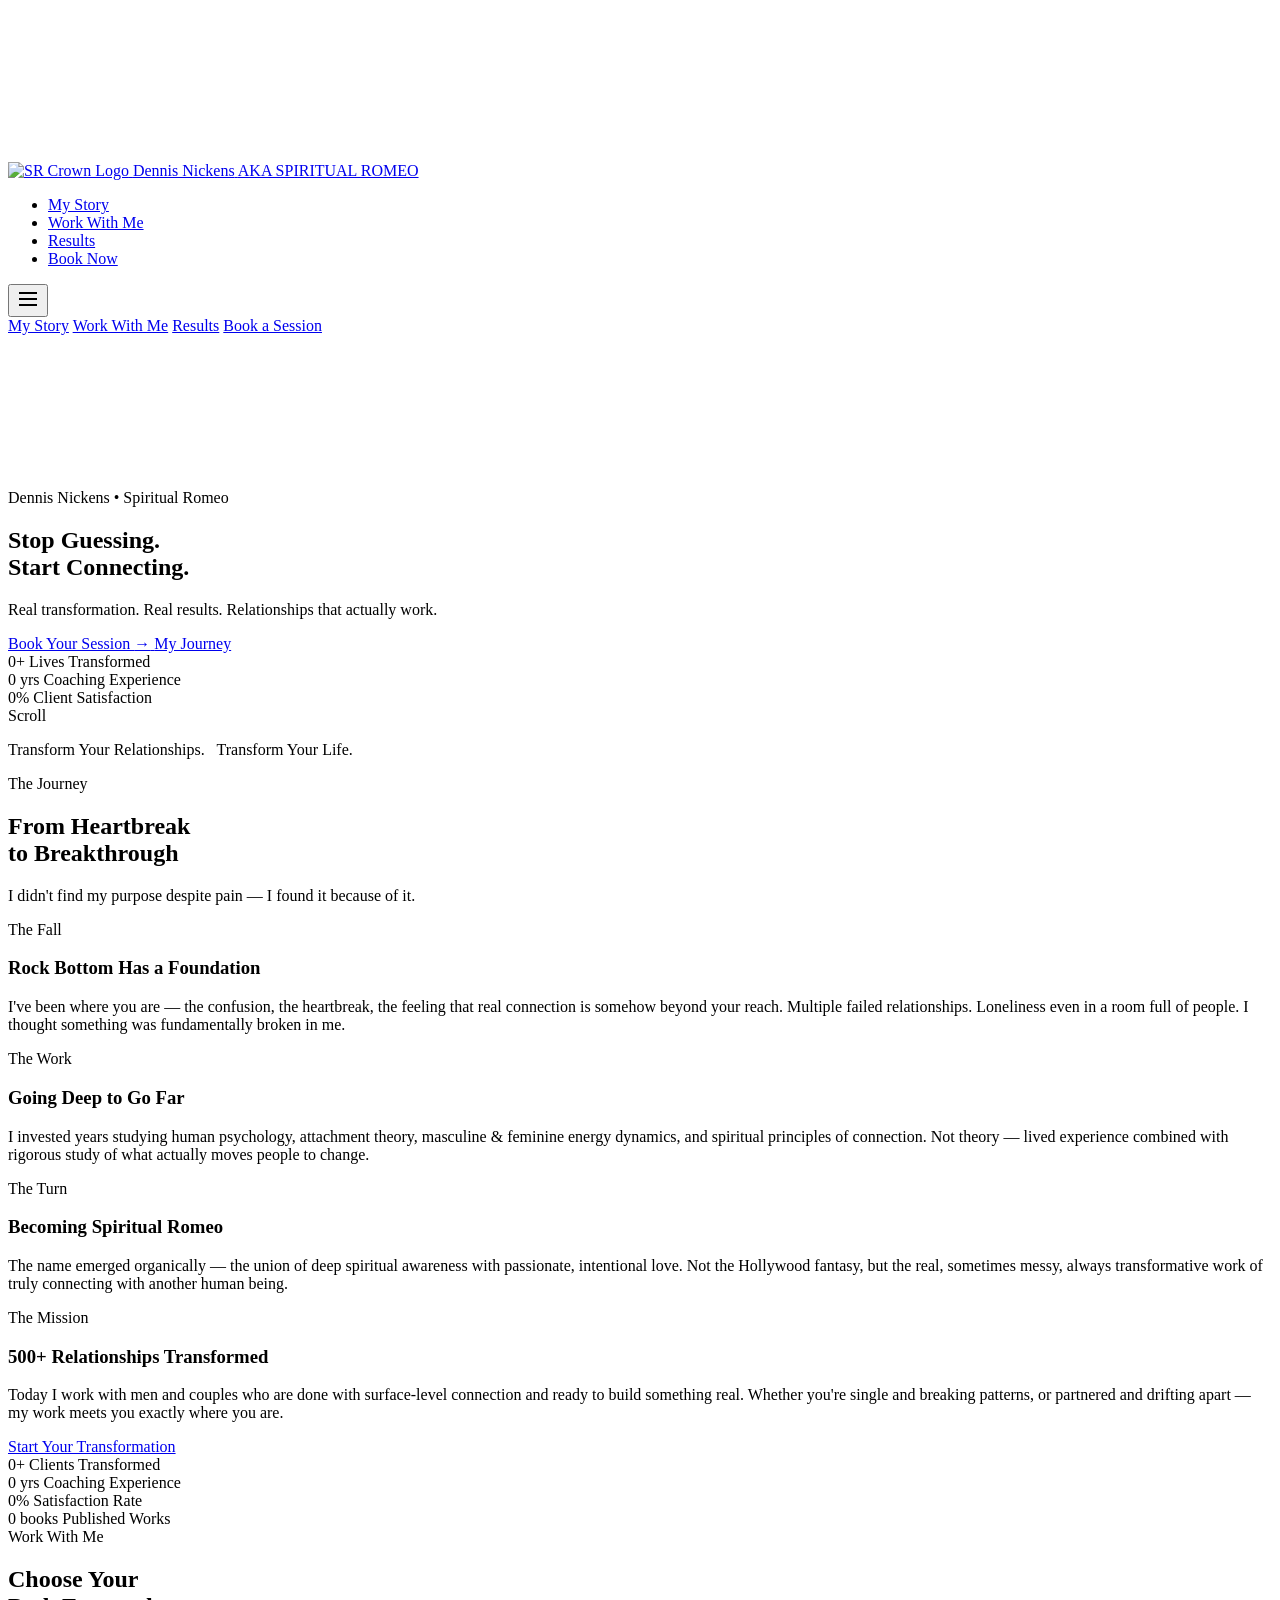
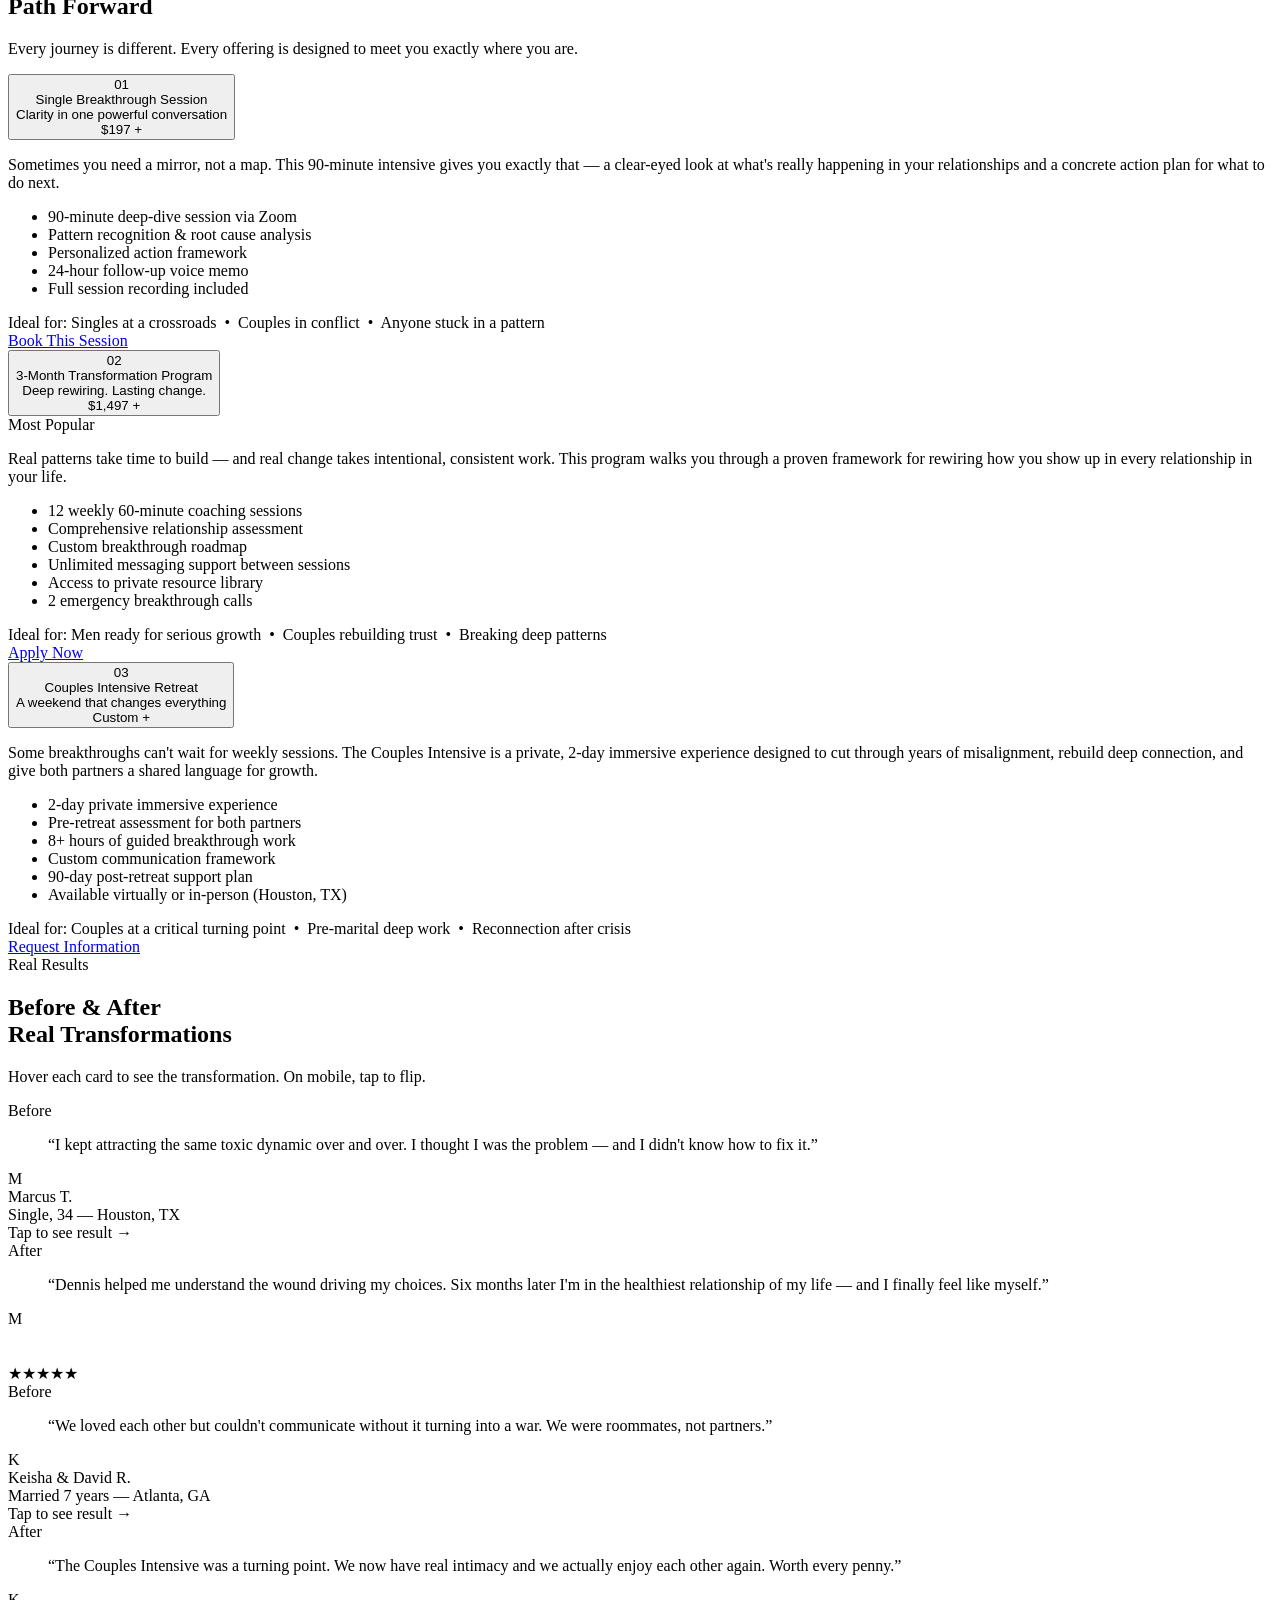
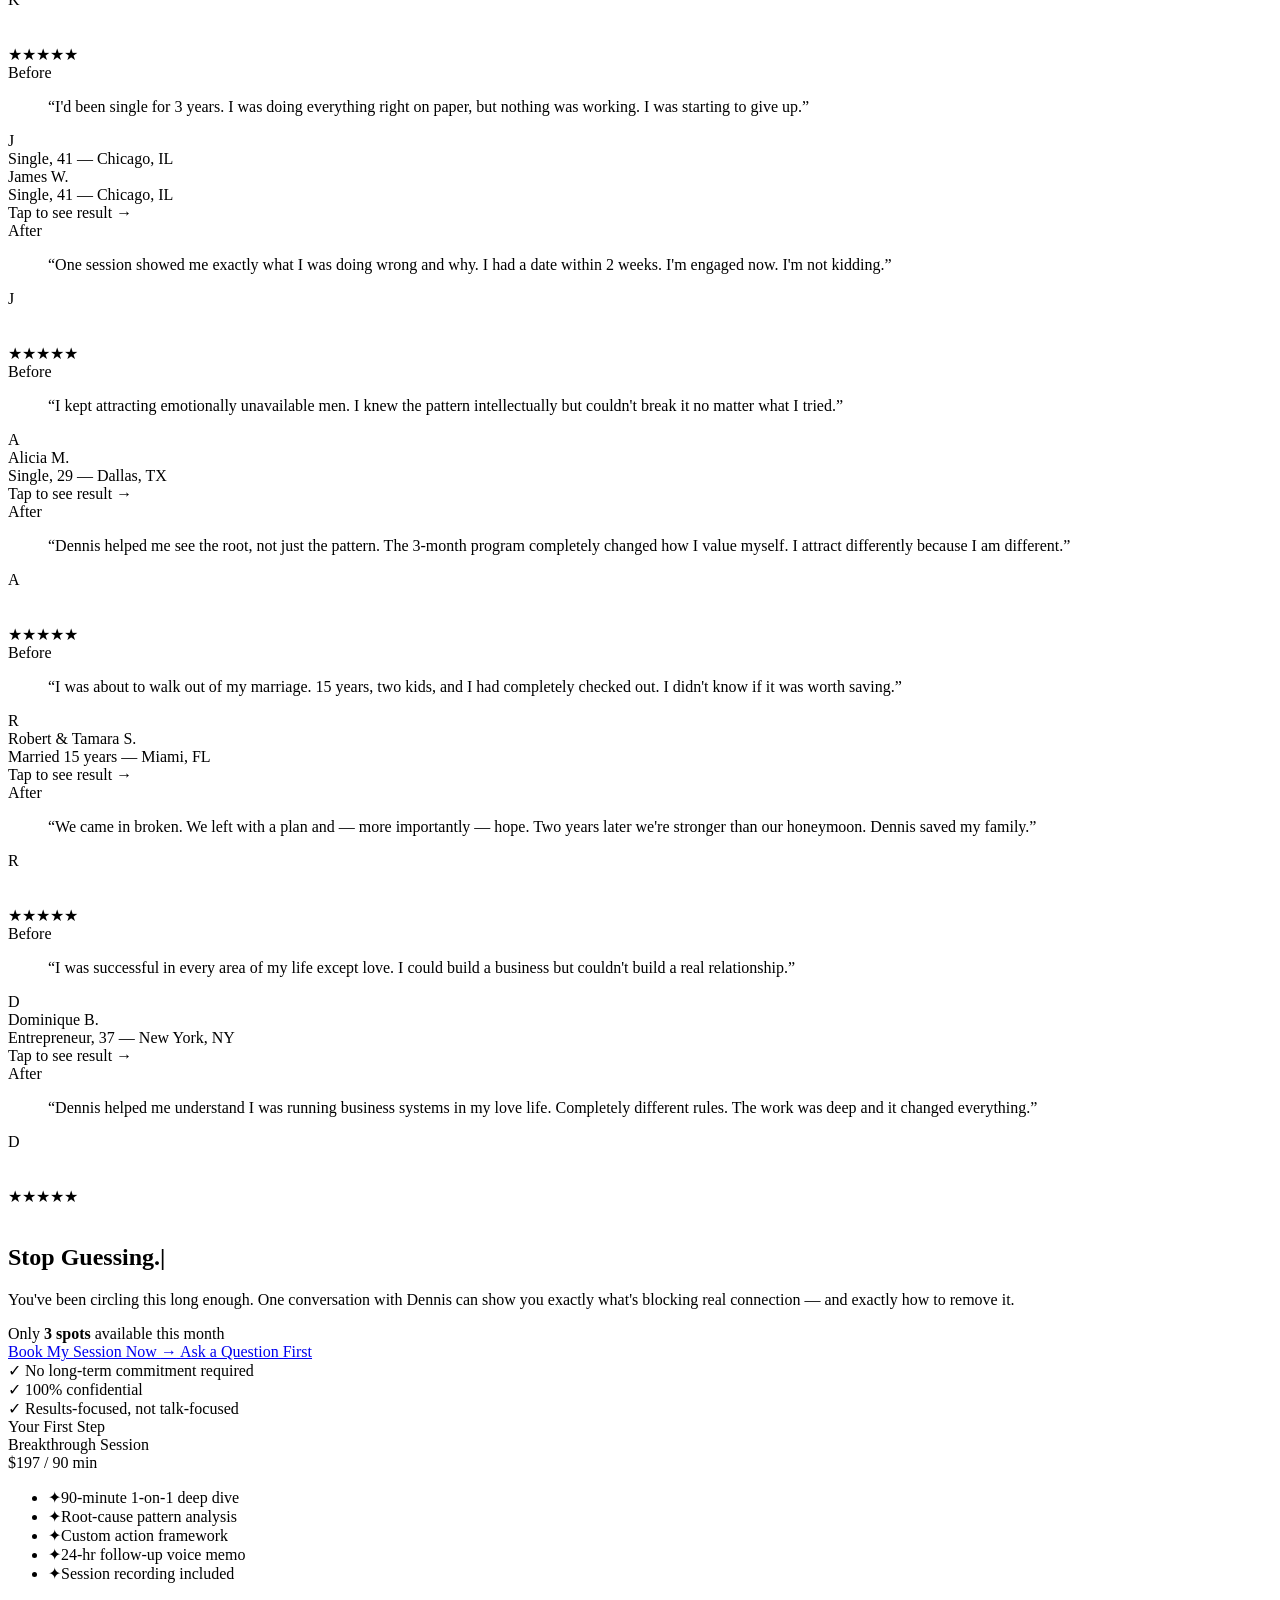
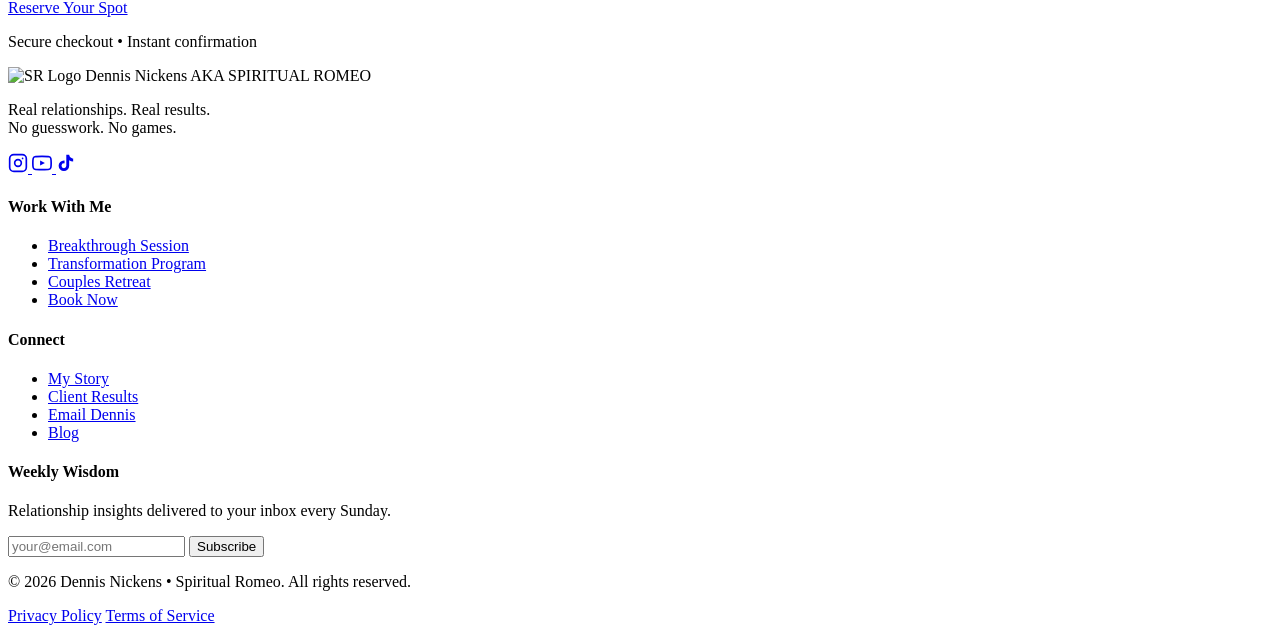
==== index.html @ 50a2d63b "Create index.html" ====
<!DOCTYPE html>
<html lang="en">
<head>
  <meta charset="UTF-8" />
  <meta name="viewport" content="width=device-width, initial-scale=1.0" />
  <meta name="description" content="Dennis Nickens â Spiritual Romeo. Relationship consulting that transforms how you connect, love, and lead." />
  <title>Dennis Nickens | Spiritual Romeo â Relationship Transformation</title>

  <!-- Fonts -->
  <link rel="preconnect" href="https://fonts.googleapis.com" />
  <link rel="preconnect" href="https://fonts.gstatic.com" crossorigin />
  <link href="https://fonts.googleapis.com/css2?family=Cormorant+Garamond:ital,wght@0,400;0,600;1,400;1,600&family=Playfair+Display:ital,wght@0,400;0,700;1,400&family=Inter:wght@300;400;500;600;700&family=Montserrat:wght@500;600;700&display=swap" rel="stylesheet" />

  <!-- Core styles -->
  <link rel="stylesheet" href="style.css" />
  <!-- Module styles -->
  <link rel="stylesheet" href="modules.css" />

  <!-- GSAP -->
  <script src="https://cdnjs.cloudflare.com/ajax/libs/gsap/3.12.5/gsap.min.js"></script>
  <script src="https://cdnjs.cloudflare.com/ajax/libs/gsap/3.12.5/ScrollTrigger.min.js"></script>
  <!-- Lenis smooth scroll -->
  <script src="https://cdn.jsdelivr.net/npm/@studio-freight/lenis@1.0.42/dist/lenis.min.js"></script>
</head>

<body>

  <!-- M1: BACKGROUND PARTICLE CANVAS â fixed layer behind all sections -->
  <canvas id="bgParticle" aria-hidden="true"></canvas>

  <!-- SCROLL PROGRESS BAR -->
  <div id="scrollProgress" aria-hidden="true"></div>

  <!-- ââââââââââââââââââââââââââââââââââââââââââ
       NAV
  âââââââââââââââââââââââââââââââââââââââââââ -->
  <nav class="nav" id="mainNav" role="navigation" aria-label="Main navigation">
    <div class="nav-inner">
      <a href="#hero" class="nav-logo" aria-label="Dennis Nickens â Spiritual Romeo">
        <img src="sr-logo.png" alt="SR Crown Logo" class="nav-logo-img" width="52" height="52">
        <span class="nav-logo-text">
          <span class="nav-logo-name">Dennis Nickens</span>
          <span class="nav-logo-subtitle">AKA SPIRITUAL ROMEO</span>
        </span>
      </a>

      <ul class="nav-links" role="list">
        <li><a href="#story"        class="nav-link">My Story</a></li>
        <li><a href="#services"     class="nav-link">Work With Me</a></li>
        <li><a href="#testimonials" class="nav-link">Results</a></li>
        <li><a href="#booking"      class="nav-link nav-link--cta">Book Now</a></li>
      </ul>

      <button class="nav-menu-btn" id="menuBtn" aria-expanded="false" aria-label="Toggle menu">
        <svg width="24" height="24" viewBox="0 0 24 24" fill="none" stroke="currentColor" stroke-width="2"><line x1="3" y1="6" x2="21" y2="6"/><line x1="3" y1="12" x2="21" y2="12"/><line x1="3" y1="18" x2="21" y2="18"/></svg>
      </button>
    </div>

    <!-- Mobile dropdown -->
    <div class="mobile-menu" id="mobileMenu" aria-hidden="true">
      <a href="#story"        class="mobile-link">My Story</a>
      <a href="#services"     class="mobile-link">Work With Me</a>
      <a href="#testimonials" class="mobile-link">Results</a>
      <a href="#booking"      class="mobile-link mobile-link--cta">Book a Session</a>
    </div>
  </nav>

  <!-- ââââââââââââââââââââââââââââââââââââââââââ
       HERO â SCROLL TRACK + CANVAS ENGINE
  âââââââââââââââââââââââââââââââââââââââââââ -->
  <section id="hero" class="hero-scroll-section" aria-label="Hero">
    <div class="hero-scroll-track">
      <div class="hero-sticky">

        <!-- Canvas owned by hero-animation.js -->
        <canvas id="particleCanvas" class="hero-canvas" aria-hidden="true"></canvas>

        <!-- Video slot (uncomment when video file is ready) -->
        <!--
        <div class="hero-video-wrap">
          <video id="heroVideo" muted playsinline preload="auto" aria-hidden="true"></video>
        </div>
        -->

        <!-- Mobile fallback gradient -->
        <div class="hero-fallback" id="heroFallback" aria-hidden="true"></div>

        <!-- Hero content -->
        <div class="hero-content">
          <div class="hero-eyebrow reveal-fade">Dennis Nickens &bull; Spiritual Romeo</div>

          <!-- M2: Kinetic headline -->
          <h1 class="hero-headline">
            <span data-kinetic class="kinetic-block">Stop</span>
            <span data-kinetic class="kinetic-block">Guessing.</span>
            <br class="hero-br" />
            <span data-kinetic data-kinetic-grad class="kinetic-block">Start</span>
            <span data-kinetic data-kinetic-grad class="kinetic-block">Connecting.</span>
          </h1>

          <p class="hero-sub reveal-fade" style="transition-delay:.4s">
            Real transformation. Real results. Relationships that actually work.
          </p>

          <div class="hero-actions reveal-fade" style="transition-delay:.65s">
            <a href="#booking" class="btn btn--primary btn--lg">
              Book Your Session <span class="btn-arrow">&#8594;</span>
            </a>
            <a href="#story" class="btn btn--ghost btn--lg">My Journey</a>
          </div>

          <!-- Social proof strip -->
          <div class="hero-proof reveal-fade" style="transition-delay:.85s">
            <div class="proof-item">
              <span class="proof-num" data-count="500" data-suffix="+">0+</span>
              <span class="proof-label">Lives Transformed</span>
            </div>
            <div class="proof-divider" aria-hidden="true"></div>
            <div class="proof-item">
              <span class="proof-num" data-count="12" data-suffix=" yrs">0 yrs</span>
              <span class="proof-label">Coaching Experience</span>
            </div>
            <div class="proof-divider" aria-hidden="true"></div>
            <div class="proof-item">
              <span class="proof-num" data-count="97" data-suffix="%">0%</span>
              <span class="proof-label">Client Satisfaction</span>
            </div>
          </div>
        </div>

        <!-- Scroll hint -->
        <div class="hero-scroll-hint" aria-hidden="true">
          <span class="scroll-hint-text">Scroll</span>
          <div class="scroll-hint-line"></div>
        </div>

      </div><!-- /.hero-sticky -->
    </div><!-- /.hero-scroll-track -->
  </section>

  <!-- ââââââââââââââââââââââââââââââââââââââââââ
       KINETIC BANNER â M2 full statement
  âââââââââââââââââââââââââââââââââââââââââââ -->
  <section class="kinetic-banner" aria-label="Transform Your Relationships">
    <div class="container">
      <p class="kinetic-statement">
        <span data-kinetic class="kinetic-block">Transform</span>
        <span data-kinetic class="kinetic-block">Your</span>
        <span data-kinetic data-kinetic-grad class="kinetic-block">Relationships.</span>
        &nbsp;
        <span data-kinetic class="kinetic-block">Transform</span>
        <span data-kinetic data-kinetic-grad class="kinetic-block">Your&nbsp;Life.</span>
      </p>
    </div>
  </section>

  <!-- ââââââââââââââââââââââââââââââââââââââââââ
       STORY â M3 SCROLL TIMELINE
  âââââââââââââââââââââââââââââââââââââââââââ -->
  <section id="story" class="story-section section-pad" aria-label="Dennis's Story">
    <div class="container">

      <div class="section-label reveal-fade">The Journey</div>
      <h2 class="section-title reveal-fade">
        From Heartbreak<br/>
        <span class="text-gradient">to Breakthrough</span>
      </h2>
      <p class="section-subtitle reveal-fade">
        I didn&#39;t find my purpose despite pain &mdash; I found it because of it.
      </p>

      <div class="story-timeline">
        <!-- Vertical progress line -->
        <div class="story-line" aria-hidden="true">
          <div class="story-line-fill"></div>
        </div>

        <div class="story-step" data-step="01">
          <div class="story-step-dot" aria-hidden="true"></div>
          <div class="story-step-content">
            <span class="story-step-year">The Fall</span>
            <h3 class="story-step-title">Rock Bottom Has a Foundation</h3>
            <p class="story-step-body">
              I&#39;ve been where you are &mdash; the confusion, the heartbreak, the feeling that real connection is somehow beyond your reach. Multiple failed relationships. Loneliness even in a room full of people. I thought something was fundamentally broken in me.
            </p>
          </div>
        </div>

        <div class="story-step" data-step="02">
          <div class="story-step-dot" aria-hidden="true"></div>
          <div class="story-step-content">
            <span class="story-step-year">The Work</span>
            <h3 class="story-step-title">Going Deep to Go Far</h3>
            <p class="story-step-body">
              I invested years studying human psychology, attachment theory, masculine &amp; feminine energy dynamics, and spiritual principles of connection. Not theory &mdash; lived experience combined with rigorous study of what actually moves people to change.
            </p>
          </div>
        </div>

        <div class="story-step" data-step="03">
          <div class="story-step-dot" aria-hidden="true"></div>
          <div class="story-step-content">
            <span class="story-step-year">The Turn</span>
            <h3 class="story-step-title">Becoming Spiritual Romeo</h3>
            <p class="story-step-body">
              The name emerged organically &mdash; the union of deep spiritual awareness with passionate, intentional love. Not the Hollywood fantasy, but the real, sometimes messy, always transformative work of truly connecting with another human being.
            </p>
          </div>
        </div>

        <div class="story-step" data-step="04">
          <div class="story-step-dot" aria-hidden="true"></div>
          <div class="story-step-content">
            <span class="story-step-year">The Mission</span>
            <h3 class="story-step-title">500+ Relationships Transformed</h3>
            <p class="story-step-body">
              Today I work with men and couples who are done with surface-level connection and ready to build something real. Whether you&#39;re single and breaking patterns, or partnered and drifting apart &mdash; my work meets you exactly where you are.
            </p>
          </div>
        </div>
      </div><!-- /.story-timeline -->

      <div class="story-cta reveal-fade">
        <a href="#booking" class="btn btn--primary">Start Your Transformation</a>
      </div>

    </div>
  </section>

  <!-- ââââââââââââââââââââââââââââââââââââââââââ
       STATS STRIP
  âââââââââââââââââââââââââââââââââââââââââââ -->
  <div class="stats-strip" aria-label="Impact numbers">
    <div class="container">
      <div class="stats-grid">
        <div class="stat-item reveal-fade">
          <span class="stat-num" data-count="500" data-suffix="+">0+</span>
          <span class="stat-label">Clients Transformed</span>
        </div>
        <div class="stat-item reveal-fade">
          <span class="stat-num" data-count="12" data-suffix=" yrs">0 yrs</span>
          <span class="stat-label">Coaching Experience</span>
        </div>
        <div class="stat-item reveal-fade">
          <span class="stat-num" data-count="97" data-suffix="%">0%</span>
          <span class="stat-label">Satisfaction Rate</span>
        </div>
        <div class="stat-item reveal-fade">
          <span class="stat-num" data-count="3" data-suffix=" books">0 books</span>
          <span class="stat-label">Published Works</span>
        </div>
      </div>
    </div>
  </div>

  <!-- ââââââââââââââââââââââââââââââââââââââââââ
       SERVICES â M4 ACCORDION
  âââââââââââââââââââââââââââââââââââââââââââ -->
  <section id="services" class="services-section section-pad" aria-label="Services">
    <div class="container">

      <div class="section-label reveal-fade">Work With Me</div>
      <h2 class="section-title reveal-fade">
        Choose Your<br/>
        <span class="text-gradient">Path Forward</span>
      </h2>
      <p class="section-subtitle reveal-fade">
        Every journey is different. Every offering is designed to meet you exactly where you are.
      </p>

      <div class="services-accordion" role="list">

        <!-- âââ Service 1 âââ -->
        <div class="accord-item" role="listitem">
          <button class="accord-header" aria-expanded="true">
            <div class="accord-header-left">
              <span class="accord-number">01</span>
              <div>
                <div class="accord-title">Single Breakthrough Session</div>
                <div class="accord-tagline">Clarity in one powerful conversation</div>
              </div>
            </div>
            <div class="accord-header-right">
              <span class="accord-price">$197</span>
              <span class="accord-icon" aria-hidden="true">+</span>
            </div>
          </button>
          <div class="accord-body">
            <div class="accord-body-inner">
              <p class="accord-desc">
                Sometimes you need a mirror, not a map. This 90-minute intensive gives you exactly that &mdash; a clear-eyed look at what&#39;s really happening in your relationships and a concrete action plan for what to do next.
              </p>
              <ul class="accord-list">
                <li>90-minute deep-dive session via Zoom</li>
                <li>Pattern recognition &amp; root cause analysis</li>
                <li>Personalized action framework</li>
                <li>24-hour follow-up voice memo</li>
                <li>Full session recording included</li>
              </ul>
              <div class="accord-ideal">
                <span class="accord-ideal-label">Ideal for:</span>
                Singles at a crossroads &nbsp;&bull;&nbsp; Couples in conflict &nbsp;&bull;&nbsp; Anyone stuck in a pattern
              </div>
              <a href="#booking" class="btn btn--primary accord-btn">Book This Session</a>
            </div>
          </div>
        </div>

        <!-- âââ Service 2 âââ -->
        <div class="accord-item" role="listitem">
          <button class="accord-header" aria-expanded="false">
            <div class="accord-header-left">
              <span class="accord-number">02</span>
              <div>
                <div class="accord-title">3-Month Transformation Program</div>
                <div class="accord-tagline">Deep rewiring. Lasting change.</div>
              </div>
            </div>
            <div class="accord-header-right">
              <span class="accord-price">$1,497</span>
              <span class="accord-icon" aria-hidden="true">+</span>
            </div>
          </button>
          <div class="accord-body">
            <div class="accord-body-inner">
              <div class="accord-badge">Most Popular</div>
              <p class="accord-desc">
                Real patterns take time to build &mdash; and real change takes intentional, consistent work. This program walks you through a proven framework for rewiring how you show up in every relationship in your life.
              </p>
              <ul class="accord-list">
                <li>12 weekly 60-minute coaching sessions</li>
                <li>Comprehensive relationship assessment</li>
                <li>Custom breakthrough roadmap</li>
                <li>Unlimited messaging support between sessions</li>
                <li>Access to private resource library</li>
                <li>2 emergency breakthrough calls</li>
              </ul>
              <div class="accord-ideal">
                <span class="accord-ideal-label">Ideal for:</span>
                Men ready for serious growth &nbsp;&bull;&nbsp; Couples rebuilding trust &nbsp;&bull;&nbsp; Breaking deep patterns
              </div>
              <a href="#booking" class="btn btn--primary accord-btn">Apply Now</a>
            </div>
          </div>
        </div>

        <!-- âââ Service 3 âââ -->
        <div class="accord-item" role="listitem">
          <button class="accord-header" aria-expanded="false">
            <div class="accord-header-left">
              <span class="accord-number">03</span>
              <div>
                <div class="accord-title">Couples Intensive Retreat</div>
                <div class="accord-tagline">A weekend that changes everything</div>
              </div>
            </div>
            <div class="accord-header-right">
              <span class="accord-price">Custom</span>
              <span class="accord-icon" aria-hidden="true">+</span>
            </div>
          </button>
          <div class="accord-body">
            <div class="accord-body-inner">
              <p class="accord-desc">
                Some breakthroughs can&#39;t wait for weekly sessions. The Couples Intensive is a private, 2-day immersive experience designed to cut through years of misalignment, rebuild deep connection, and give both partners a shared language for growth.
              </p>
              <ul class="accord-list">
                <li>2-day private immersive experience</li>
                <li>Pre-retreat assessment for both partners</li>
                <li>8+ hours of guided breakthrough work</li>
                <li>Custom communication framework</li>
                <li>90-day post-retreat support plan</li>
                <li>Available virtually or in-person (Houston, TX)</li>
              </ul>
              <div class="accord-ideal">
                <span class="accord-ideal-label">Ideal for:</span>
                Couples at a critical turning point &nbsp;&bull;&nbsp; Pre-marital deep work &nbsp;&bull;&nbsp; Reconnection after crisis
              </div>
              <a href="#booking" class="btn btn--primary accord-btn">Request Information</a>
            </div>
          </div>
        </div>

      </div><!-- /.services-accordion -->
    </div>
  </section>

  <!-- ââââââââââââââââââââââââââââââââââââââââââ
       TESTIMONIALS â M5 FLIP CARDS
  âââââââââââââââââââââââââââââââââââââââââââ -->
  <section id="testimonials" class="testimonials-section section-pad" aria-label="Client Transformations">
    <div class="container">

      <div class="section-label reveal-fade">Real Results</div>
      <h2 class="section-title reveal-fade">
        Before &amp; After<br/>
        <span class="text-gradient">Real Transformations</span>
      </h2>
      <p class="section-subtitle reveal-fade">
        Hover each card to see the transformation. On mobile, tap to flip.
      </p>

      <div class="flip-grid">

        <!-- âââ Card 1 âââ -->
        <div class="flip-card" role="button" tabindex="0" aria-label="Marcus T. transformation">
          <div class="flip-inner">
            <div class="flip-front">
              <div class="flip-tag flip-tag--before">Before</div>
              <blockquote class="flip-quote">
                &#8220;I kept attracting the same toxic dynamic over and over. I thought I was the problem &mdash; and I didn&#39;t know how to fix it.&#8221;
              </blockquote>
              <div class="flip-client">
                <div class="flip-avatar">M</div>
                <div>
                  <div class="flip-name">Marcus T.</div>
                  <div class="flip-role">Single, 34 &mdash; Houston, TX</div>
                </div>
              </div>
              <div class="flip-hint" aria-hidden="true">Tap to see result &#8594;</div>
            </div>
            <div class="flip-back">
              <div class="flip-tag flip-tag--after">After</div>
              <blockquote class="flip-quote flip-quote--after">
                &#8220;Dennis helped me understand the wound driving my choices. Six months later I&#39;m in the healthiest relationship of my life &mdash; and I finally feel like myself.&#8221;
              </blockquote>
              <div class="flip-client">
                <div class="flip-avatar flip-avatar--after">M</div>
                <div>
                  <div class="flip-name" style="color:#fff">Marcus T.</div>
                  <div class="flip-role" style="color:rgba(255,255,255,.7)">3-Month Transformation Program</div>
                </div>
              </div>
              <div class="flip-stars" aria-label="5 stars">&#9733;&#9733;&#9733;&#9733;&#9733;</div>
            </div>
          </div>
        </div>

        <!-- âââ Card 2 âââ -->
        <div class="flip-card" role="button" tabindex="0" aria-label="Keisha and David transformation">
          <div class="flip-inner">
            <div class="flip-front">
              <div class="flip-tag flip-tag--before">Before</div>
              <blockquote class="flip-quote">
                &#8220;We loved each other but couldn&#39;t communicate without it turning into a war. We were roommates, not partners.&#8221;
              </blockquote>
              <div class="flip-client">
                <div class="flip-avatar">K</div>
                <div>
                  <div class="flip-name">Keisha &amp; David R.</div>
                  <div class="flip-role">Married 7 years &mdash; Atlanta, GA</div>
                </div>
              </div>
              <div class="flip-hint" aria-hidden="true">Tap to see result &#8594;</div>
            </div>
            <div class="flip-back">
              <div class="flip-tag flip-tag--after">After</div>
              <blockquote class="flip-quote flip-quote--after">
                &#8220;The Couples Intensive was a turning point. We now have real intimacy and we actually enjoy each other again. Worth every penny.&#8221;
              </blockquote>
              <div class="flip-client">
                <div class="flip-avatar flip-avatar--after">K</div>
                <div>
                  <div class="flip-name" style="color:#fff">Keisha &amp; David R.</div>
                  <div class="flip-role" style="color:rgba(255,255,255,.7)">Couples Intensive Retreat</div>
                </div>
              </div>
              <div class="flip-stars" aria-label="5 stars">&#9733;&#9733;&#9733;&#9733;&#9733;</div>
            </div>
          </div>
        </div>

        <!-- âââ Card 3 âââ -->
        <div class="flip-card" role="button" tabindex="0" aria-label="James W. transformation">
          <div class="flip-inner">
            <div class="flip-front">
              <div class="flip-tag flip-tag--before">Before</div>
              <blockquote class="flip-quote">
                &#8220;I&#39;d been single for 3 years. I was doing everything right on paper, but nothing was working. I was starting to give up.&#8221;
              </blockquote>
              <div class="flip-client">
                <div class="flip-avatar">J</div>
                <div class="flip-role">Single, 41 &mdash; Chicago, IL</div>       <div>
                  <div class="flip-name">James W.</div>
                  <div class="flip-role">Single, 41 &mdash; Chicago, IL</div>
                </div>
              </div>
              <div class="flip-hint" aria-hidden="true">Tap to see result &#8594;</div>
            </div>
            <div class="flip-back">
              <div class="flip-tag flip-tag--after">After</div>
              <blockquote class="flip-quote flip-quote--after">
                &#8220;One session showed me exactly what I was doing wrong and why. I had a date within 2 weeks. I&#39;m engaged now. I&#39;m not kidding.&#8221;
              </blockquote>
              <div class="flip-client">
                <div class="flip-avatar flip-avatar--after">J</div>
                <div>
                  <div class="flip-name" style="color:#fff">James W.</div>
                  <div class="flip-role" style="color:rgba(255,255,255,.7)">Single Breakthrough Session</div>
                </div>
              </div>
              <div class="flip-stars" aria-label="5 stars">&#9733;&#9733;&#9733;&#9733;&#9733;</div>
            </div>
          </div>
        </div>

        <!-- âââ Card 4 âââ -->
        <div class="flip-card" role="button" tabindex="0" aria-label="Alicia M. transformation">
          <div class="flip-inner">
            <div class="flip-front">
              <div class="flip-tag flip-tag--before">Before</div>
              <blockquote class="flip-quote">
                &#8220;I kept attracting emotionally unavailable men. I knew the pattern intellectually but couldn&#39;t break it no matter what I tried.&#8221;
              </blockquote>
              <div class="flip-client">
                <div class="flip-avatar">A</div>
                <div>
                  <div class="flip-name">Alicia M.</div>
                  <div class="flip-role">Single, 29 &mdash; Dallas, TX</div>
                </div>
              </div>
              <div class="flip-hint" aria-hidden="true">Tap to see result &#8594;</div>
            </div>
            <div class="flip-back">
              <div class="flip-tag flip-tag--after">After</div>
              <blockquote class="flip-quote flip-quote--after">
                &#8220;Dennis helped me see the root, not just the pattern. The 3-month program completely changed how I value myself. I attract differently because I am different.&#8221;
              </blockquote>
              <div class="flip-client">
                <div class="flip-avatar flip-avatar--after">A</div>
                <div>
                  <div class="flip-name" style="color:#fff">Alicia M.</div>
                  <div class="flip-role" style="color:rgba(255,255,255,.7)">3-Month Transformation Program</div>
                </div>
              </div>
              <div class="flip-stars" aria-label="5 stars">&#9733;&#9733;&#9733;&#9733;&#9733;</div>
            </div>
          </div>
        </div>

        <!-- âââ Card 5 âââ -->
        <div class="flip-card" role="button" tabindex="0" aria-label="Robert and Tamara transformation">
          <div class="flip-inner">
            <div class="flip-front">
              <div class="flip-tag flip-tag--before">Before</div>
              <blockquote class="flip-quote">
                &#8220;I was about to walk out of my marriage. 15 years, two kids, and I had completely checked out. I didn&#39;t know if it was worth saving.&#8221;
              </blockquote>
              <div class="flip-client">
                <div class="flip-avatar">R</div>
                <div>
                  <div class="flip-name">Robert &amp; Tamara S.</div>
                  <div class="flip-role">Married 15 years &mdash; Miami, FL</div>
                </div>
              </div>
              <div class="flip-hint" aria-hidden="true">Tap to see result &#8594;</div>
            </div>
            <div class="flip-back">
              <div class="flip-tag flip-tag--after">After</div>
              <blockquote class="flip-quote flip-quote--after">
                &#8220;We came in broken. We left with a plan and &mdash; more importantly &mdash; hope. Two years later we&#39;re stronger than our honeymoon. Dennis saved my family.&#8221;
              </blockquote>
              <div class="flip-client">
                <div class="flip-avatar flip-avatar--after">R</div>
                <div>
                  <div class="flip-name" style="color:#fff">Robert &amp; Tamara S.</div>
                  <div class="flip-role" style="color:rgba(255,255,255,.7)">Couples Intensive Retreat</div>
                </div>
              </div>
              <div class="flip-stars" aria-label="5 stars">&#9733;&#9733;&#9733;&#9733;&#9733;</div>
            </div>
          </div>
        </div>

        <!-- âââ Card 6 âââ -->
        <div class="flip-card" role="button" tabindex="0" aria-label="Dominique B. transformation">
          <div class="flip-inner">
            <div class="flip-front">
              <div class="flip-tag flip-tag--before">Before</div>
              <blockquote class="flip-quote">
                &#8220;I was successful in every area of my life except love. I could build a business but couldn&#39;t build a real relationship.&#8221;
              </blockquote>
              <div class="flip-client">
                <div class="flip-avatar">D</div>
                <div>
                  <div class="flip-name">Dominique B.</div>
                  <div class="flip-role">Entrepreneur, 37 &mdash; New York, NY</div>
                </div>
              </div>
              <div class="flip-hint" aria-hidden="true">Tap to see result &#8594;</div>
            </div>
            <div class="flip-back">
              <div class="flip-tag flip-tag--after">After</div>
              <blockquote class="flip-quote flip-quote--after">
                &#8220;Dennis helped me understand I was running business systems in my love life. Completely different rules. The work was deep and it changed everything.&#8221;
              </blockquote>
              <div class="flip-client">
                <div class="flip-avatar flip-avatar--after">D</div>
                <div>
                  <div class="flip-name" style="color:#fff">Dominique B.</div>
                  <div class="flip-role" style="color:rgba(255,255,255,.7)">3-Month Transformation Program</div>
                </div>
              </div>
              <div class="flip-stars" aria-label="5 stars">&#9733;&#9733;&#9733;&#9733;&#9733;</div>
            </div>
          </div>
        </div>

      </div><!-- /.flip-grid -->
    </div>
  </section>

  <!-- ââââââââââââââââââââââââââââââââââââââââââ
       BOOKING â M6 TYPEWRITER
  âââââââââââââââââââââââââââââââââââââââââââ -->
  <section id="booking" class="booking-section section-pad" aria-label="Book a Session">
    <div class="container">
      <div class="booking-inner">

        <!-- Left: copy + typewriter -->
        <div class="booking-copy">
          <div class="section-label reveal-fade" style="color:rgba(255,255,255,.5)">Ready?</div>

          <!-- M6: Typewriter headline -->
          <h2 class="booking-headline reveal-fade">
            Stop&nbsp;<span class="tw-wrap"><span id="twDisplay" class="tw-text" aria-live="polite">Guessing.</span><span class="tw-cursor" aria-hidden="true">|</span></span>
          </h2>

          <p class="booking-sub reveal-fade" style="transition-delay:.3s">
            You&#39;ve been circling this long enough. One conversation with Dennis can show you exactly what&#39;s blocking real connection &mdash; and exactly how to remove it.
          </p>

          <div class="booking-urgency reveal-fade" style="transition-delay:.5s">
            <span class="booking-urgency-dot" aria-hidden="true"></span>
            Only <strong>3 spots</strong> available this month
          </div>

          <div class="booking-actions reveal-fade" style="transition-delay:.65s">
            <a href="https://calendly.com/dennisnickens" target="_blank" rel="noopener" class="btn btn--primary btn--xl">
              Book My Session Now <span class="btn-arrow">&#8594;</span>
            </a>
            <a href="mailto:dennis@dennisnickens.com" class="btn btn--ghost">
              Ask a Question First
            </a>
          </div>

          <div class="booking-guarantees reveal-fade" style="transition-delay:.8s">
            <div class="guarantee-item">
              <span class="guarantee-icon">&#10003;</span>
              No long-term commitment required
            </div>
            <div class="guarantee-item">
              <span class="guarantee-icon">&#10003;</span>
              100% confidential
            </div>
            <div class="guarantee-item">
              <span class="guarantee-icon">&#10003;</span>
              Results-focused, not talk-focused
            </div>
          </div>
        </div>

        <!-- Right: value card -->
        <div class="booking-card reveal-fade" style="transition-delay:.4s">
          <div class="booking-card-header">
            <div class="booking-card-label">Your First Step</div>
            <div class="booking-card-title">Breakthrough Session</div>
            <div class="booking-card-price">
              <span class="price-amount">$197</span>
              <span class="price-period">/ 90 min</span>
            </div>
          </div>
          <div class="booking-card-body">
            <ul class="booking-card-list">
              <li><span class="check-icon" aria-hidden="true">&#10022;</span>90-minute 1-on-1 deep dive</li>
              <li><span class="check-icon" aria-hidden="true">&#10022;</span>Root-cause pattern analysis</li>
              <li><span class="check-icon" aria-hidden="true">&#10022;</span>Custom action framework</li>
              <li><span class="check-icon" aria-hidden="true">&#10022;</span>24-hr follow-up voice memo</li>
              <li><span class="check-icon" aria-hidden="true">&#10022;</span>Session recording included</li>
            </ul>
            <a href="https://calendly.com/dennisnickens" target="_blank" rel="noopener" class="btn btn--primary btn--full">
              Reserve Your Spot
            </a>
            <p class="booking-card-note">Secure checkout &bull; Instant confirmation</p>
          </div>
        </div>

      </div><!-- /.booking-inner -->
    </div>
  </section>

  <!-- ââââââââââââââââââââââââââââââââââââââââââ
       FOOTER
  âââââââââââââââââââââââââââââââââââââââââââ -->
  <footer class="footer" role="contentinfo">
    <div class="container">
      <div class="footer-grid">

        <div class="footer-brand">
          <div class="footer-logo">
            <img src="sr-logo.png" alt="SR Logo" class="footer-logo-img" width="64" height="64">
            <span class="nav-logo-text">
              <span class="nav-logo-name">Dennis Nickens</span>
              <span class="nav-logo-subtitle">AKA SPIRITUAL ROMEO</span>
            </span>
          </div>
          <p class="footer-tagline">
            Real relationships. Real results.<br/>
            No guesswork. No games.
          </p>
          <div class="footer-social" aria-label="Social links">
            <a href="https://instagram.com/dennisnickens" target="_blank" rel="noopener" aria-label="Instagram" class="social-link">
              <svg width="20" height="20" viewBox="0 0 24 24" fill="none" stroke="currentColor" stroke-width="2" aria-hidden="true"><rect x="2" y="2" width="20" height="20" rx="5"/><circle cx="12" cy="12" r="4"/><circle cx="17.5" cy="6.5" r="1" fill="currentColor" stroke="none"/></svg>
            </a>
            <a href="https://youtube.com/@dennisnickens" target="_blank" rel="noopener" aria-label="YouTube" class="social-link">
              <svg width="20" height="20" viewBox="0 0 24 24" fill="none" stroke="currentColor" stroke-width="2" aria-hidden="true"><path d="M22.54 6.42a2.78 2.78 0 0 0-1.95-1.96C18.88 4 12 4 12 4s-6.88 0-8.59.46A2.78 2.78 0 0 0 1.46 6.42C1 8.14 1 12 1 12s0 3.86.46 5.58a2.78 2.78 0 0 0 1.95 1.96C5.12 20 12 20 12 20s6.88 0 8.59-.46a2.78 2.78 0 0 0 1.96-1.96C23 15.86 23 12 23 12s0-3.86-.46-5.58z"/><polygon points="9.75 15.02 15.5 12 9.75 8.98 9.75 15.02" fill="currentColor" stroke="none"/></svg>
            </a>
            <a href="https://tiktok.com/@dennisnickens" target="_blank" rel="noopener" aria-label="TikTok" class="social-link">
              <svg width="20" height="20" viewBox="0 0 24 24" fill="currentColor" aria-hidden="true"><path d="M19.59 6.69a4.83 4.83 0 01-3.77-4.25V2h-3.45v13.67a2.89 2.89 0 01-2.88 2.5 2.89 2.89 0 01-2.89-2.89 2.89 2.89 0 012.89-2.89c.28 0 .54.04.79.1V9.01a6.31 6.31 0 00-.79-.05 6.34 6.34 0 00-6.34 6.34 6.34 6.34 0 006.34 6.34 6.34 6.34 0 006.33-6.34V8.69a8.18 8.18 0 004.77 1.52V6.74a4.85 4.85 0 01-1-.05z"/></svg>
            </a>
          </div>
        </div>

        <div class="footer-links">
          <h4 class="footer-heading">Work With Me</h4>
          <ul>
            <li><a href="#services">Breakthrough Session</a></li>
            <li><a href="#services">Transformation Program</a></li>
            <li><a href="#services">Couples Retreat</a></li>
            <li><a href="#booking">Book Now</a></li>
          </ul>
        </div>

        <div class="footer-links">
          <h4 class="footer-heading">Connect</h4>
          <ul>
            <li><a href="#story">My Story</a></li>
            <li><a href="#testimonials">Client Results</a></li>
            <li><a href="mailto:dennis@dennisnickens.com">Email Dennis</a></li>
            <li><a href="https://dennisnickens.com/blog" target="_blank" rel="noopener">Blog</a></li>
          </ul>
        </div>

        <div class="footer-newsletter">
          <h4 class="footer-heading">Weekly Wisdom</h4>
          <p class="footer-newsletter-sub">
            Relationship insights delivered to your inbox every Sunday.
          </p>
          <form class="newsletter-form" onsubmit="handleNewsletter(event)" novalidate>
            <input type="email" class="newsletter-input" placeholder="your@email.com" aria-label="Email address" required />
            <button type="submit" class="btn btn--primary newsletter-btn">Subscribe</button>
          </form>
        </div>

      </div><!-- /.footer-grid -->

      <div class="footer-bottom">
        <p>&copy; <span id="footerYear"></span> Dennis Nickens &bull; Spiritual Romeo. All rights reserved.</p>
        <div class="footer-legal">
          <a href="/privacy">Privacy Policy</a>
          <a href="/terms">Terms of Service</a>
        </div>
      </div>
    </div>
  </footer>

  <!-- ââââââââââââââââââââââââââââââââââââââââââ
       SCRIPTS â load order matters
  âââââââââââââââââââââââââââââââââââââââââââ -->

  <!-- 1. Hero canvas engine (sets window.SR_HERO_READY) -->
  <script src="hero-animation.js" defer></script>

  <!-- 2. Core site JS (skips canvas init when SR_HERO_READY) -->
  <script src="style.js" defer></script>

  <!-- 3. Module JS (all 6 interactive modules) -->
  <script src="modules.js" defer></script>

  <!-- 4. Inline utilities -->
  <script>
    // Footer year
    document.addEventListener('DOMContentLoaded', function () {
      var el = document.getElementById('footerYear');
      if (el) el.textContent = new Date().getFullYear();
    });

    // Register GSAP plugin after load
    window.addEventListener('load', function () {
      if (window.gsap && window.ScrollTrigger) {
        gsap.registerPlugin(ScrollTrigger);
      }
    });

    // Newsletter micro-interaction
    function handleNewsletter(e) {
      e.preventDefault();
      var input = e.target.querySelector('input[type="email"]');
      var btn   = e.target.querySelector('button');
      if (!input || !input.value) return;
      btn.textContent = '&#10003; You\'re in!';
      btn.style.background = 'linear-gradient(90deg,#22C55E,#16A34A)';
      input.value = '';
      input.placeholder = 'See you Sunday!';
      setTimeout(function () {
        btn.textContent = 'Subscribe';
        btn.style.background = '';
        input.placeholder = 'your@email.com';
      }, 4000);
    }
  </script>

</body>
</html>
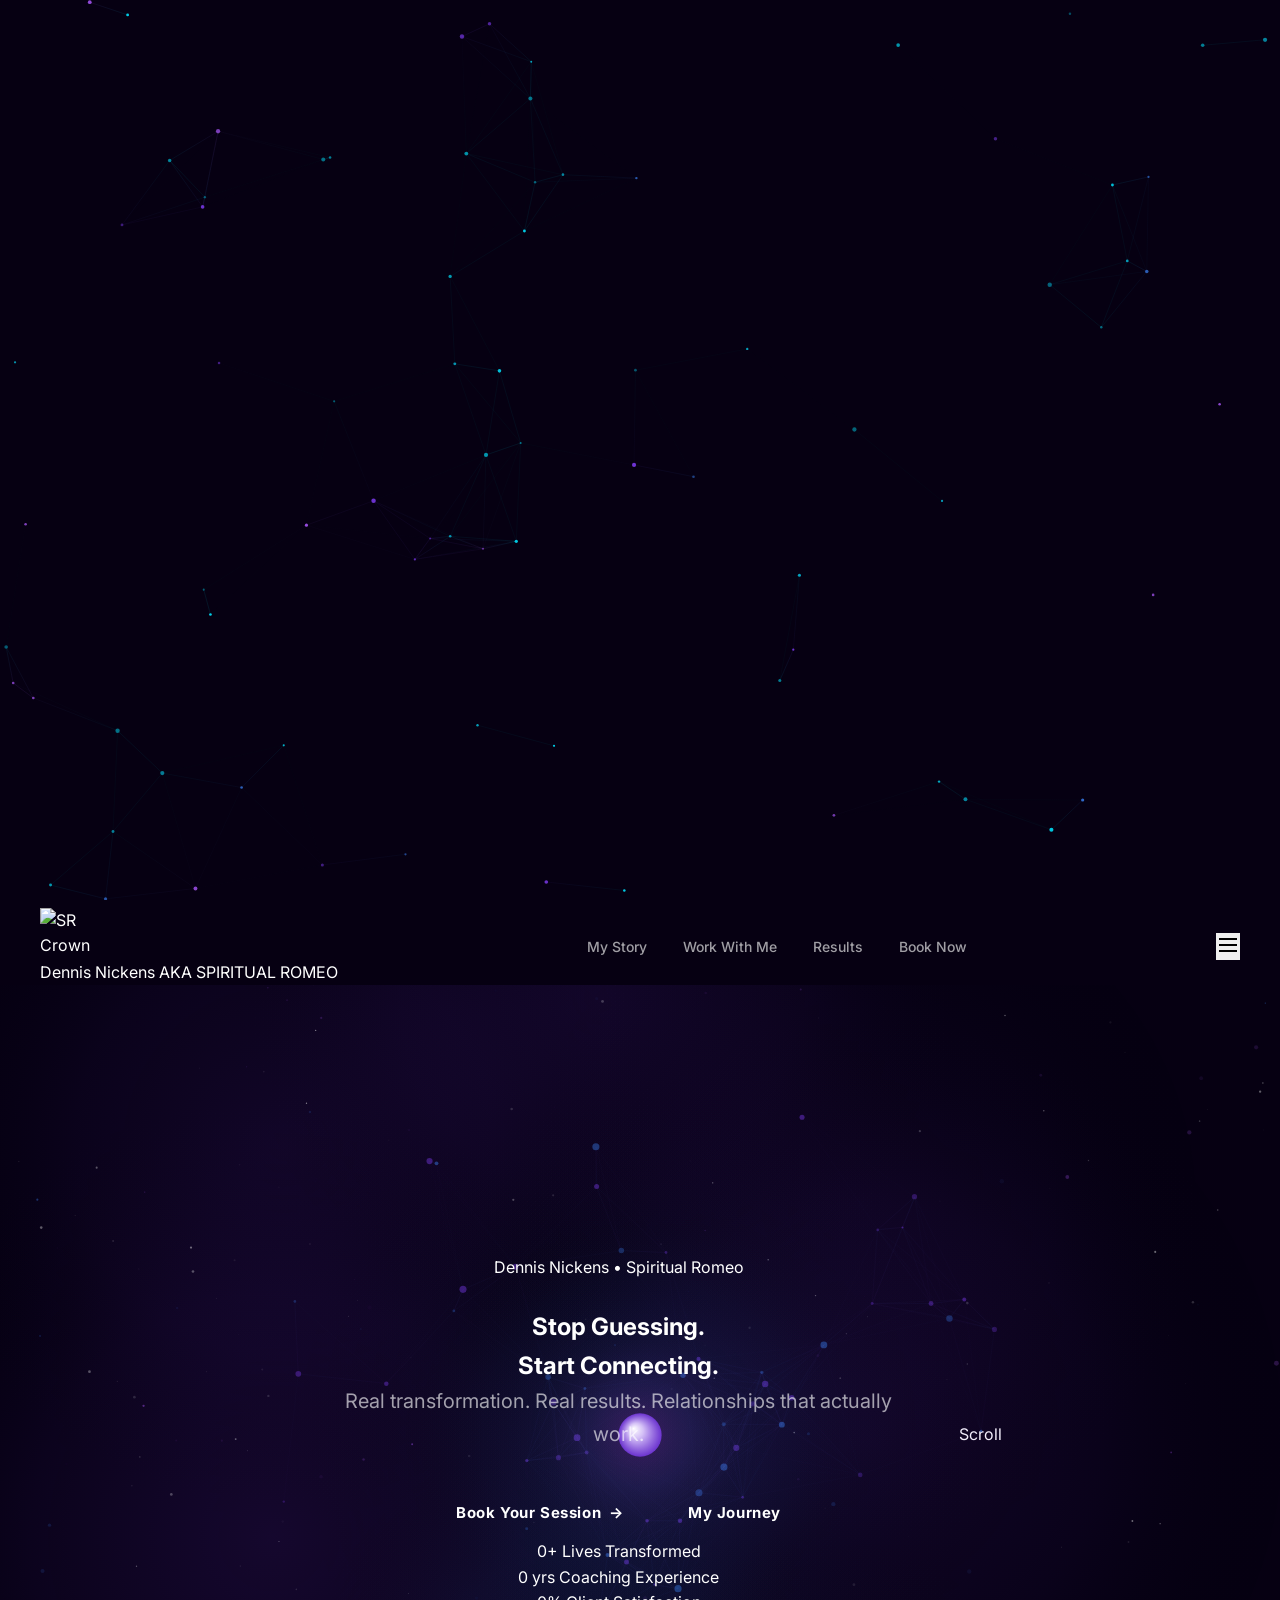
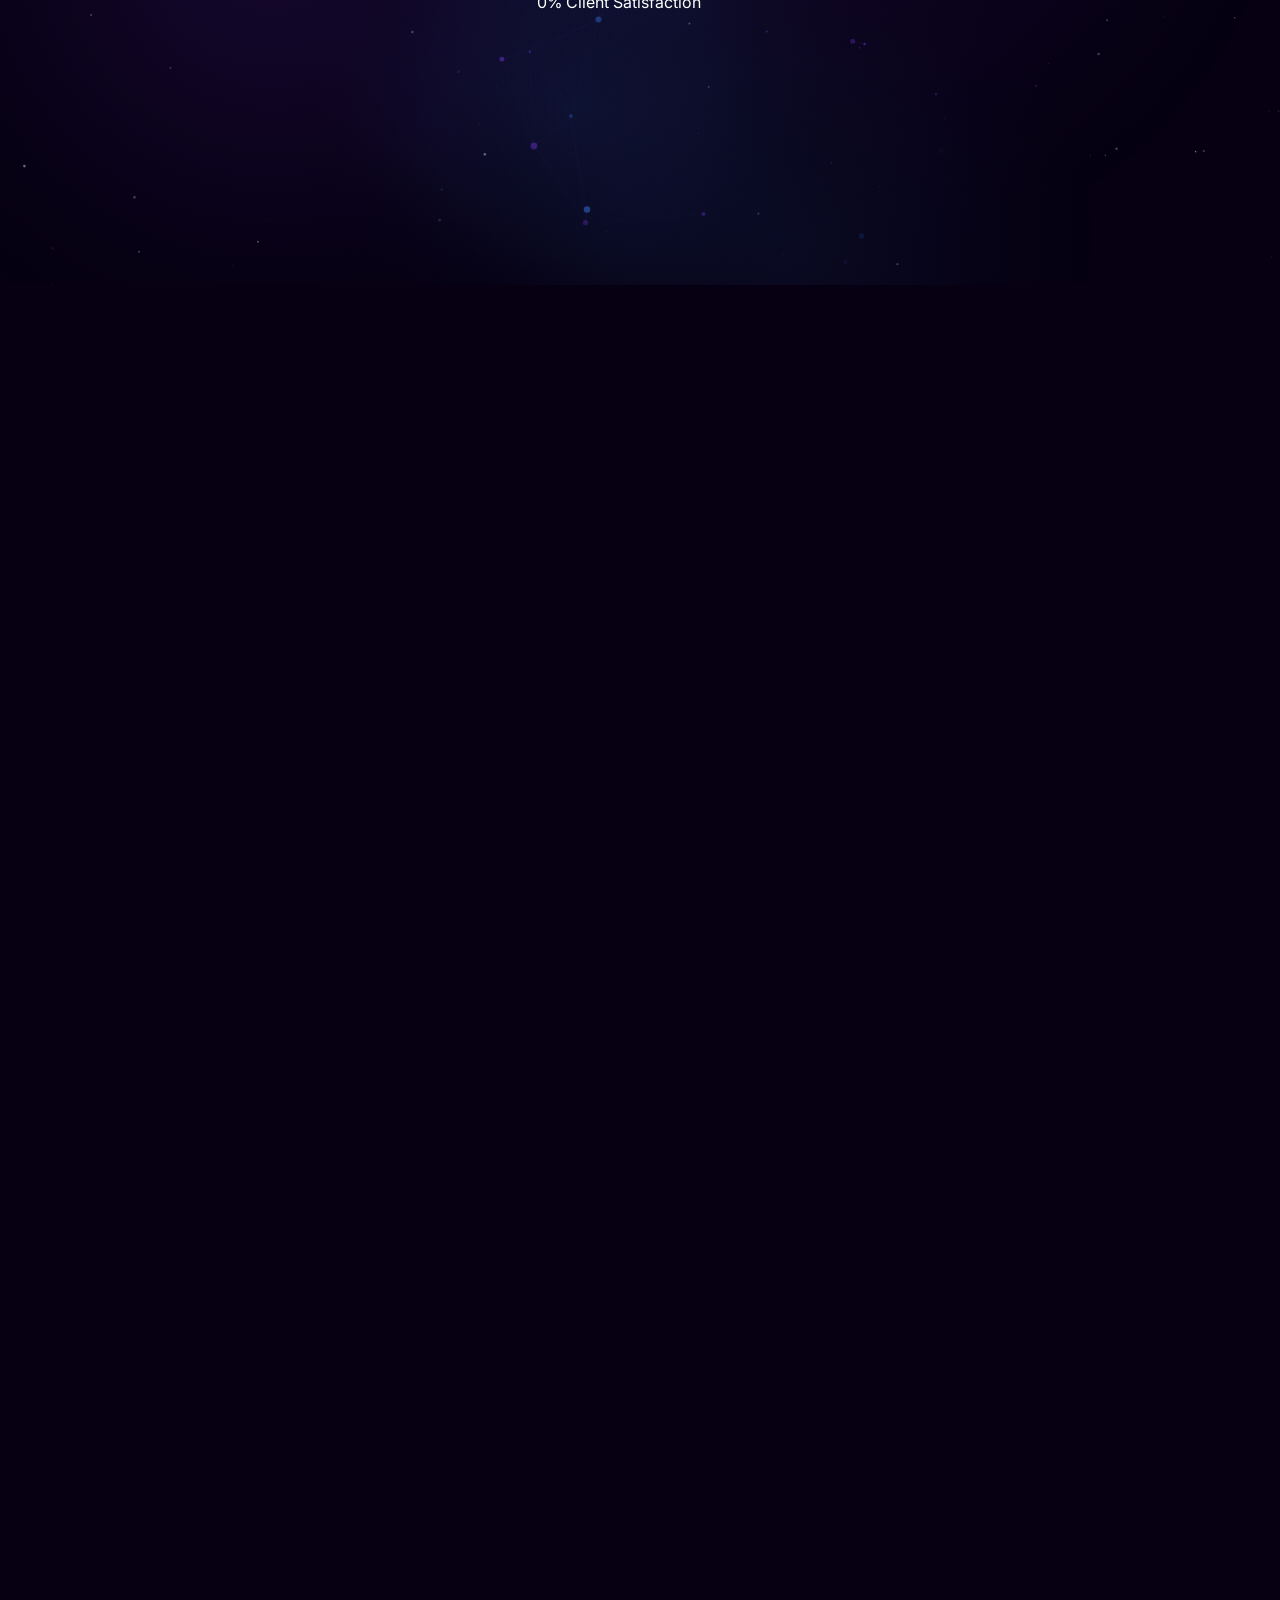
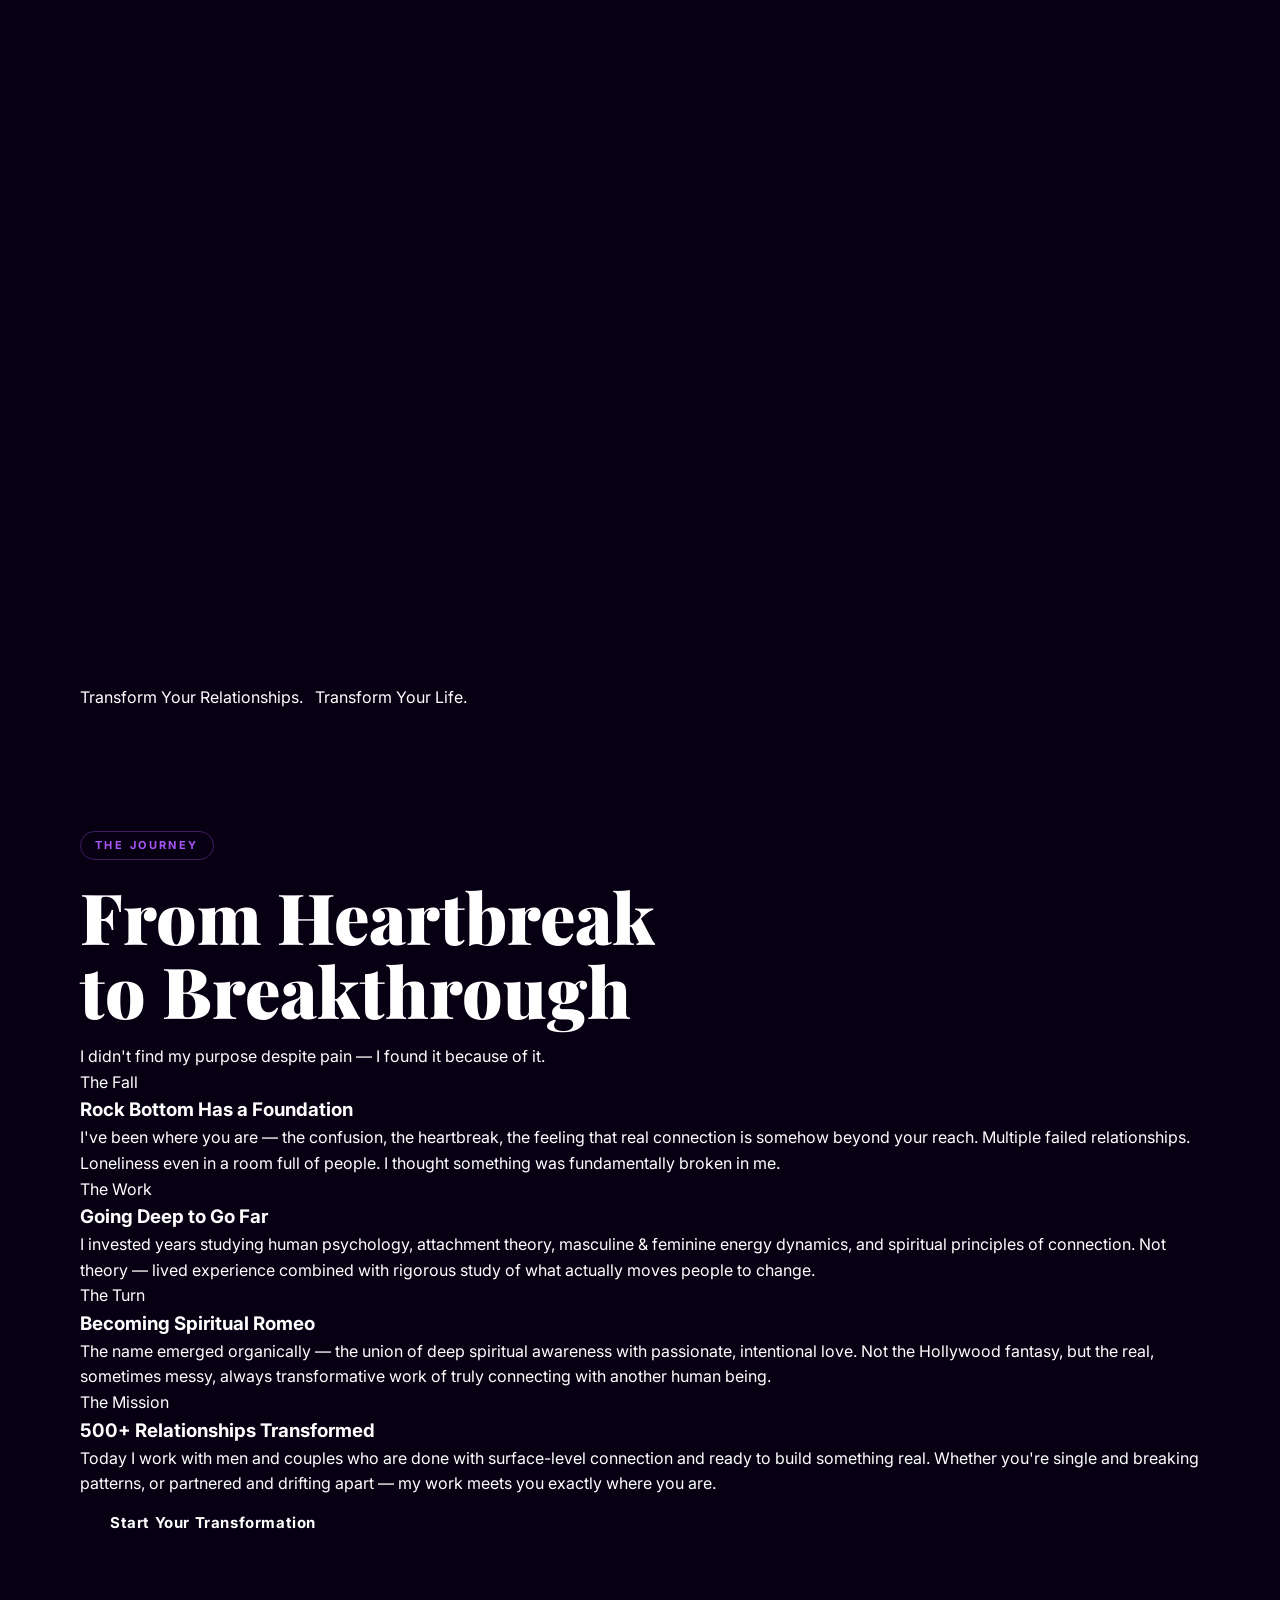
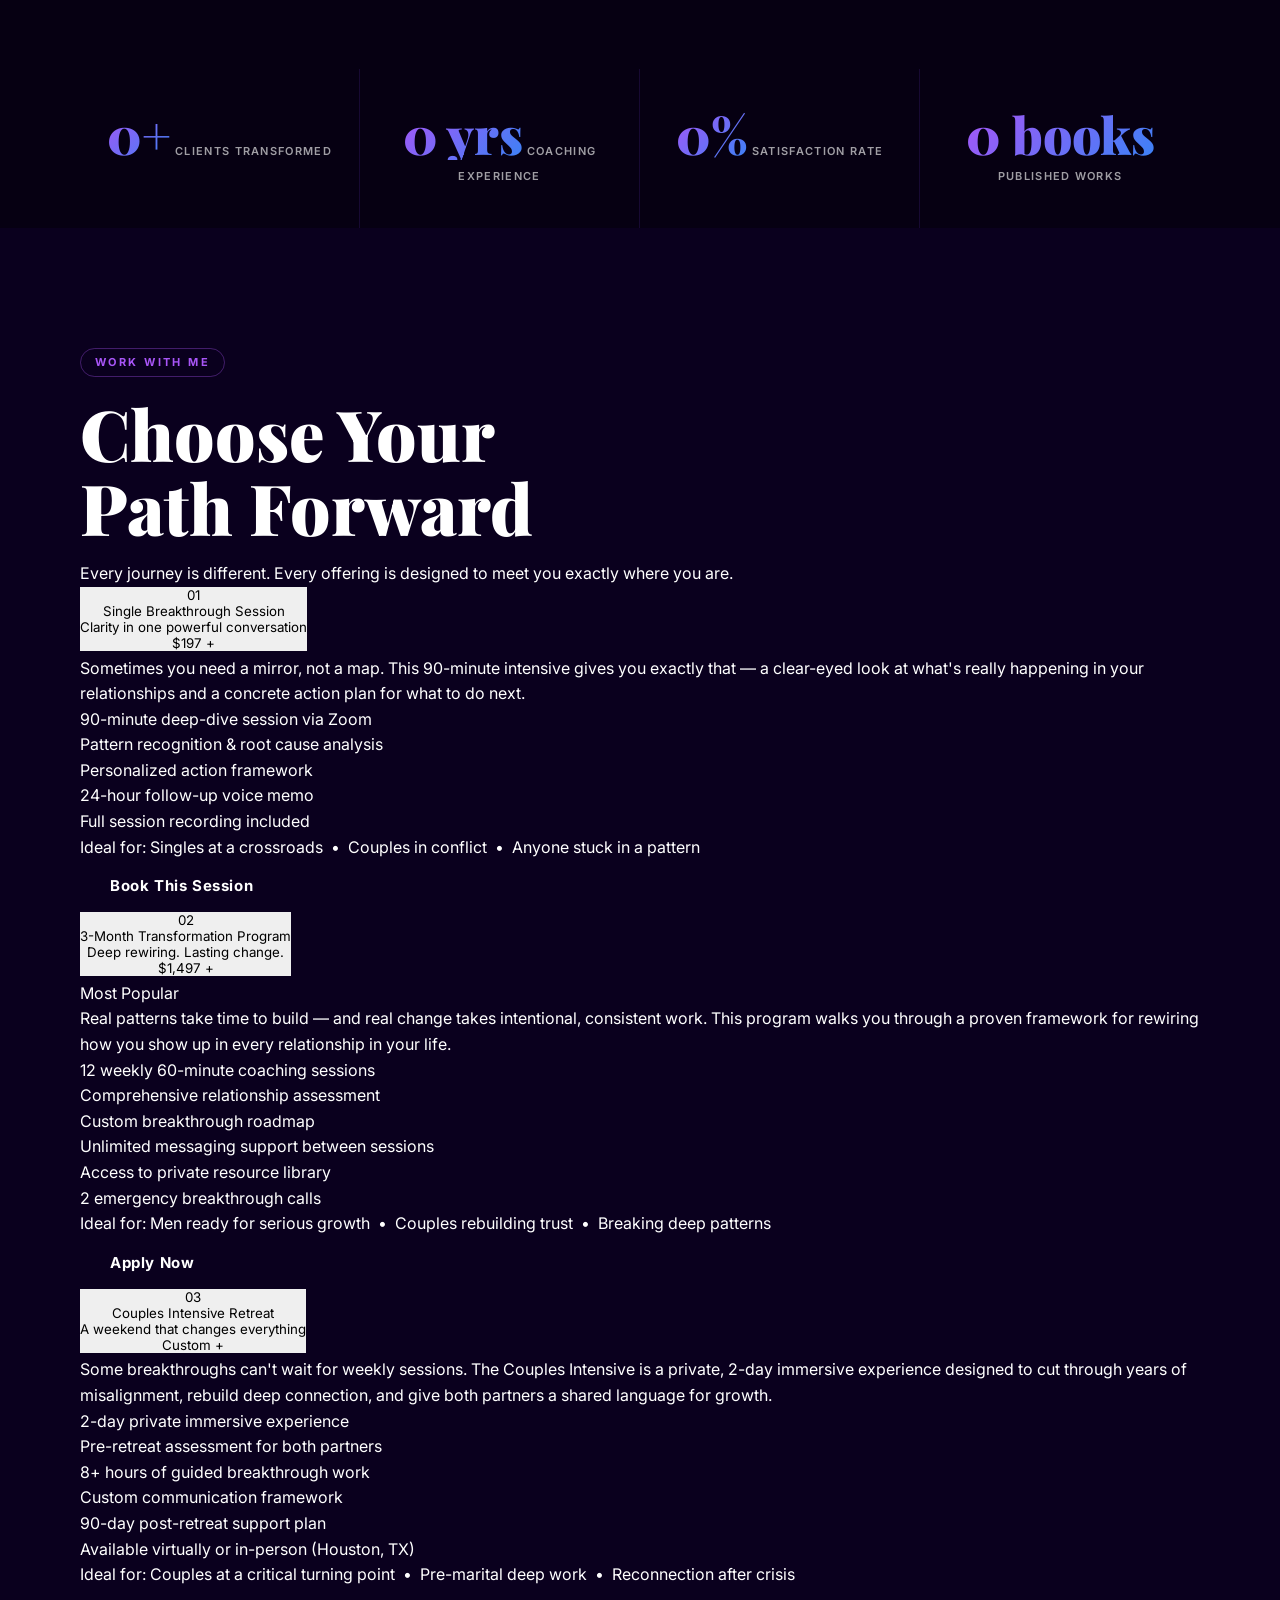
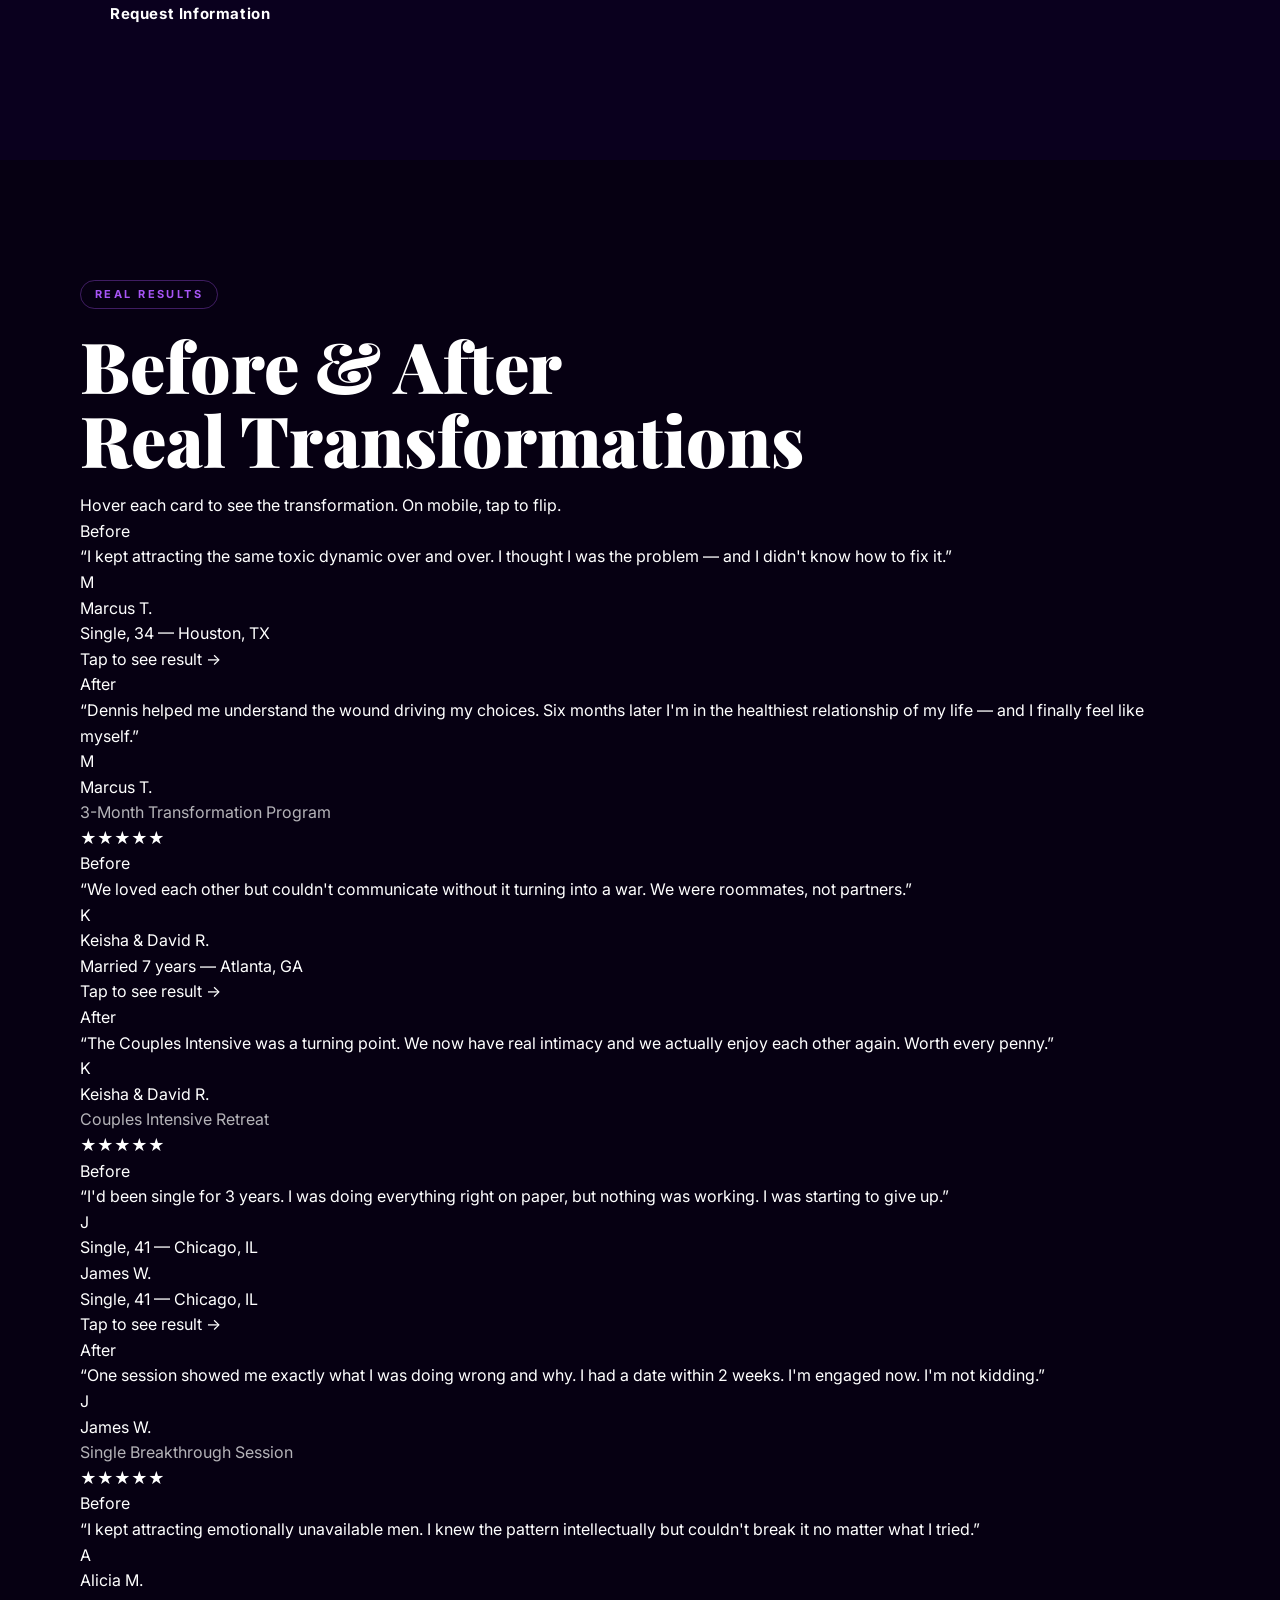
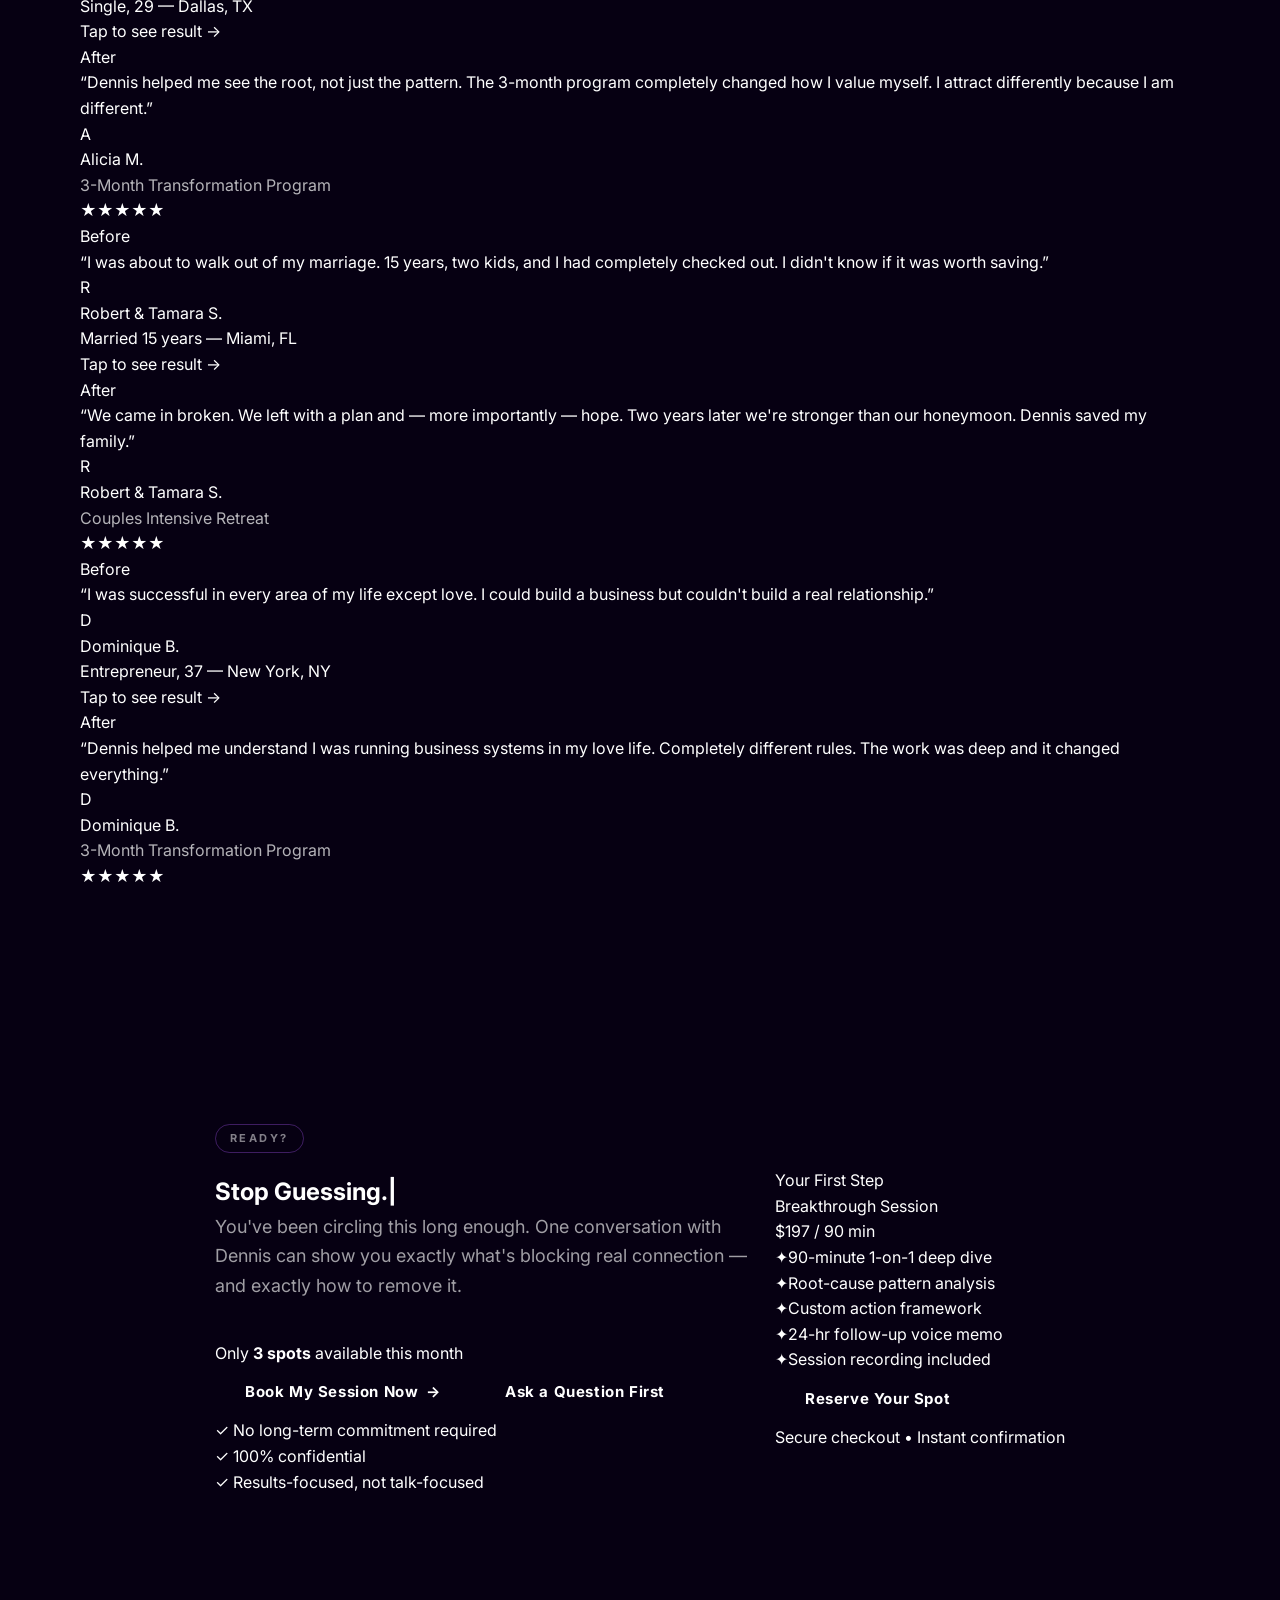
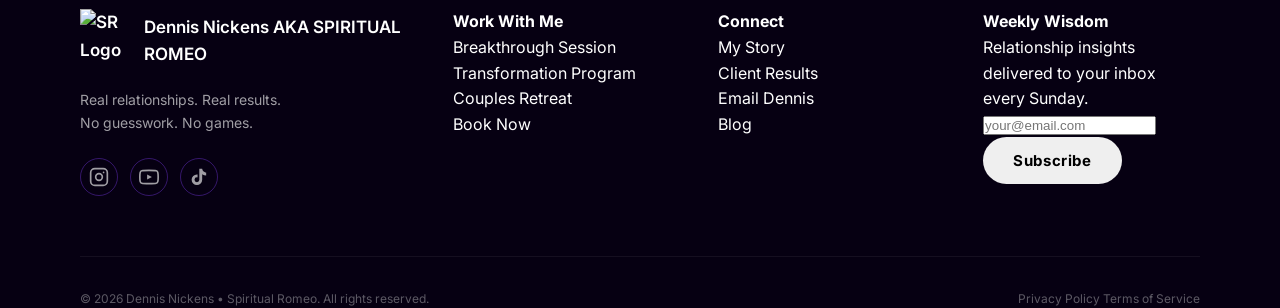
==== commit cd53efc1: "Update index.html" ====
--- a/index.html
+++ b/index.html
@@ -1,4 +1,4 @@
-<!DOCTYPE html>
+<!DOCTYPE html> 
 <html lang="en">
 <head>
   <meta charset="UTF-8" />
--- a/style.css
+++ b/style.css
@@ -0,0 +1,1326 @@
+/* âââââââââââââââââââââââââââââââââââââââââââââââ
+   SPIRITUAL ROMEO â CINEMATIC SITES
+   style.css  |  Dennis Nickens  |  2026
+âââââââââââââââââââââââââââââââââââââââââââââââ */
+
+/* ââ DESIGN TOKENS ââ */
+:root {
+  --bg:        #060012;
+  --bg2:       #0A001E;
+  --bg3:       #0D0025;
+  --purple:    #7C3AED;
+  --purp-dk:   #4C1D95;
+  --purp-lt:   #A855F7;
+  --blue:      #3B82F6;
+  --cyan:      #06B6D4;
+  --neon:      #00E5FF;
+  --gold:      #C9A84C;
+  --white:     #FFFFFF;
+  --muted:     rgba(255,255,255,.62);
+  --muted-lt:  rgba(255,255,255,.4);
+  --card-bg:   rgba(255,255,255,.04);
+  --card-bd:   rgba(124,58,237,.28);
+  --glow-p:    rgba(124,58,237,.5);
+  --glow-b:    rgba(59,130,246,.35);
+
+  --nav-h:     72px;
+  --radius:    16px;
+  --radius-lg: 24px;
+  --transition: .3s cubic-bezier(.4,0,.2,1);
+}
+
+/* ââ RESET ââ */
+*, *::before, *::after { margin:0; padding:0; box-sizing:border-box; }
+html { scroll-behavior: auto; } /* Lenis handles this */
+body {
+  background: var(--bg);
+  color: var(--white);
+  font-family: 'Inter', sans-serif;
+  overflow-x: hidden;
+  line-height: 1.6;
+}
+img, video { max-width:100%; display:block; }
+a { color: inherit; text-decoration: none; }
+button { font-family: inherit; cursor: pointer; border: none; }
+ul { list-style: none; }
+
+/* ââ UTILITY ââ */
+.container {
+  max-width: 1200px;
+  margin: 0 auto;
+  padding: 0 40px;
+}
+@media (max-width: 768px) { .container { padding: 0 20px; } }
+
+.grad-text {
+  background: linear-gradient(90deg, var(--purp-lt) 0%, var(--blue) 100%);
+  -webkit-background-clip: text;
+  -webkit-text-fill-color: transparent;
+  background-clip: text;
+}
+
+.eyebrow, .section-label {
+  display: inline-block;
+  font-size: 11px;
+  font-weight: 700;
+  letter-spacing: .22em;
+  text-transform: uppercase;
+  color: var(--purp-lt);
+  padding: 5px 14px;
+  border: 1px solid rgba(168,85,247,.35);
+  border-radius: 100px;
+  margin-bottom: 20px;
+}
+
+/* ââ BUTTONS ââ */
+.btn {
+  display: inline-flex;
+  align-items: center;
+  justify-content: center;
+  gap: 8px;
+  font-family: 'Inter', sans-serif;
+  font-weight: 700;
+  font-size: 15px;
+  letter-spacing: .04em;
+  padding: 14px 30px;
+  border-radius: 100px;
+  border: none;
+  cursor: pointer;
+  transition: all var(--transition);
+  white-space: nowrap;
+  text-decoration: none;
+}
+.btn-primary {
+  background: linear-gradient(135deg, var(--purple) 0%, var(--blue) 100%);
+  color: var(--white);
+  box-shadow: 0 0 30px rgba(124,58,237,.4);
+}
+.btn-primary:hover {
+  box-shadow: 0 0 50px rgba(124,58,237,.65), 0 0 90px rgba(59,130,246,.2);
+  transform: translateY(-1px);
+}
+.btn-ghost {
+  background: transparent;
+  color: var(--white);
+  border: 1px solid rgba(255,255,255,.3);
+}
+.btn-ghost:hover {
+  border-color: var(--purple);
+  background: rgba(124,58,237,.1);
+}
+.btn-sm { font-size: 13px; padding: 10px 20px; }
+.btn-xl { font-size: 17px; padding: 18px 42px; }
+.full-width { width: 100%; }
+
+/* ââ SECTION HEADERS ââ */
+.section-header { margin-bottom: 60px; }
+.section-header.centered { text-align: center; }
+.section-header.centered .section-sub { margin: 0 auto; }
+
+.section-title {
+  font-family: 'Playfair Display', serif;
+  font-weight: 900;
+  font-size: clamp(36px, 5.5vw, 72px);
+  line-height: 1.05;
+  color: var(--white);
+  margin-bottom: 16px;
+}
+.section-title em { font-style: italic; }
+
+.section-sub {
+  font-size: 17px;
+  color: var(--muted);
+  max-width: 580px;
+  line-height: 1.7;
+}
+
+/* ââ SCROLL REVEAL INITIAL STATE ââ */
+[data-animate] {
+  opacity: 0;
+  transform: translateY(32px);
+  transition: opacity .7s ease, transform .7s ease;
+}
+[data-animate].is-visible {
+  opacity: 1;
+  transform: translateY(0);
+}
+[data-animate="fade-right"]   { transform: translateX(-40px); }
+[data-animate="fade-right"].is-visible { transform: translateX(0); }
+[data-animate="fade-left"]    { transform: translateX(40px); }
+[data-animate="fade-left"].is-visible  { transform: translateX(0); }
+
+/* âââââââââââââââââââââââââââââââââââ
+   NAV
+âââââââââââââââââââââââââââââââââââ */
+.site-nav {
+  position: fixed;
+  top: 0; left: 0; right: 0;
+  z-index: 200;
+  height: var(--nav-h);
+  transition: background var(--transition), border-color var(--transition);
+}
+.site-nav.scrolled {
+  background: rgba(6,0,18,.9);
+  backdrop-filter: blur(20px);
+  border-bottom: 1px solid rgba(124,58,237,.2);
+}
+.nav-inner {
+  display: flex;
+  align-items: center;
+  justify-content: space-between;
+  height: 100%;
+  padding: 0 40px;
+  max-width: 1400px;
+  margin: 0 auto;
+}
+.nav-brand {
+  display: flex;
+  align-items: center;
+  gap: 12px;
+  text-decoration: none;
+}
+.sr-logo {
+  width: 38px; height: 38px;
+  border-radius: 50%;
+  background: linear-gradient(135deg, var(--purple), var(--blue));
+  display: flex; align-items: center; justify-content: center;
+  font-weight: 800;
+  font-size: 13px;
+  color: #fff;
+  box-shadow: 0 0 16px var(--glow-p);
+  flex-shrink: 0;
+}
+.nav-brand-name { font-weight: 600; font-size: 16px; }
+.nav-links {
+  display: flex;
+  align-items: center;
+  gap: 36px;
+}
+.nav-links a {
+  font-size: 14px;
+  font-weight: 500;
+  color: var(--muted);
+  transition: color var(--transition);
+}
+.nav-links a:hover { color: var(--white); }
+.nav-links a.nav-active { color: var(--white); }
+.nav-cta { font-size: 13px; padding: 10px 22px; }
+.nav-burger {
+  display: none;
+  flex-direction: column;
+  gap: 5px;
+  background: none;
+  padding: 4px;
+}
+.nav-burger span {
+  display: block;
+  width: 24px; height: 2px;
+  background: var(--white);
+  border-radius: 2px;
+  transition: all var(--transition);
+}
+@media (max-width: 900px) {
+  .nav-links, .nav-cta { display: none; }
+  .nav-burger { display: flex; }
+}
+
+/* Mobile menu */
+.mobile-menu {
+  position: fixed;
+  top: 0; left: 0; right: 0; bottom: 0;
+  z-index: 190;
+  background: rgba(6,0,18,.97);
+  backdrop-filter: blur(20px);
+  display: flex;
+  align-items: center;
+  justify-content: center;
+  transform: translateX(100%);
+  transition: transform .4s cubic-bezier(.4,0,.2,1);
+}
+.mobile-menu.open { transform: translateX(0); }
+.mobile-menu ul { list-style: none; text-align: center; }
+.mobile-menu li { margin: 20px 0; }
+.mobile-menu a {
+  font-size: 28px;
+  font-weight: 700;
+  color: var(--white);
+  font-family: 'Playfair Display', serif;
+}
+.mobile-cta {
+  display: inline-block;
+  background: linear-gradient(135deg, var(--purple), var(--blue));
+  padding: 14px 40px;
+  border-radius: 100px;
+  font-family: 'Inter', sans-serif !important;
+  font-size: 16px !important;
+  margin-top: 10px;
+}
+
+/* âââââââââââââââââââââââââââââââââââ
+   HERO
+âââââââââââââââââââââââââââââââââââ */
+.hero-scroll-section {
+  position: relative;
+  /* Track height = sticky window + scroll distance for video scrub */
+}
+.hero-scroll-track {
+  height: 500vh; /* 5Ã viewport = generous scroll room for video */
+  position: relative;
+}
+.hero-sticky {
+  position: sticky;
+  top: 0;
+  height: 100vh;
+  overflow: hidden;
+  display: flex;
+  align-items: center;
+  justify-content: center;
+}
+
+/* Layers */
+.hero-canvas {
+  position: absolute;
+  inset: 0;
+  width: 100%; height: 100%;
+  z-index: 1;
+  pointer-events: none;
+}
+.hero-video-wrap {
+  position: absolute;
+  inset: 0;
+  z-index: 2;
+}
+.hero-video-wrap video {
+  width: 100%; height: 100%;
+  object-fit: cover;
+  opacity: 0;
+  transition: opacity 1s ease;
+}
+.hero-video-wrap video.loaded { opacity: .55; }
+
+.hero-fallback {
+  position: absolute;
+  inset: 0;
+  z-index: 2;
+  background: radial-gradient(ellipse at 50% 50%,
+    rgba(124,58,237,.35) 0%,
+    rgba(59,130,246,.2) 40%,
+    transparent 70%
+  );
+  animation: heroFallbackPulse 6s ease-in-out infinite;
+  display: none; /* shown on mobile via JS */
+}
+@keyframes heroFallbackPulse {
+  0%, 100% { opacity: .6; transform: scale(1); }
+  50%       { opacity: 1;  transform: scale(1.05); }
+}
+
+.hero-overlay {
+  position: absolute;
+  inset: 0;
+  z-index: 3;
+  background: linear-gradient(
+    to bottom,
+    rgba(6,0,18,.3) 0%,
+    rgba(6,0,18,.1) 40%,
+    rgba(6,0,18,.5) 80%,
+    rgba(6,0,18,1)  100%
+  );
+}
+
+.hero-loader {
+  position: absolute;
+  inset: 0;
+  z-index: 20;
+  background: var(--bg);
+  display: flex;
+  flex-direction: column;
+  align-items: center;
+  justify-content: center;
+  gap: 20px;
+  transition: opacity .8s ease;
+}
+.hero-loader.hidden { opacity: 0; pointer-events: none; }
+.loader-ring {
+  width: 48px; height: 48px;
+  border: 3px solid rgba(124,58,237,.2);
+  border-top-color: var(--purple);
+  border-radius: 50%;
+  animation: spin 1s linear infinite;
+}
+@keyframes spin { to { transform: rotate(360deg); } }
+.loader-text {
+  font-size: 12px;
+  letter-spacing: .2em;
+  text-transform: uppercase;
+  color: var(--muted);
+}
+
+.hero-content {
+  position: relative;
+  z-index: 10;
+  text-align: center;
+  padding: 0 40px;
+  max-width: 1000px;
+}
+.hero-eyebrow { margin-bottom: 28px; }
+
+.hero-h1 {
+  font-family: 'Playfair Display', serif;
+  font-weight: 900;
+  font-size: clamp(52px, 9vw, 120px);
+  line-height: 1;
+  margin-bottom: 28px;
+}
+.hero-line-1 { display: block; color: var(--white); }
+.hero-line-2 {
+  display: block;
+  font-style: italic;
+  background: linear-gradient(90deg, var(--purp-lt) 0%, var(--blue) 100%);
+  -webkit-background-clip: text;
+  -webkit-text-fill-color: transparent;
+  background-clip: text;
+}
+
+.hero-sub {
+  font-size: clamp(16px, 2vw, 20px);
+  color: var(--muted);
+  max-width: 600px;
+  margin: 0 auto 36px;
+  line-height: 1.65;
+}
+.hero-ctas {
+  display: flex;
+  gap: 16px;
+  justify-content: center;
+  flex-wrap: wrap;
+  margin-bottom: 28px;
+}
+.hero-tags {
+  display: flex;
+  gap: 10px;
+  justify-content: center;
+  flex-wrap: wrap;
+}
+.tag {
+  font-size: 11px;
+  font-weight: 600;
+  letter-spacing: .1em;
+  text-transform: uppercase;
+  padding: 7px 16px;
+  border-radius: 100px;
+  border: 1px solid rgba(124,58,237,.4);
+  color: var(--purp-lt);
+  background: rgba(124,58,237,.07);
+}
+
+/* Video progress bar */
+.video-progress-bar {
+  position: absolute;
+  bottom: 0; left: 0; right: 0;
+  height: 2px;
+  background: rgba(255,255,255,.1);
+  z-index: 15;
+}
+.video-progress-fill {
+  height: 100%;
+  width: 0%;
+  background: linear-gradient(90deg, var(--purple), var(--blue));
+  transition: width .1s linear;
+}
+
+/* Scroll indicator */
+.scroll-indicator {
+  position: absolute;
+  bottom: 32px;
+  left: 50%;
+  transform: translateX(-50%);
+  z-index: 15;
+  display: flex;
+  flex-direction: column;
+  align-items: center;
+  gap: 8px;
+  opacity: 1;
+  transition: opacity var(--transition);
+}
+.scroll-label {
+  font-size: 10px;
+  font-weight: 600;
+  letter-spacing: .2em;
+  text-transform: uppercase;
+  color: var(--muted-lt);
+}
+.scroll-line {
+  width: 1px;
+  height: 44px;
+  background: linear-gradient(180deg, var(--purple), transparent);
+  animation: scrollPulse 2s ease-in-out infinite;
+}
+@keyframes scrollPulse {
+  0%, 100% { opacity: .4; transform: scaleY(.8); }
+  50%       { opacity: 1;  transform: scaleY(1); }
+}
+
+/* âââââââââââââââââââââââââââââââââââ
+   STATS
+âââââââââââââââââââââââââââââââââââ */
+.stats-section {
+  padding: 0;
+  background: var(--bg2);
+  border-top: 1px solid rgba(124,58,237,.15);
+  border-bottom: 1px solid rgba(124,58,237,.15);
+}
+.stats-grid {
+  display: grid;
+  grid-template-columns: repeat(4, 1fr);
+  gap: 0;
+}
+.stat-item {
+  padding: 40px 24px;
+  text-align: center;
+  border-right: 1px solid rgba(124,58,237,.15);
+  position: relative;
+}
+.stat-item:last-child { border-right: none; }
+.stat-num {
+  font-family: 'Playfair Display', serif;
+  font-weight: 900;
+  font-size: clamp(36px, 4vw, 56px);
+  background: linear-gradient(135deg, var(--purp-lt), var(--blue));
+  -webkit-background-clip: text;
+  -webkit-text-fill-color: transparent;
+  background-clip: text;
+  line-height: 1;
+  display: inline-block;
+}
+.stat-plus {
+  font-family: 'Playfair Display', serif;
+  font-size: 32px;
+  font-weight: 900;
+  color: var(--purp-lt);
+  display: inline-block;
+  vertical-align: top;
+  margin-top: 4px;
+}
+.stat-label {
+  font-size: 11px;
+  font-weight: 600;
+  letter-spacing: .12em;
+  text-transform: uppercase;
+  color: var(--muted);
+  margin-top: 10px;
+}
+@media (max-width: 640px) {
+  .stats-grid { grid-template-columns: 1fr 1fr; }
+  .stat-item { border-bottom: 1px solid rgba(124,58,237,.15); }
+}
+
+/* âââââââââââââââââââââââââââââââââââ
+   STORY
+âââââââââââââââââââââââââââââââââââ */
+.story-section {
+  padding: 120px 0;
+  position: relative;
+}
+.story-grid {
+  display: grid;
+  grid-template-columns: 1fr 1.1fr;
+  gap: 80px;
+  align-items: center;
+}
+@media (max-width: 900px) {
+  .story-grid { grid-template-columns: 1fr; gap: 48px; }
+}
+
+.story-photo-frame {
+  position: relative;
+  border-radius: var(--radius-lg);
+  overflow: visible;
+}
+.photo-placeholder {
+  aspect-ratio: 3/4;
+  border-radius: var(--radius-lg);
+  background: var(--bg2);
+  border: 1px solid var(--card-bd);
+  display: flex;
+  align-items: center;
+  justify-content: center;
+  overflow: hidden;
+}
+.photo-placeholder-inner {
+  text-align: center;
+  color: var(--muted);
+}
+.photo-icon { font-size: 48px; margin-bottom: 12px; display: block; }
+.photo-hint { font-size: 13px; margin-top: 8px; opacity: .6; line-height: 1.5; }
+
+.story-badge {
+  position: absolute;
+  bottom: -20px; right: -20px;
+  background: linear-gradient(135deg, var(--bg2), var(--bg3));
+  border: 1px solid rgba(201,168,76,.4);
+  border-radius: var(--radius);
+  padding: 16px 20px;
+  display: flex;
+  align-items: center;
+  gap: 12px;
+  max-width: 280px;
+  box-shadow: 0 20px 60px rgba(0,0,0,.5);
+}
+.badge-icon { font-size: 28px; }
+.badge-title { font-weight: 700; font-size: 13px; color: var(--gold); }
+.badge-sub   { font-size: 11px; color: var(--muted); margin-top: 2px; }
+
+.story-body {
+  font-size: 17px;
+  color: var(--muted);
+  line-height: 1.75;
+  margin-bottom: 24px;
+}
+.story-quote {
+  border-left: 3px solid var(--purple);
+  padding: 16px 24px;
+  margin: 28px 0;
+  background: rgba(124,58,237,.06);
+  border-radius: 0 var(--radius) var(--radius) 0;
+  font-size: 18px;
+  font-style: italic;
+  color: rgba(255,255,255,.85);
+  line-height: 1.6;
+}
+.creds-grid {
+  display: grid;
+  grid-template-columns: 1fr 1fr;
+  gap: 16px;
+  margin: 28px 0;
+}
+@media (max-width: 640px) { .creds-grid { grid-template-columns: 1fr; } }
+.cred-item {
+  display: flex;
+  align-items: flex-start;
+  gap: 12px;
+  padding: 14px;
+  background: var(--card-bg);
+  border: 1px solid var(--card-bd);
+  border-radius: var(--radius);
+}
+.cred-icon { font-size: 20px; flex-shrink: 0; margin-top: 2px; }
+.cred-title { font-weight: 700; font-size: 13px; color: var(--white); }
+.cred-sub   { font-size: 12px; color: var(--muted); margin-top: 2px; }
+.story-ctas { display: flex; gap: 14px; flex-wrap: wrap; margin-top: 8px; }
+
+/* âââââââââââââââââââââââââââââââââââ
+   FRAMEWORK
+âââââââââââââââââââââââââââââââââââ */
+.framework-section {
+  padding: 120px 0;
+  background: var(--bg2);
+  position: relative;
+}
+.framework-section::before {
+  content: '';
+  position: absolute;
+  top: 0; left: 0; right: 0;
+  height: 1px;
+  background: linear-gradient(90deg, transparent, var(--purple), var(--blue), transparent);
+}
+
+/* Process Steps */
+.process-steps {
+  margin-bottom: 80px;
+}
+.process-track {
+  display: flex;
+  align-items: flex-start;
+  gap: 0;
+}
+.process-step {
+  flex: 1;
+  text-align: center;
+  padding: 0 24px;
+}
+.process-connector {
+  flex-shrink: 0;
+  width: 60px;
+  display: flex;
+  align-items: center;
+  justify-content: center;
+  padding-top: 28px;
+}
+.connector-line {
+  width: 100%;
+  height: 2px;
+  background: linear-gradient(90deg, var(--purple), var(--blue));
+  opacity: .5;
+}
+.step-num {
+  width: 48px; height: 48px;
+  border-radius: 50%;
+  background: linear-gradient(135deg, var(--purple), var(--blue));
+  display: flex; align-items: center; justify-content: center;
+  font-weight: 800;
+  font-size: 18px;
+  margin: 0 auto 16px;
+  box-shadow: 0 0 30px var(--glow-p);
+}
+.step-icon { font-size: 36px; margin-bottom: 12px; }
+.step-title {
+  font-family: 'Playfair Display', serif;
+  font-weight: 700;
+  font-size: 22px;
+  color: var(--white);
+  margin-bottom: 10px;
+}
+.step-desc { font-size: 14px; color: var(--muted); line-height: 1.65; }
+@media (max-width: 760px) {
+  .process-track { flex-direction: column; }
+  .process-connector { width: auto; height: 40px; padding: 0; }
+  .connector-line { width: 2px; height: 100%; background: linear-gradient(180deg, var(--purple), var(--blue)); }
+}
+
+/* Pillar Cards */
+.pillars-grid {
+  display: grid;
+  grid-template-columns: repeat(3, 1fr);
+  gap: 24px;
+  margin-bottom: 80px;
+}
+@media (max-width: 900px) { .pillars-grid { grid-template-columns: 1fr; } }
+.pillar-card {
+  background: var(--card-bg);
+  border: 1px solid var(--card-bd);
+  border-radius: var(--radius-lg);
+  padding: 40px 32px;
+  position: relative;
+  transition: border-color var(--transition), box-shadow var(--transition);
+}
+.pillar-card:hover {
+  border-color: rgba(124,58,237,.55);
+  box-shadow: 0 0 50px rgba(124,58,237,.12);
+}
+.featured-card {
+  border-color: rgba(124,58,237,.5);
+  background: rgba(124,58,237,.07);
+  box-shadow: 0 0 60px rgba(124,58,237,.12);
+}
+.pillar-badge {
+  position: absolute;
+  top: -13px; left: 32px;
+  background: linear-gradient(135deg, var(--purple), var(--blue));
+  color: var(--white);
+  font-size: 10px;
+  font-weight: 700;
+  letter-spacing: .12em;
+  text-transform: uppercase;
+  padding: 5px 16px;
+  border-radius: 100px;
+}
+.pillar-num {
+  font-family: 'Playfair Display', serif;
+  font-weight: 900;
+  font-size: 64px;
+  line-height: 1;
+  background: linear-gradient(135deg, var(--purple), var(--blue));
+  -webkit-background-clip: text;
+  -webkit-text-fill-color: transparent;
+  background-clip: text;
+  opacity: .3;
+  margin-bottom: 8px;
+}
+.pillar-icon { font-size: 40px; margin-bottom: 16px; }
+.pillar-title {
+  font-family: 'Playfair Display', serif;
+  font-weight: 700;
+  font-size: 22px;
+  color: var(--white);
+  margin-bottom: 12px;
+}
+.pillar-desc { font-size: 15px; color: var(--muted); line-height: 1.65; margin-bottom: 20px; }
+.pillar-link {
+  font-size: 13px;
+  font-weight: 700;
+  color: var(--purp-lt);
+  letter-spacing: .04em;
+  transition: color var(--transition);
+}
+.pillar-link:hover { color: var(--blue); }
+
+/* Pull Quote */
+.pull-quote-block {
+  max-width: 860px;
+  margin: 0 auto;
+  text-align: center;
+}
+.pull-quote-bar {
+  width: 60px;
+  height: 3px;
+  background: linear-gradient(90deg, var(--purple), var(--blue));
+  margin: 0 auto 32px;
+  border-radius: 2px;
+}
+.pull-quote {
+  font-family: 'Playfair Display', serif;
+  font-weight: 700;
+  font-style: italic;
+  font-size: clamp(20px, 3vw, 32px);
+  line-height: 1.4;
+  color: rgba(255,255,255,.85);
+  margin-bottom: 20px;
+}
+.pull-quote em {
+  background: linear-gradient(90deg, var(--purp-lt), var(--blue));
+  -webkit-background-clip: text;
+  -webkit-text-fill-color: transparent;
+  background-clip: text;
+}
+.pull-quote-cite {
+  font-size: 14px;
+  font-style: normal;
+  color: var(--muted);
+  letter-spacing: .05em;
+}
+
+/* âââââââââââââââââââââââââââââââââââ
+   ASSESSMENT
+âââââââââââââââââââââââââââââââââââ */
+.assessment-section {
+  padding: 120px 0;
+  position: relative;
+}
+.pricing-grid {
+  display: grid;
+  grid-template-columns: repeat(3, 1fr);
+  gap: 24px;
+  margin-bottom: 40px;
+  align-items: start;
+}
+@media (max-width: 900px) { .pricing-grid { grid-template-columns: 1fr; max-width: 480px; margin-left: auto; margin-right: auto; } }
+.pricing-card {
+  background: var(--card-bg);
+  border: 1px solid var(--card-bd);
+  border-radius: var(--radius-lg);
+  padding: 40px 32px;
+  position: relative;
+  transition: border-color var(--transition), box-shadow var(--transition);
+}
+.pricing-featured {
+  border-color: var(--purple);
+  background: rgba(124,58,237,.08);
+  box-shadow: 0 0 80px rgba(124,58,237,.2);
+  transform: translateY(-8px);
+}
+@media (max-width: 900px) { .pricing-featured { transform: none; } }
+.pricing-badge-top {
+  position: absolute;
+  top: -13px; left: 50%; transform: translateX(-50%);
+  background: linear-gradient(135deg, var(--purple), var(--blue));
+  color: var(--white);
+  font-size: 10px;
+  font-weight: 700;
+  letter-spacing: .12em;
+  text-transform: uppercase;
+  padding: 5px 20px;
+  border-radius: 100px;
+  white-space: nowrap;
+}
+.pricing-emoji { font-size: 36px; margin-bottom: 12px; }
+.pricing-tier { font-size: 17px; font-weight: 700; color: var(--white); margin-bottom: 16px; }
+.pricing-price {
+  font-family: 'Playfair Display', serif;
+  font-weight: 900;
+  font-size: 56px;
+  line-height: 1;
+  color: var(--white);
+  margin-bottom: 24px;
+  display: flex;
+  align-items: flex-start;
+  gap: 2px;
+}
+.price-dollar { font-size: 24px; margin-top: 8px; color: var(--muted); }
+.pricing-features {
+  margin-bottom: 28px;
+  display: flex;
+  flex-direction: column;
+  gap: 0;
+}
+.pricing-features li {
+  font-size: 14px;
+  color: var(--muted);
+  padding: 10px 0;
+  border-bottom: 1px solid rgba(255,255,255,.06);
+  display: flex;
+  align-items: flex-start;
+  gap: 10px;
+  line-height: 1.4;
+}
+.pricing-features li::before { content: 'â'; color: var(--purp-lt); font-weight: 700; flex-shrink: 0; }
+.assessment-note {
+  text-align: center;
+  font-size: 15px;
+  color: var(--muted);
+}
+.assessment-note a { color: var(--purp-lt); text-decoration: underline; }
+
+/* âââââââââââââââââââââââââââââââââââ
+   SERVICES
+âââââââââââââââââââââââââââââââââââ */
+.services-section {
+  padding: 120px 0;
+  background: var(--bg2);
+}
+.services-subhead {
+  font-family: 'Inter', sans-serif;
+  font-weight: 700;
+  font-size: 14px;
+  letter-spacing: .12em;
+  text-transform: uppercase;
+  color: var(--gold);
+  margin-bottom: 24px;
+}
+.services-grid {
+  display: grid;
+  grid-template-columns: repeat(3, 1fr);
+  gap: 24px;
+  margin-bottom: 80px;
+  align-items: start;
+}
+@media (max-width: 900px) { .services-grid { grid-template-columns: 1fr; } }
+.service-card {
+  background: var(--card-bg);
+  border: 1px solid var(--card-bd);
+  border-radius: var(--radius-lg);
+  padding: 36px 28px;
+  position: relative;
+  display: flex;
+  flex-direction: column;
+  gap: 12px;
+}
+.service-featured {
+  border-color: var(--purple);
+  background: rgba(124,58,237,.07);
+  box-shadow: 0 0 60px rgba(124,58,237,.15);
+}
+.service-badge {
+  position: absolute;
+  top: -13px; left: 28px;
+  background: linear-gradient(135deg, var(--purple), var(--blue));
+  color: var(--white);
+  font-size: 10px;
+  font-weight: 700;
+  letter-spacing: .12em;
+  text-transform: uppercase;
+  padding: 5px 16px;
+  border-radius: 100px;
+}
+.service-icon { font-size: 36px; }
+.service-level { font-size: 11px; font-weight: 700; letter-spacing: .15em; text-transform: uppercase; color: var(--purp-lt); }
+.service-title { font-family: 'Playfair Display', serif; font-weight: 700; font-size: 22px; color: var(--white); line-height: 1.2; }
+.service-desc { font-size: 14px; color: var(--muted); line-height: 1.65; }
+.service-features { margin: 4px 0; display: flex; flex-direction: column; gap: 8px; }
+.service-features li { font-size: 13px; color: var(--muted); display: flex; align-items: flex-start; gap: 8px; }
+.service-features li::before { content: 'â'; color: var(--purp-lt); font-weight: 700; flex-shrink: 0; }
+.service-price {
+  font-family: 'Playfair Display', serif;
+  font-weight: 900;
+  font-size: 32px;
+  color: var(--white);
+  margin-top: auto;
+  padding-top: 12px;
+}
+.service-price span { font-size: 15px; color: var(--muted); font-family: 'Inter', sans-serif; font-weight: 400; }
+
+/* Corporate */
+.corporate-block {
+  background: var(--card-bg);
+  border: 1px solid var(--card-bd);
+  border-radius: var(--radius-lg);
+  padding: 60px;
+}
+@media (max-width: 768px) { .corporate-block { padding: 32px 24px; } }
+.corporate-header { margin-bottom: 40px; }
+.corporate-title {
+  font-family: 'Playfair Display', serif;
+  font-weight: 700;
+  font-size: 36px;
+  color: var(--white);
+  margin-bottom: 12px;
+}
+.corporate-sub { font-size: 16px; color: var(--muted); max-width: 560px; }
+.corporate-cards {
+  display: grid;
+  grid-template-columns: repeat(3, 1fr);
+  gap: 24px;
+  margin-bottom: 40px;
+}
+@media (max-width: 768px) { .corporate-cards { grid-template-columns: 1fr; } }
+.corp-card {
+  padding: 28px;
+  background: rgba(255,255,255,.03);
+  border: 1px solid rgba(124,58,237,.2);
+  border-radius: var(--radius);
+}
+.corp-icon { font-size: 32px; margin-bottom: 14px; }
+.corp-card h4 { font-weight: 700; font-size: 16px; color: var(--white); margin-bottom: 10px; }
+.corp-card p  { font-size: 14px; color: var(--muted); line-height: 1.6; }
+.corporate-cta { display: flex; align-items: center; gap: 20px; flex-wrap: wrap; }
+.corp-note { font-size: 13px; color: var(--muted); }
+
+/* âââââââââââââââââââââââââââââââââââ
+   TESTIMONIALS
+âââââââââââââââââââââââââââââââââââ */
+.testimonials-section { padding: 120px 0; }
+.testimonials-grid {
+  display: grid;
+  grid-template-columns: repeat(3, 1fr);
+  gap: 24px;
+}
+@media (max-width: 900px) { .testimonials-grid { grid-template-columns: 1fr; } }
+.testi-card {
+  background: var(--card-bg);
+  border: 1px solid var(--card-bd);
+  border-radius: var(--radius-lg);
+  padding: 32px;
+  display: flex;
+  flex-direction: column;
+  gap: 16px;
+  transition: border-color var(--transition);
+}
+.testi-card:hover { border-color: rgba(124,58,237,.45); }
+.testi-stars { color: var(--gold); font-size: 16px; letter-spacing: 2px; }
+.testi-quote {
+  font-size: 15px;
+  color: rgba(255,255,255,.82);
+  line-height: 1.7;
+  font-style: italic;
+  flex: 1;
+}
+.testi-author { display: flex; align-items: center; gap: 12px; }
+.testi-avatar {
+  width: 42px; height: 42px;
+  border-radius: 50%;
+  background: var(--av-color, var(--purple));
+  display: flex; align-items: center; justify-content: center;
+  font-weight: 800;
+  font-size: 16px;
+  flex-shrink: 0;
+}
+.testi-name { font-weight: 700; font-size: 14px; }
+.testi-role { font-size: 12px; color: var(--muted); margin-top: 2px; }
+
+/* âââââââââââââââââââââââââââââââââââ
+   STORE
+âââââââââââââââââââââââââââââââââââ */
+.store-section { padding: 120px 0; background: var(--bg2); }
+.store-filters {
+  display: flex;
+  gap: 10px;
+  flex-wrap: wrap;
+  justify-content: center;
+  margin-bottom: 48px;
+}
+.store-tab {
+  font-size: 13px;
+  font-weight: 600;
+  letter-spacing: .06em;
+  padding: 10px 24px;
+  border-radius: 100px;
+  border: 1px solid rgba(124,58,237,.3);
+  color: var(--muted);
+  background: transparent;
+  cursor: pointer;
+  transition: all var(--transition);
+}
+.store-tab.active, .store-tab:hover {
+  border-color: var(--purple);
+  color: var(--white);
+  background: rgba(124,58,237,.12);
+}
+.products-grid {
+  display: grid;
+  grid-template-columns: repeat(4, 1fr);
+  gap: 24px;
+}
+@media (max-width: 1100px) { .products-grid { grid-template-columns: repeat(2, 1fr); } }
+@media (max-width: 540px)  { .products-grid { grid-template-columns: 1fr; } }
+.product-card {
+  background: var(--card-bg);
+  border: 1px solid var(--card-bd);
+  border-radius: var(--radius-lg);
+  overflow: hidden;
+  transition: border-color var(--transition), transform var(--transition);
+  position: relative;
+}
+.product-card:hover {
+  border-color: rgba(124,58,237,.5);
+  transform: translateY(-4px);
+}
+.product-badge-top {
+  position: absolute;
+  top: 12px; left: 12px;
+  background: rgba(6,0,18,.85);
+  backdrop-filter: blur(8px);
+  border: 1px solid rgba(124,58,237,.4);
+  color: var(--purp-lt);
+  font-size: 10px;
+  font-weight: 700;
+  letter-spacing: .12em;
+  text-transform: uppercase;
+  padding: 5px 12px;
+  border-radius: 100px;
+  z-index: 2;
+}
+.coming-soon-badge { color: var(--muted); border-color: rgba(255,255,255,.2); }
+.product-img {
+  height: 180px;
+  display: flex;
+  flex-direction: column;
+  align-items: center;
+  justify-content: center;
+  gap: 8px;
+  position: relative;
+}
+.product-img-book    { background: linear-gradient(135deg, rgba(124,58,237,.4), rgba(59,130,246,.2)); }
+.product-img-digital { background: linear-gradient(135deg, rgba(59,130,246,.4), rgba(6,182,212,.2)); }
+.product-img-workbook{ background: linear-gradient(135deg, rgba(168,85,247,.3), rgba(124,58,237,.2)); }
+.product-img-bundle  { background: linear-gradient(135deg, rgba(201,168,76,.3), rgba(124,58,237,.2)); }
+.product-img-game    { background: linear-gradient(135deg, rgba(0,229,255,.2), rgba(59,130,246,.2)); }
+.product-img-disc-game{ background: linear-gradient(135deg, rgba(124,58,237,.3), rgba(0,229,255,.15)); }
+.product-img-tee     { background: linear-gradient(135deg, rgba(0,0,0,.6), rgba(124,58,237,.2)); }
+.product-img-hoodie  { background: linear-gradient(135deg, rgba(76,29,149,.5), rgba(201,168,76,.2)); }
+.product-emoji { font-size: 52px; }
+.product-img-label {
+  font-size: 10px;
+  font-weight: 600;
+  letter-spacing: .12em;
+  text-transform: uppercase;
+  color: rgba(255,255,255,.5);
+}
+.product-info { padding: 20px 20px 24px; }
+.product-title { font-weight: 700; font-size: 15px; color: var(--white); margin-bottom: 8px; line-height: 1.3; }
+.product-desc  { font-size: 13px; color: var(--muted); line-height: 1.55; margin-bottom: 16px; }
+.product-footer {
+  display: flex;
+  align-items: center;
+  justify-content: space-between;
+  gap: 12px;
+}
+.product-price {
+  font-family: 'Playfair Display', serif;
+  font-weight: 900;
+  font-size: 22px;
+  color: var(--white);
+}
+
+/* âââââââââââââââââââââââââââââââââââ
+   WATCH
+âââââââââââââââââââââââââââââââââââ */
+.watch-section { padding: 120px 0; }
+.videos-grid {
+  display: grid;
+  grid-template-columns: repeat(3, 1fr);
+  gap: 24px;
+  margin-bottom: 60px;
+}
+@media (max-width: 900px) { .videos-grid { grid-template-columns: 1fr 1fr; } }
+@media (max-width: 540px) { .videos-grid { grid-template-columns: 1fr; } }
+.video-card {
+  background: var(--card-bg);
+  border: 1px solid var(--card-bd);
+  border-radius: var(--radius-lg);
+  overflow: hidden;
+  cursor: pointer;
+  transition: border-color var(--transition), transform var(--transition);
+}
+.video-card:hover {
+  border-color: rgba(124,58,237,.5);
+  transform: translateY(-4px);
+}
+.video-thumb {
+  aspect-ratio: 16/9;
+  background: linear-gradient(135deg, rgba(124,58,237,.3), rgba(59,130,246,.2));
+  display: flex;
+  align-items: center;
+  justify-content: center;
+  position: relative;
+}
+.video-play {
+  width: 52px; height: 52px;
+  border-radius: 50%;
+  background: rgba(124,58,237,.8);
+  display: flex; align-items: center; justify-content: center;
+  font-size: 18px;
+  padding-left: 4px;
+  box-shadow: 0 0 30px var(--glow-p);
+}
+.video-duration {
+  position: absolute;
+  bottom: 10px; right: 12px;
+  font-size: 12px;
+  font-weight: 600;
+  background: rgba(0,0,0,.7);
+  padding: 3px 8px;
+  border-radius: 4px;
+}
+.video-coming-soon {
+  position: absolute;
+  top: 10px; left: 12px;
+  font-size: 10px;
+  font-weight: 700;
+  letter-spacing: .1em;
+  text-transform: uppercase;
+  background: rgba(0,0,0,.7);
+  border: 1px solid rgba(124,58,237,.4);
+  color: var(--purp-lt);
+  padding: 4px 10px;
+  border-radius: 100px;
+}
+.video-info { padding: 16px; }
+.video-category {
+  display: block;
+  font-size: 10px;
+  font-weight: 700;
+  letter-spacing: .14em;
+  text-transform: uppercase;
+  color: var(--purp-lt);
+  margin-bottom: 8px;
+}
+.video-title { font-weight: 700; font-size: 14px; color: var(--white); line-height: 1.4; }
+
+/* Notify */
+.notify-block {
+  background: var(--card-bg);
+  border: 1px solid rgba(124,58,237,.35);
+  border-radius: var(--radius-lg);
+  padding: 48px;
+  display: grid;
+  grid-template-columns: auto 1fr auto;
+  gap: 32px;
+  align-items: center;
+}
+@media (max-width: 900px) { .notify-block { grid-template-columns: 1fr; } }
+.notify-icon { font-size: 48px; }
+.notify-copy h3 { font-family: 'Playfair Display', serif; font-weight: 700; font-size: 24px; margin-bottom: 8px; }
+.notify-copy p  { font-size: 15px; color: var(--muted); }
+.notify-form { display: flex; gap: 10px; }
+@media (max-width: 540px) { .notify-form { flex-direction: column; } }
+.notify-input {
+  flex: 1;
+  min-width: 200px;
+  background: rgba(255,255,255,.06);
+  border: 1px solid rgba(255,255,255,.15);
+  border-radius: 100px;
+  padding: 14px 22px;
+  color: var(--white);
+  font-size: 14px;
+  font-family: 'Inter', sans-serif;
+  outline: none;
+  transition: border-color var(--transition);
+}
+.notify-input:focus { border-color: var(--purple); }
+.notify-input::placeholder { color: var(--muted-lt); }
+
+/* âââââââââââââââââââââââââââââââââââ
+   BOOKING CTA
+âââââââââââââââââââââââââââââââââââ */
+.booking-section {
+  position: relative;
+  overflow: hidden;
+}
+.booking-inner {
+  position: relative;
+  min-height: 600px;
+  display: flex;
+  align-items: center;
+  justify-content: center;
+}
+.booking-canvas {
+  position: absolute;
+  inset: 0;
+  width: 100%; height: 100%;
+  z-index: 0;
+}
+.booking-content {
+  position: relative;
+  z-index: 10;
+  text-align: center;
+  padding: 100px 40px;
+  max-width: 800px;
+}
+.booking-title {
+  font-family: 'Playfair Display', serif;
+  font-weight: 900;
+  font-size: clamp(42px, 6vw, 80px);
+  line-height: 1.05;
+  color: var(--white);
+  margin-bottom: 20px;
+}
+.booking-title em { font-style: italic; }
+.booking-sub {
+  font-size: 18px;
+  color: var(--muted);
+  max-width: 560px;
+  margin: 0 auto 40px;
+  line-height: 1.65;
+}
+.booking-content .btn { margin: 0 8px 12px; }
+
+/* âââââââââââââââââââââââââââââââââââ
+   FOOTER
+âââââââââââââââââââââââââââââââââââ */
+.site-footer {
+  background: var(--bg2);
+  border-top: 1px solid rgba(124,58,237,.2);
+  padding: 80px 0 40px;
+}
+.footer-grid {
+  display: grid;
+  grid-template-columns: 1.5fr 1fr 1fr 1fr;
+  gap: 48px;
+  margin-bottom: 60px;
+}
+@media (max-width: 900px) { .footer-grid { grid-template-columns: 1fr 1fr; } }
+@media (max-width: 540px) { .footer-grid { grid-template-columns: 1fr; } }
+.footer-logo {
+  display: flex;
+  align-items: center;
+  gap: 12px;
+  margin-bottom: 16px;
+  font-size: 17px;
+  font-weight: 600;
+}
+.footer-tagline { font-size: 14px; color: var(--muted); line-height: 1.6; margin-bottom: 24px; }
+.footer-social { display: flex; gap: 12px; }
+.social-link {
+  width: 38px; height: 38px;
+  border-radius: 50%;
+  border: 1px solid rgba(124,58,237,.4);
+  display: flex; align-items: center; justify-content: center;
+  font-size: 14px;
+  color: var(--muted);
+  transition: all var(--transition);
+}
+.social-link:hover { border-color: var(--purple); color: var(--white); background: rgba(124,58,237,.15); }
+.footer-nav-title { font-size: 12px; font-weight: 700; letter-spacing: .15em; text-transform: uppercase; color: var(--muted); margin-bottom: 20px; }
+.footer-nav { display: flex; flex-direction: column; gap: 12px; }
+.footer-nav a { font-size: 14px; color: rgba(255,255,255,.6); transition: color var(--transition); }
+.footer-nav a:hover { color: var(--white); }
+.footer-bottom {
+  border-top: 1px solid rgba(255,255,255,.06);
+  padding-top: 32px;
+  display: flex;
+  justify-content: space-between;
+  flex-wrap: wrap;
+  gap: 12px;
+  font-size: 12px;
+  color: rgba(255,255,255,.35);
+}
+.footer-bottom a { color: rgba(255,255,255,.35); transition: color var(--transition); }
+.footer-bottom a:hover { color: var(--white); }
+
+/* âââââââââââââââââââââââââââââââââââ
+   REDUCED MOTION
+âââââââââââââââââââââââââââââââââââ */
+@media (prefers-reduced-motion: reduce) {
+  *, *::before, *::after { animation-duration: .01ms !important; transition-duration: .01ms !important; }
+  [data-animate] { opacity: 1; transform: none; }
+}
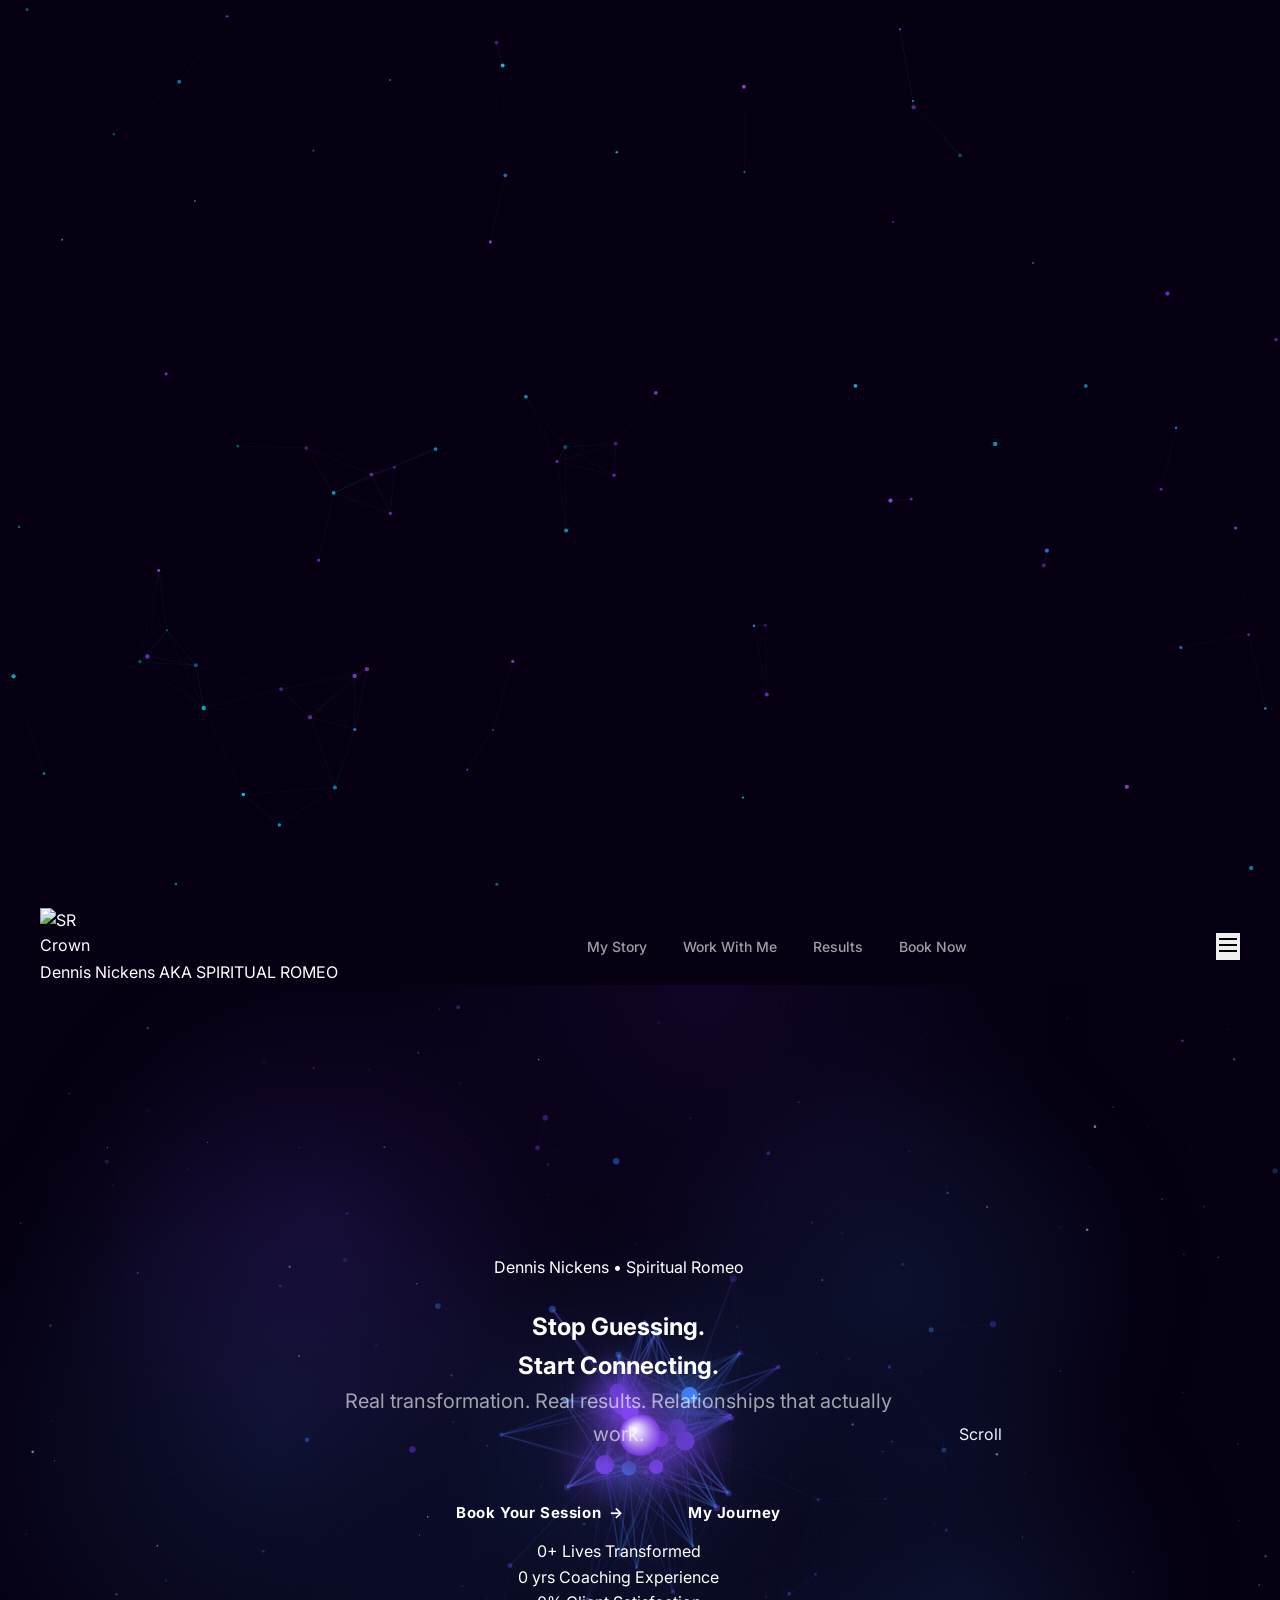
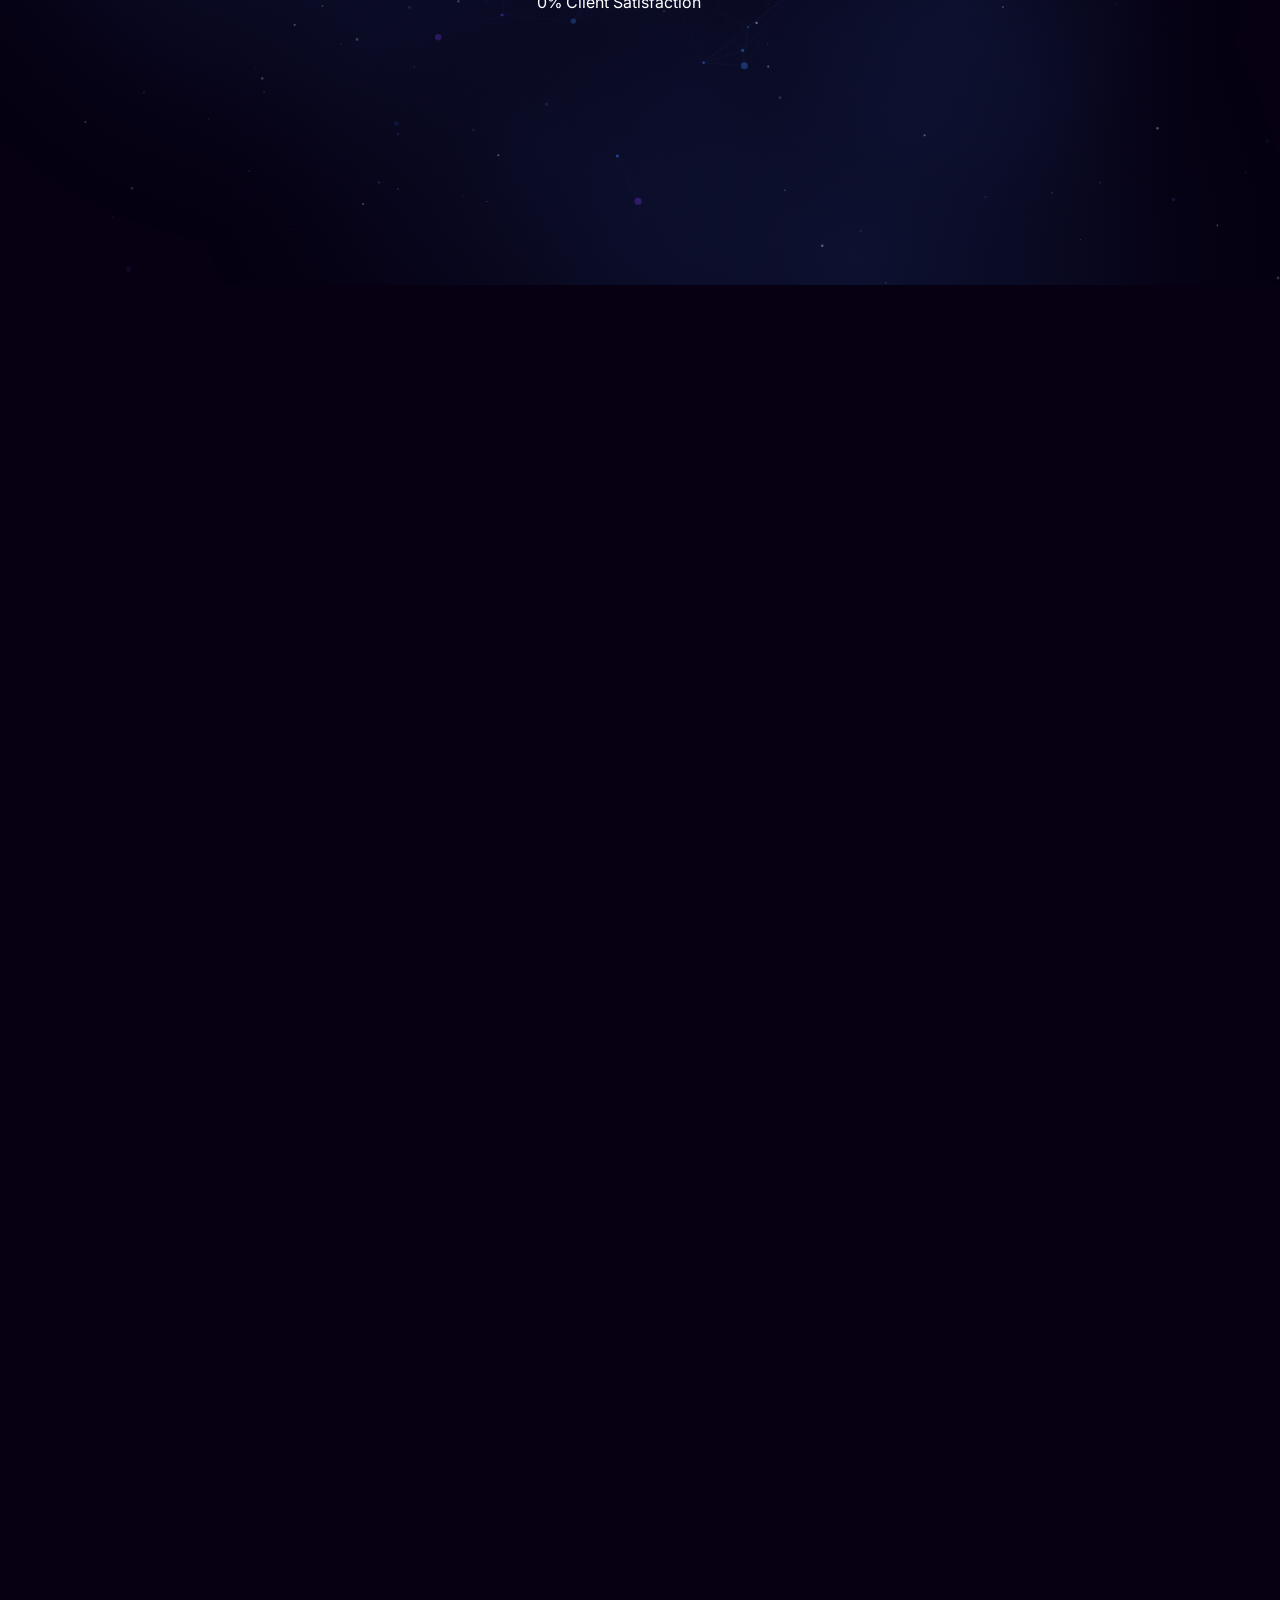
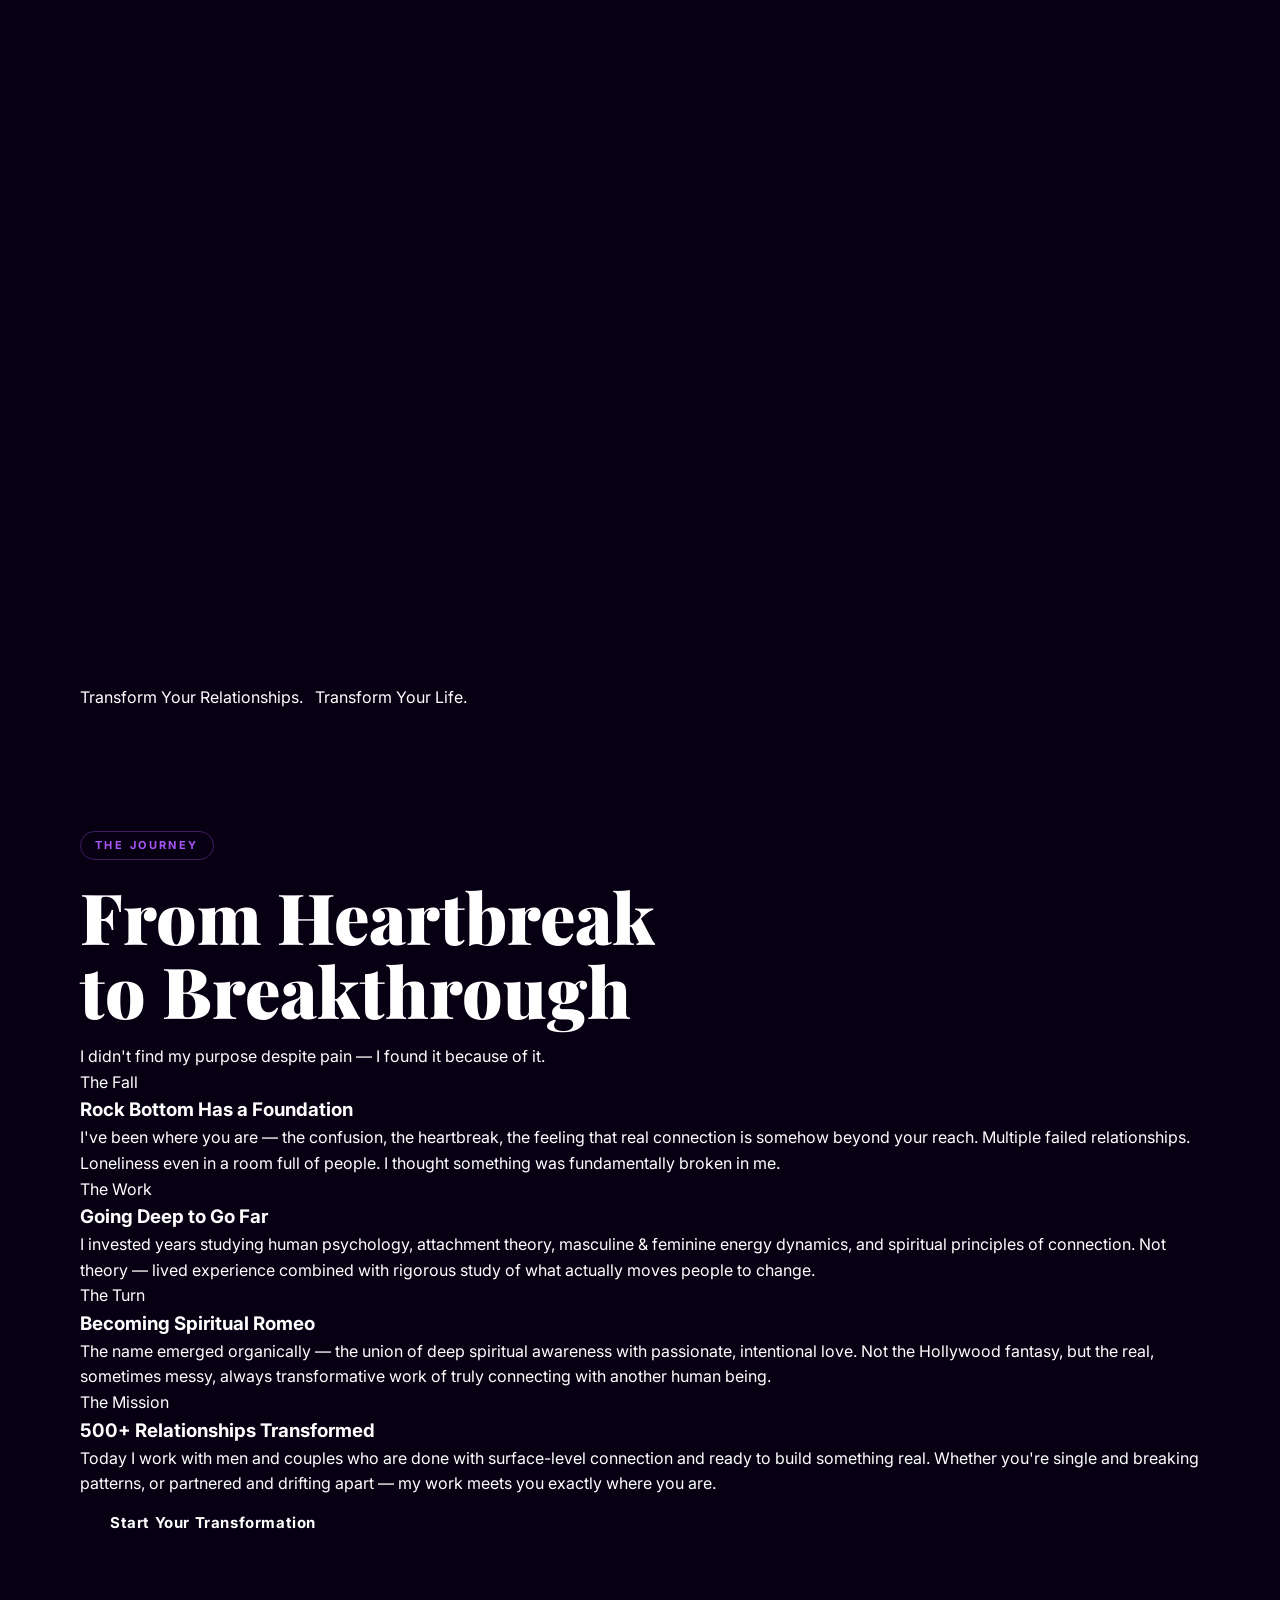
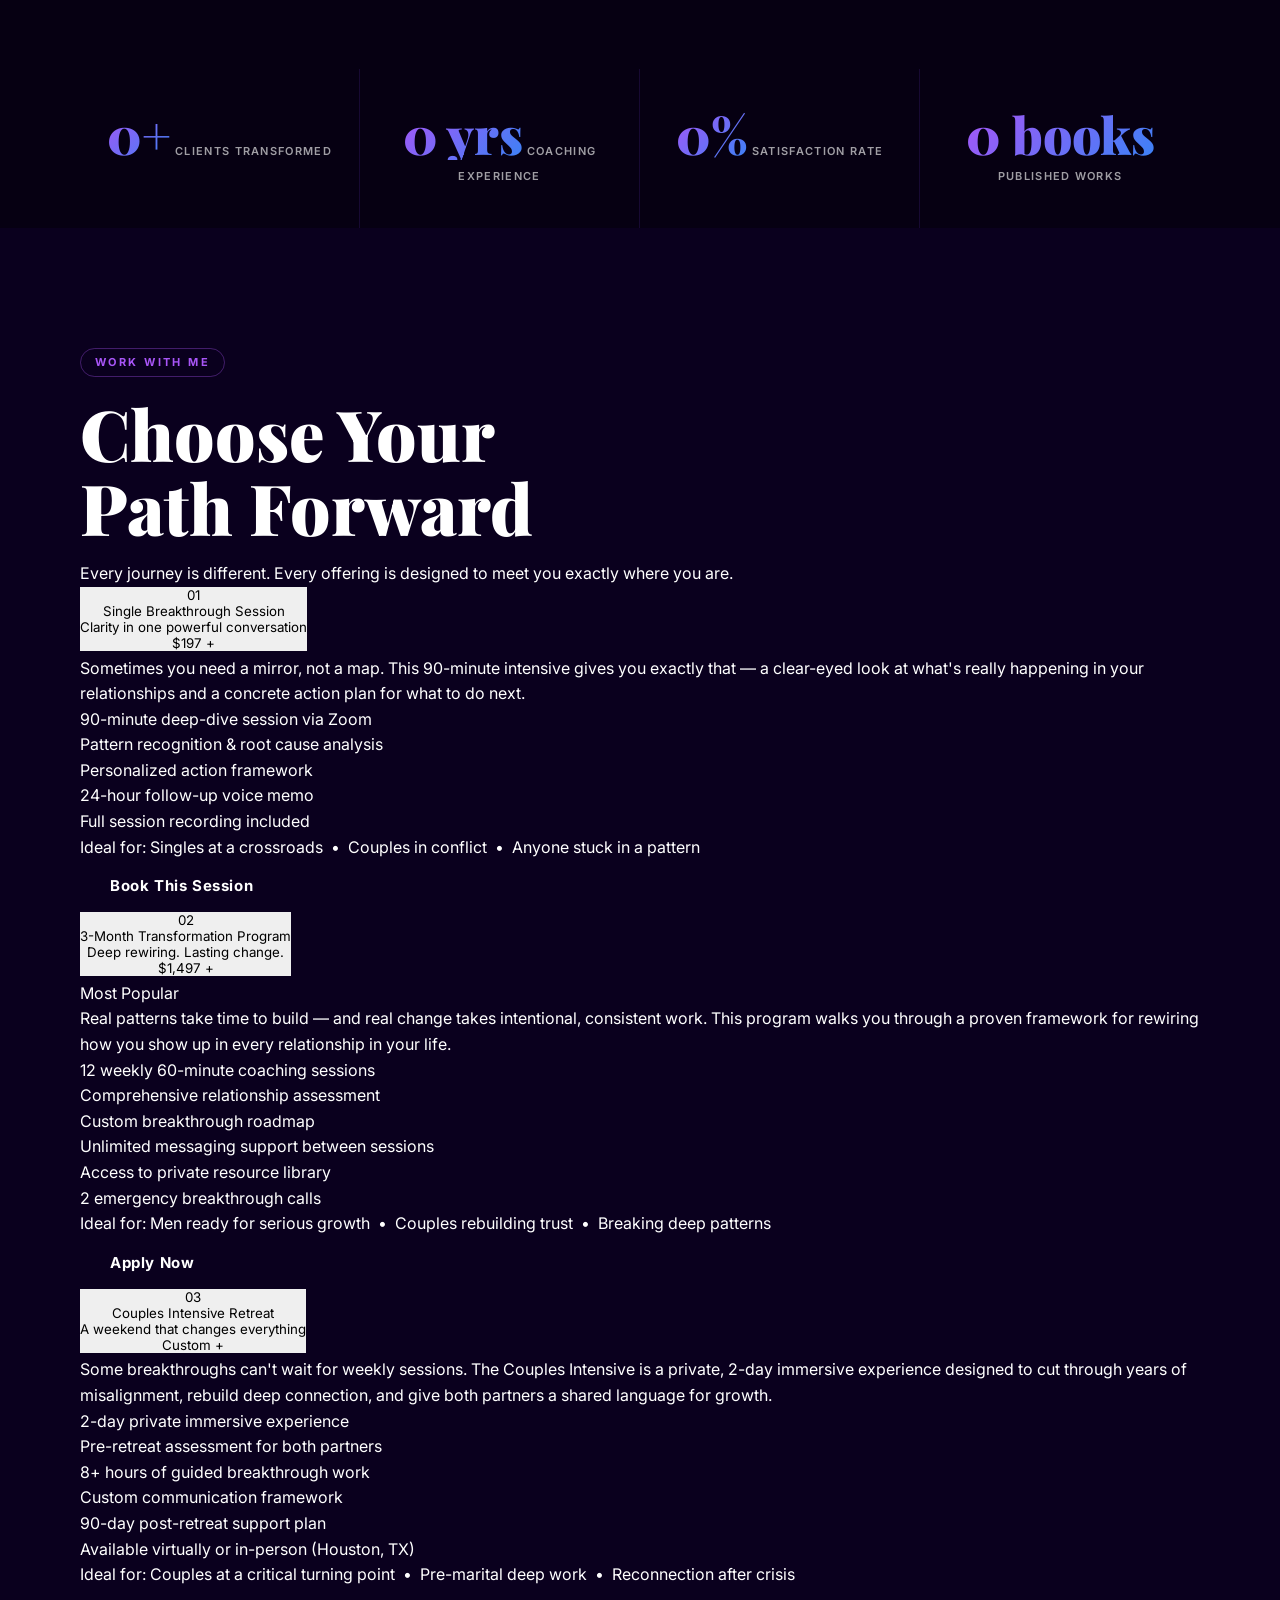
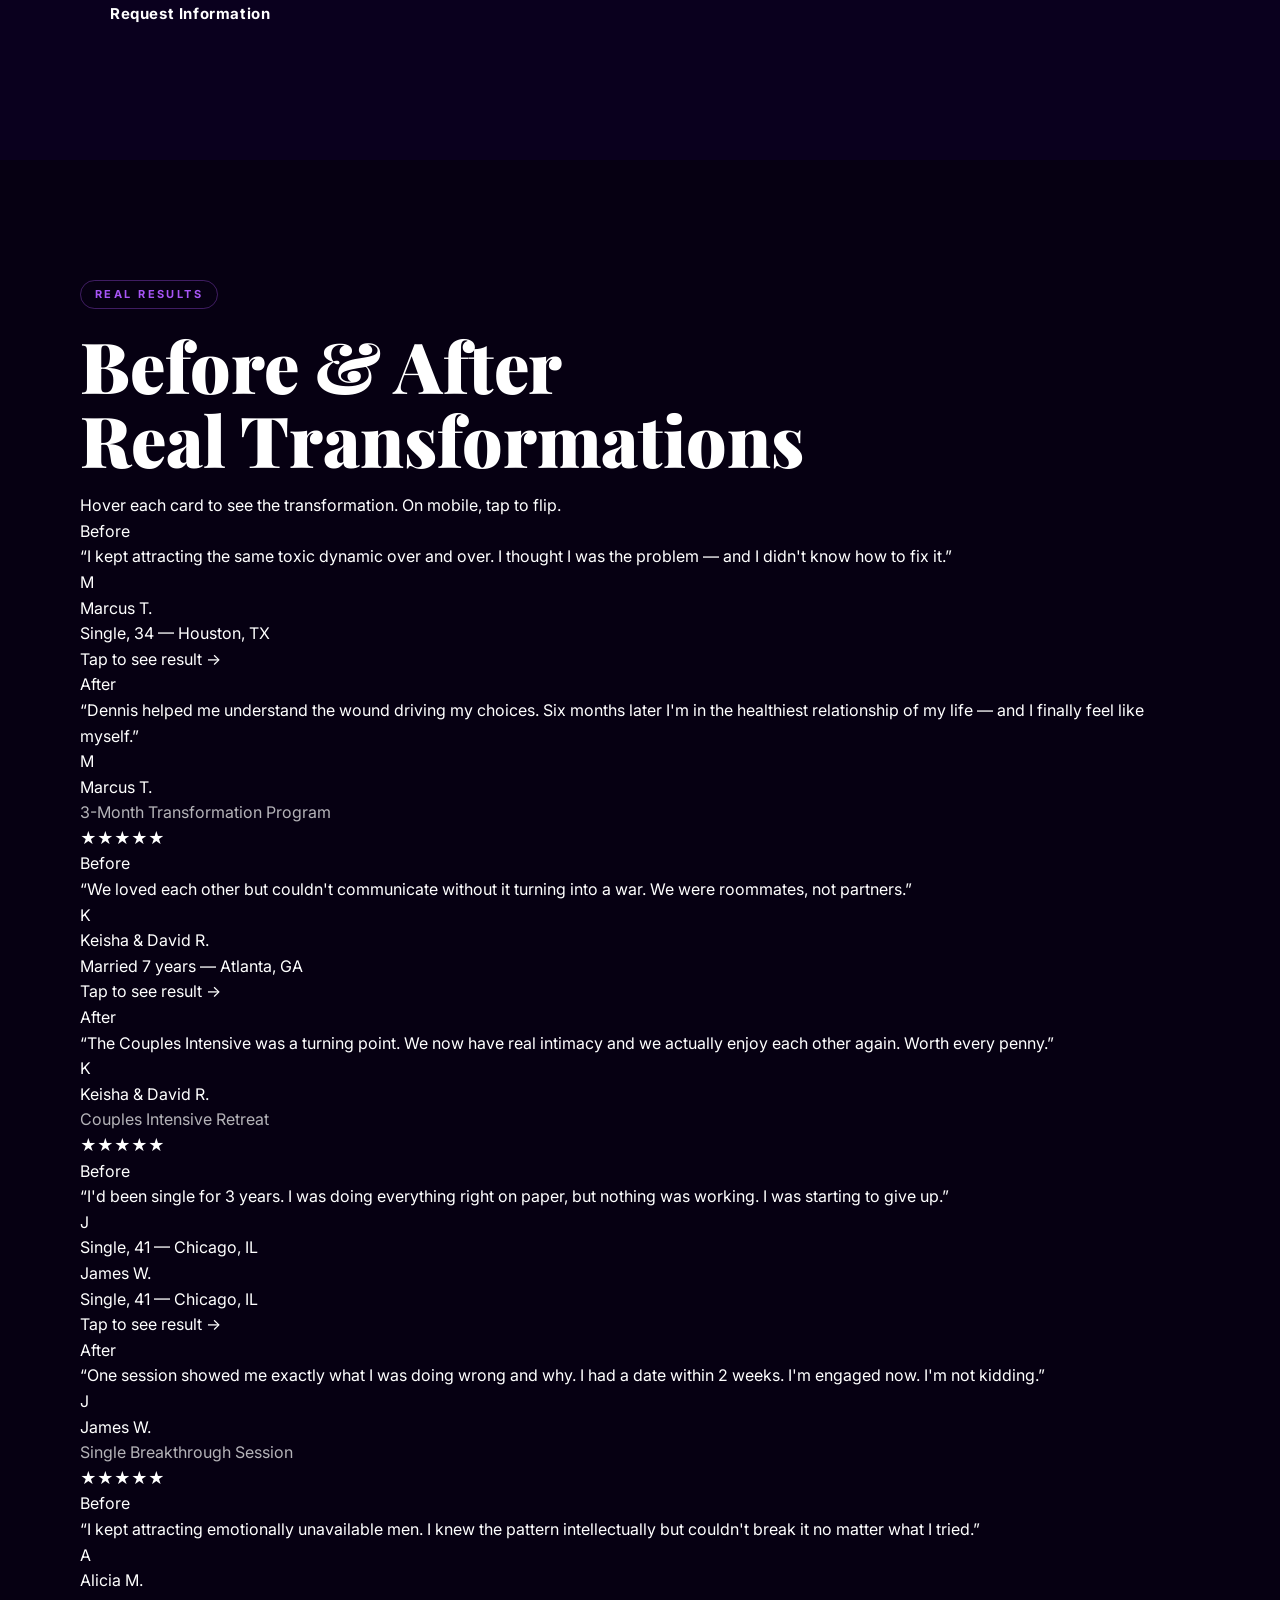
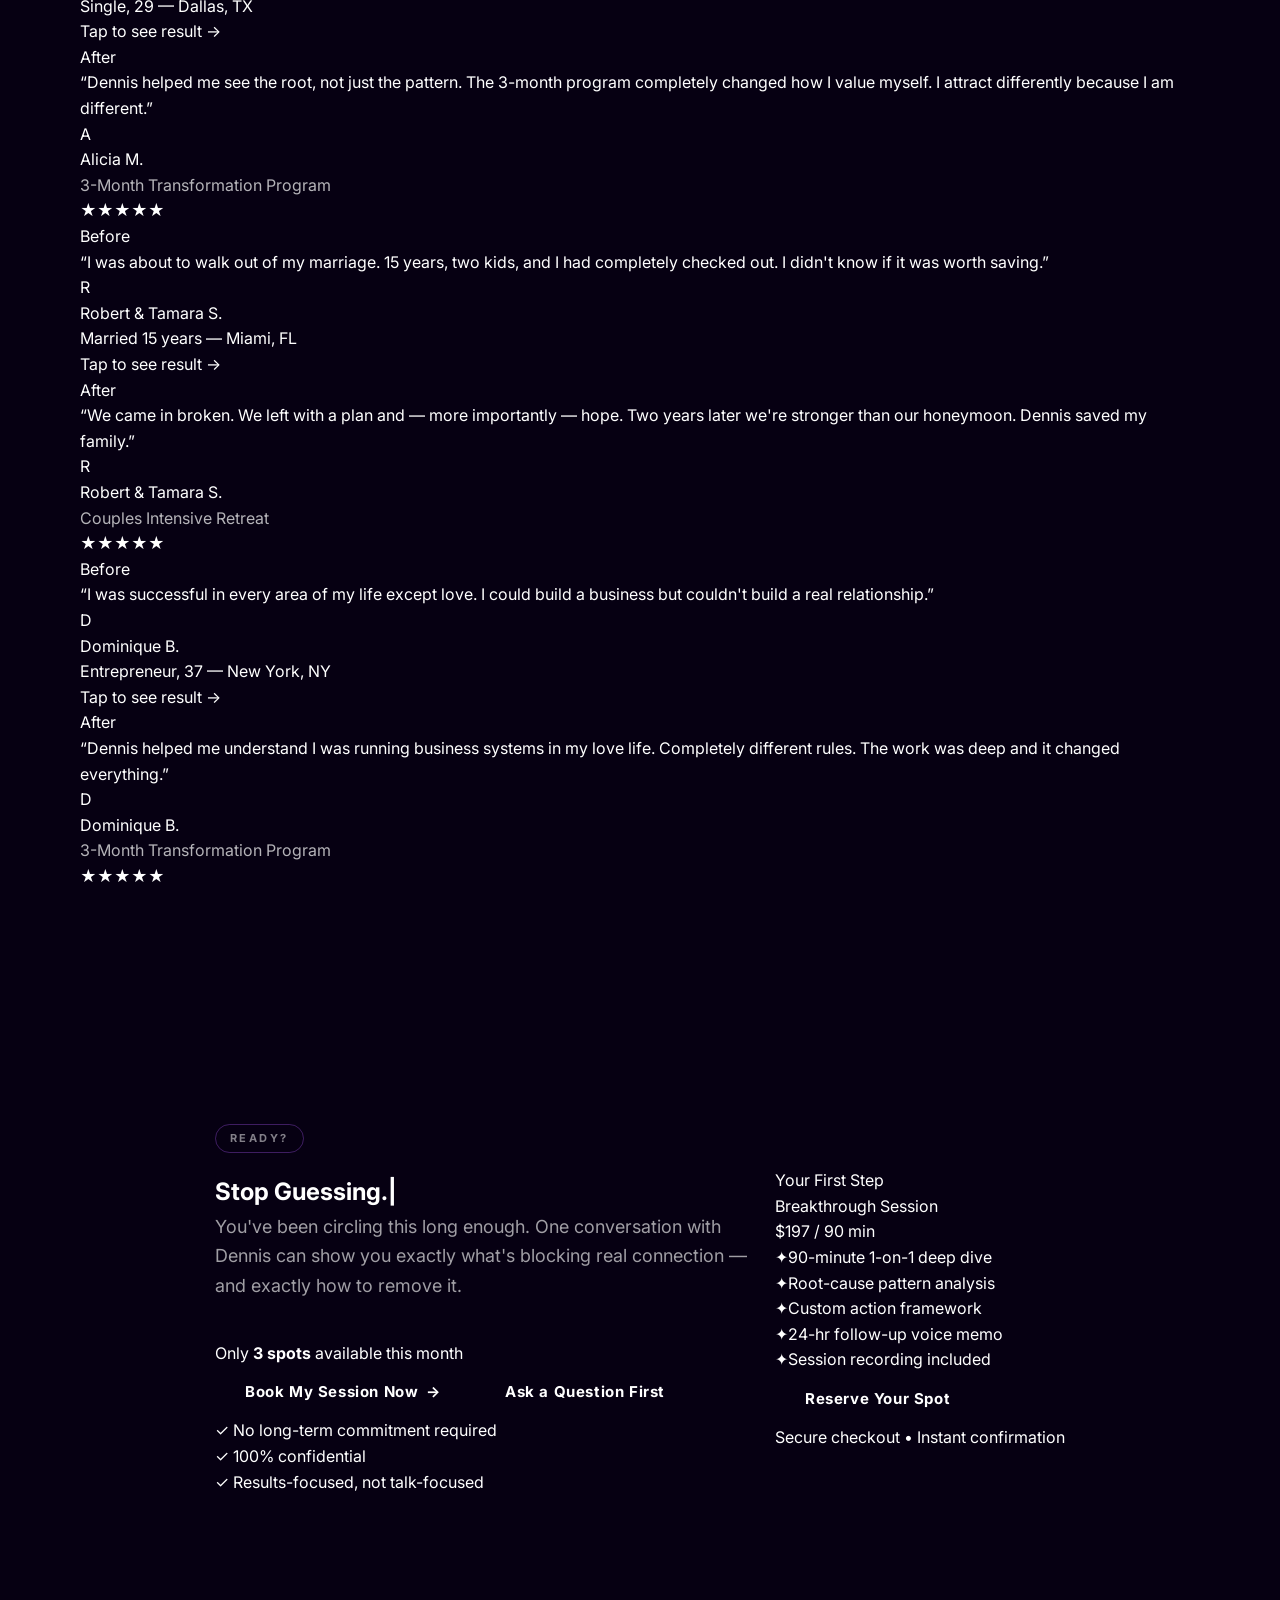
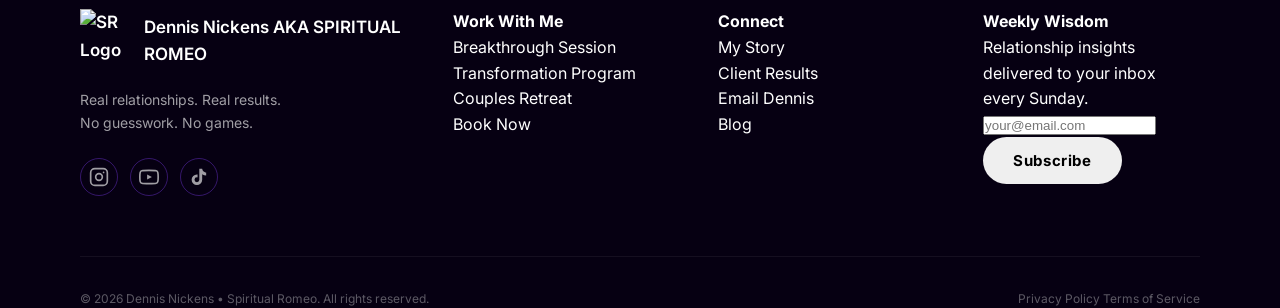
==== commit a4637938: "Update index.html" ====
--- a/index.html
+++ b/index.html
@@ -1,4 +1,4 @@
-<!DOCTYPE html> 
+<!DOCTYPE html>  
 <html lang="en">
 <head>
   <meta charset="UTF-8" />
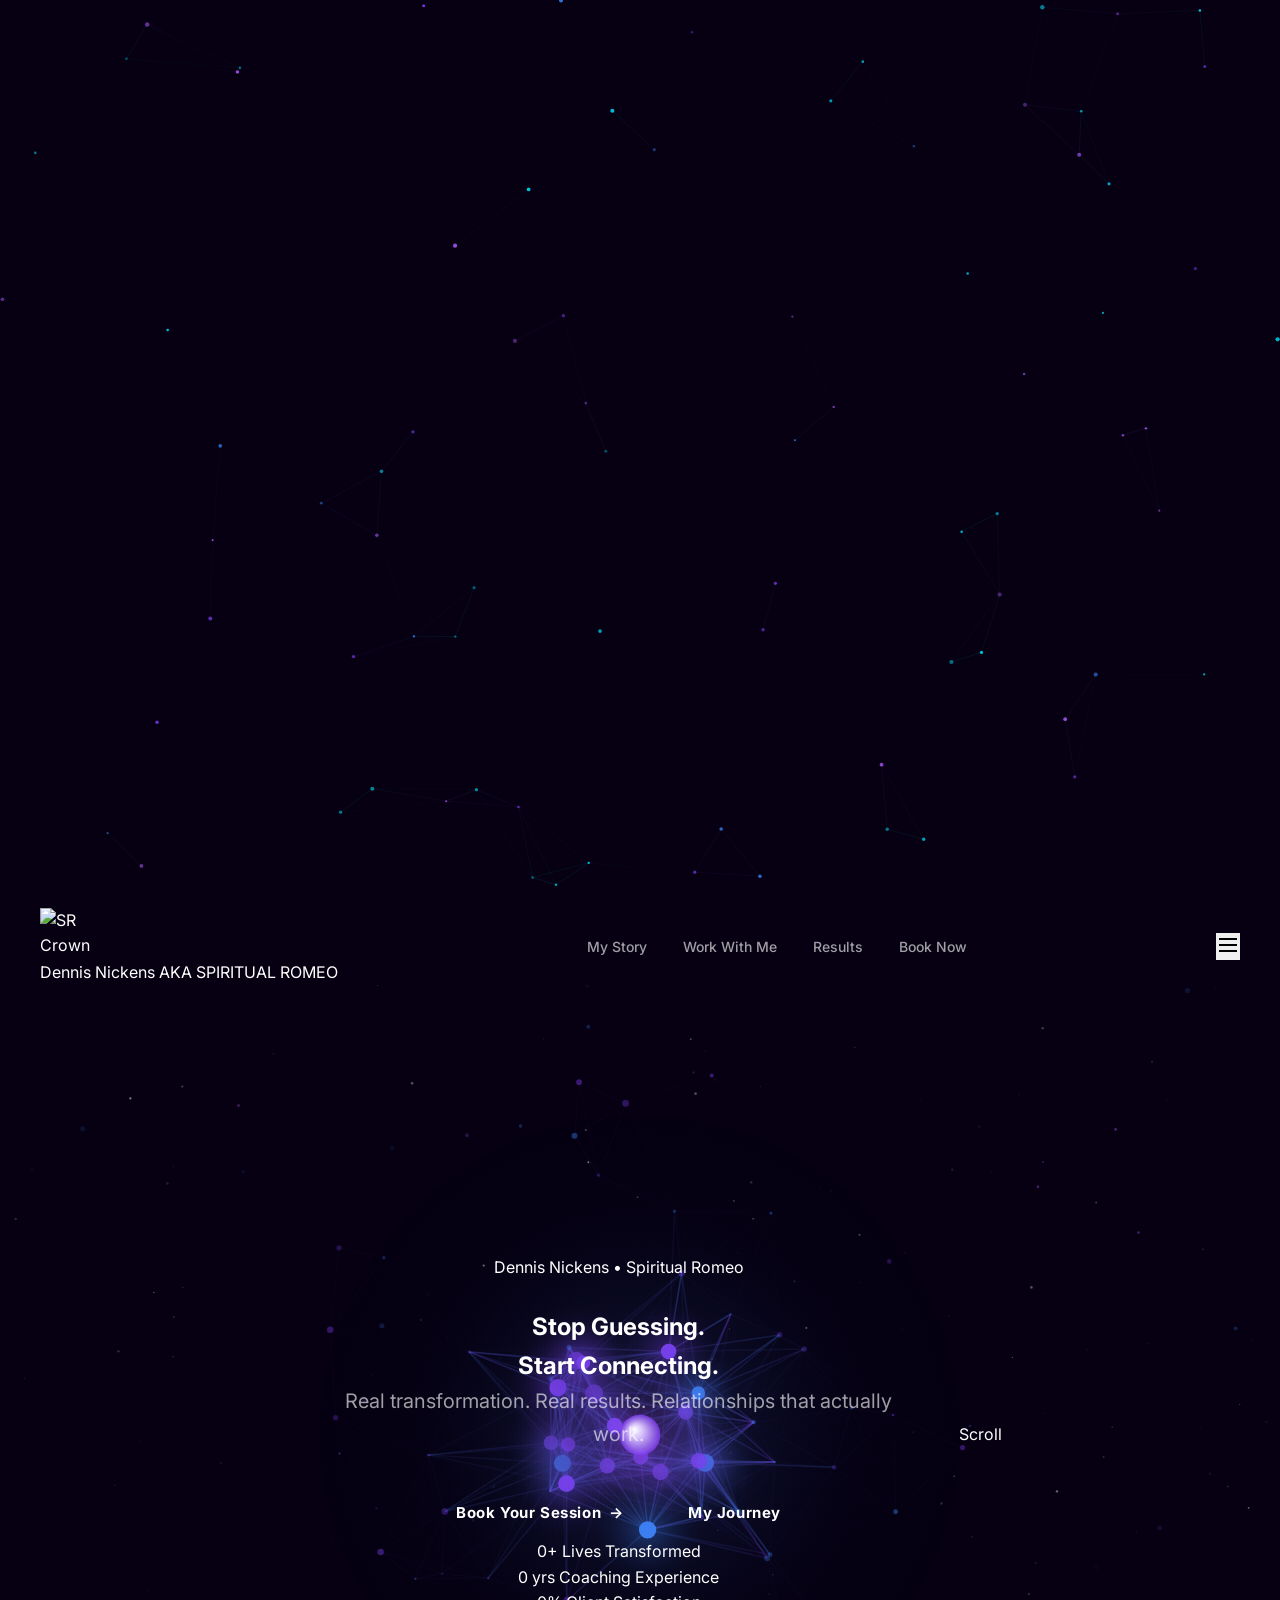
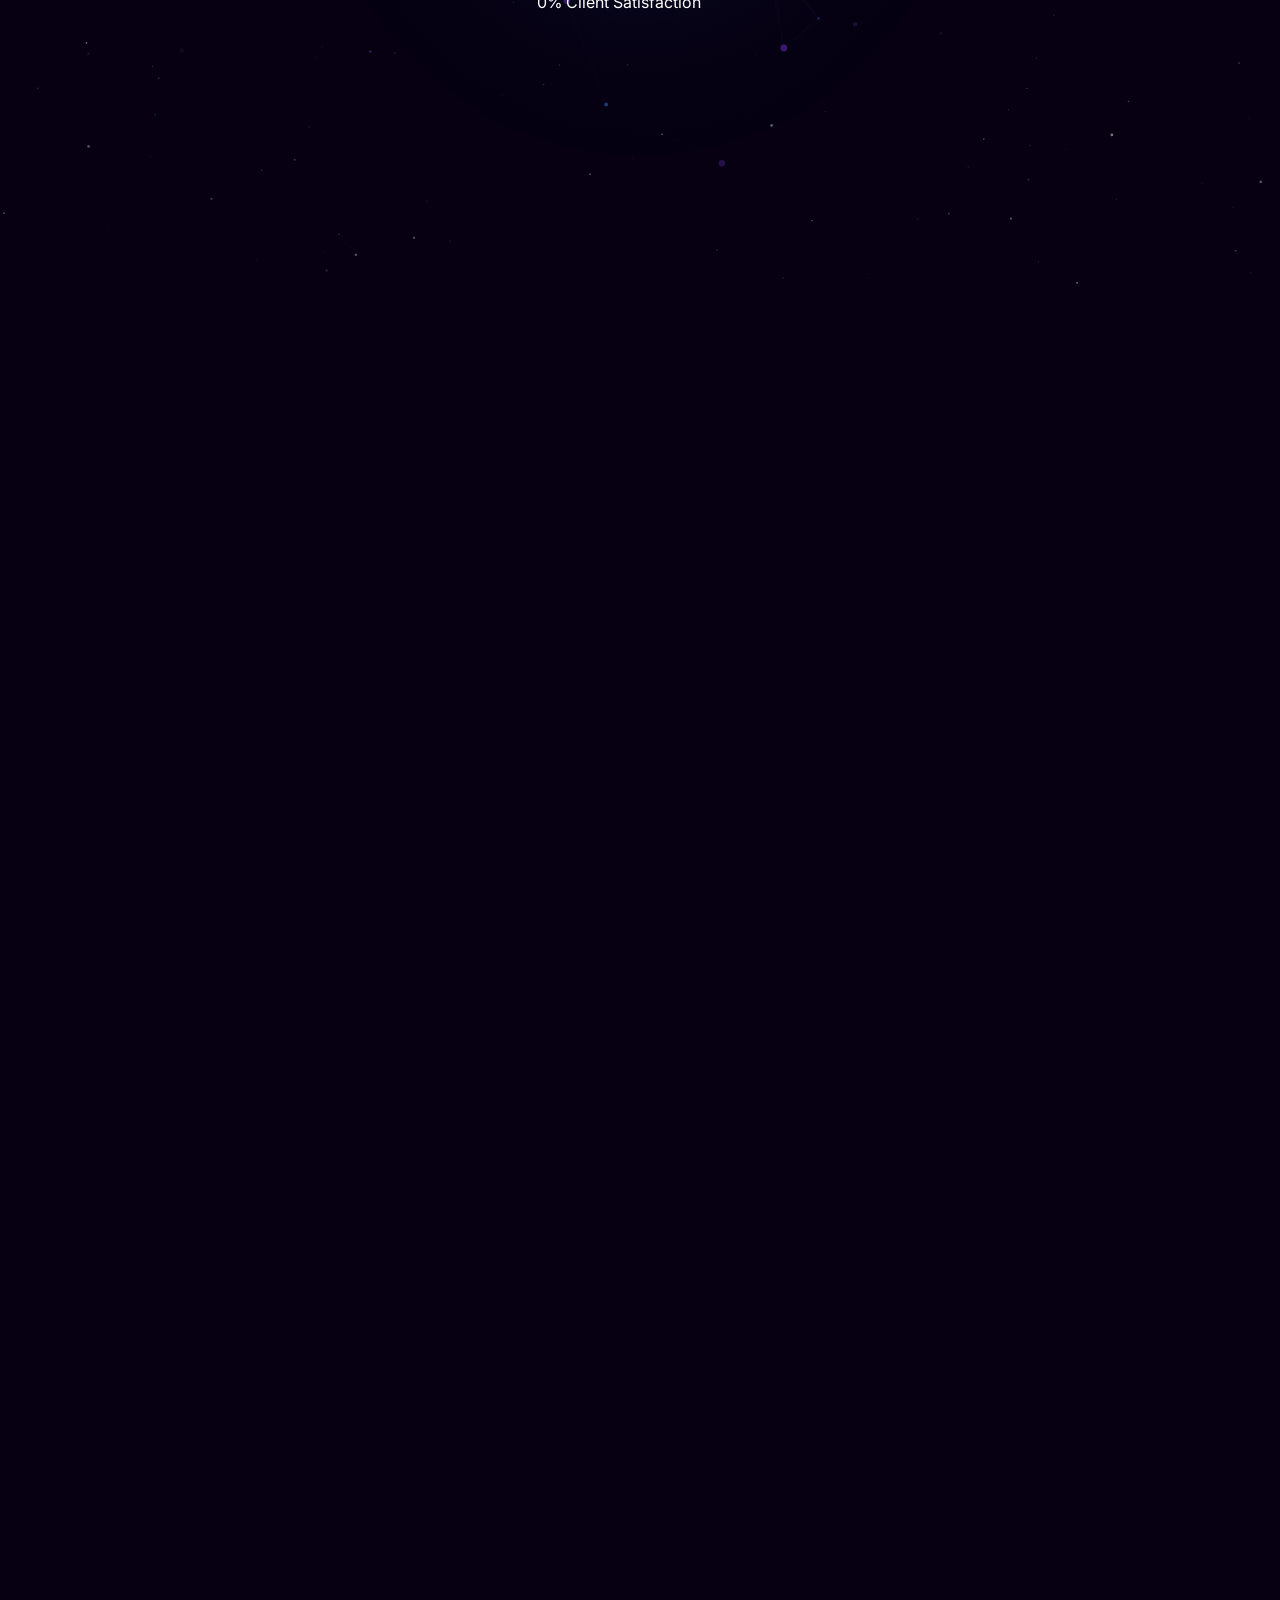
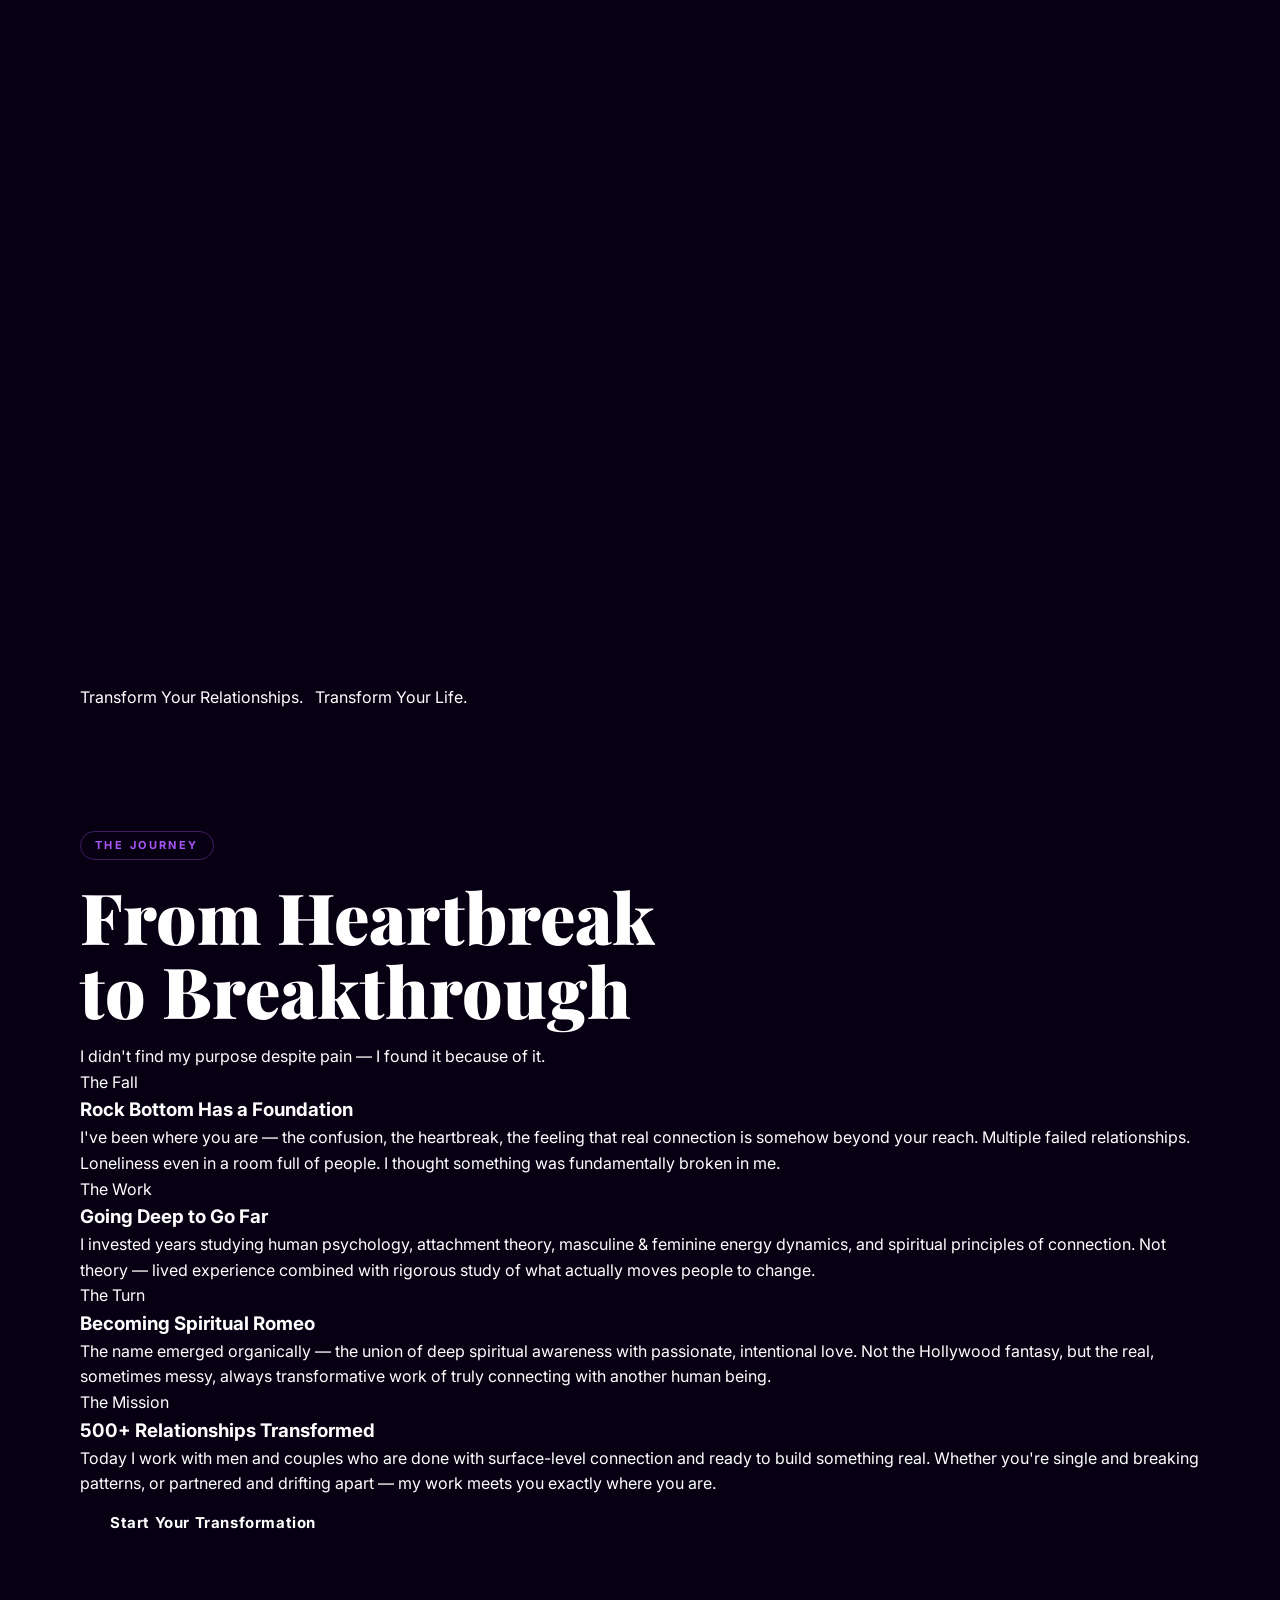
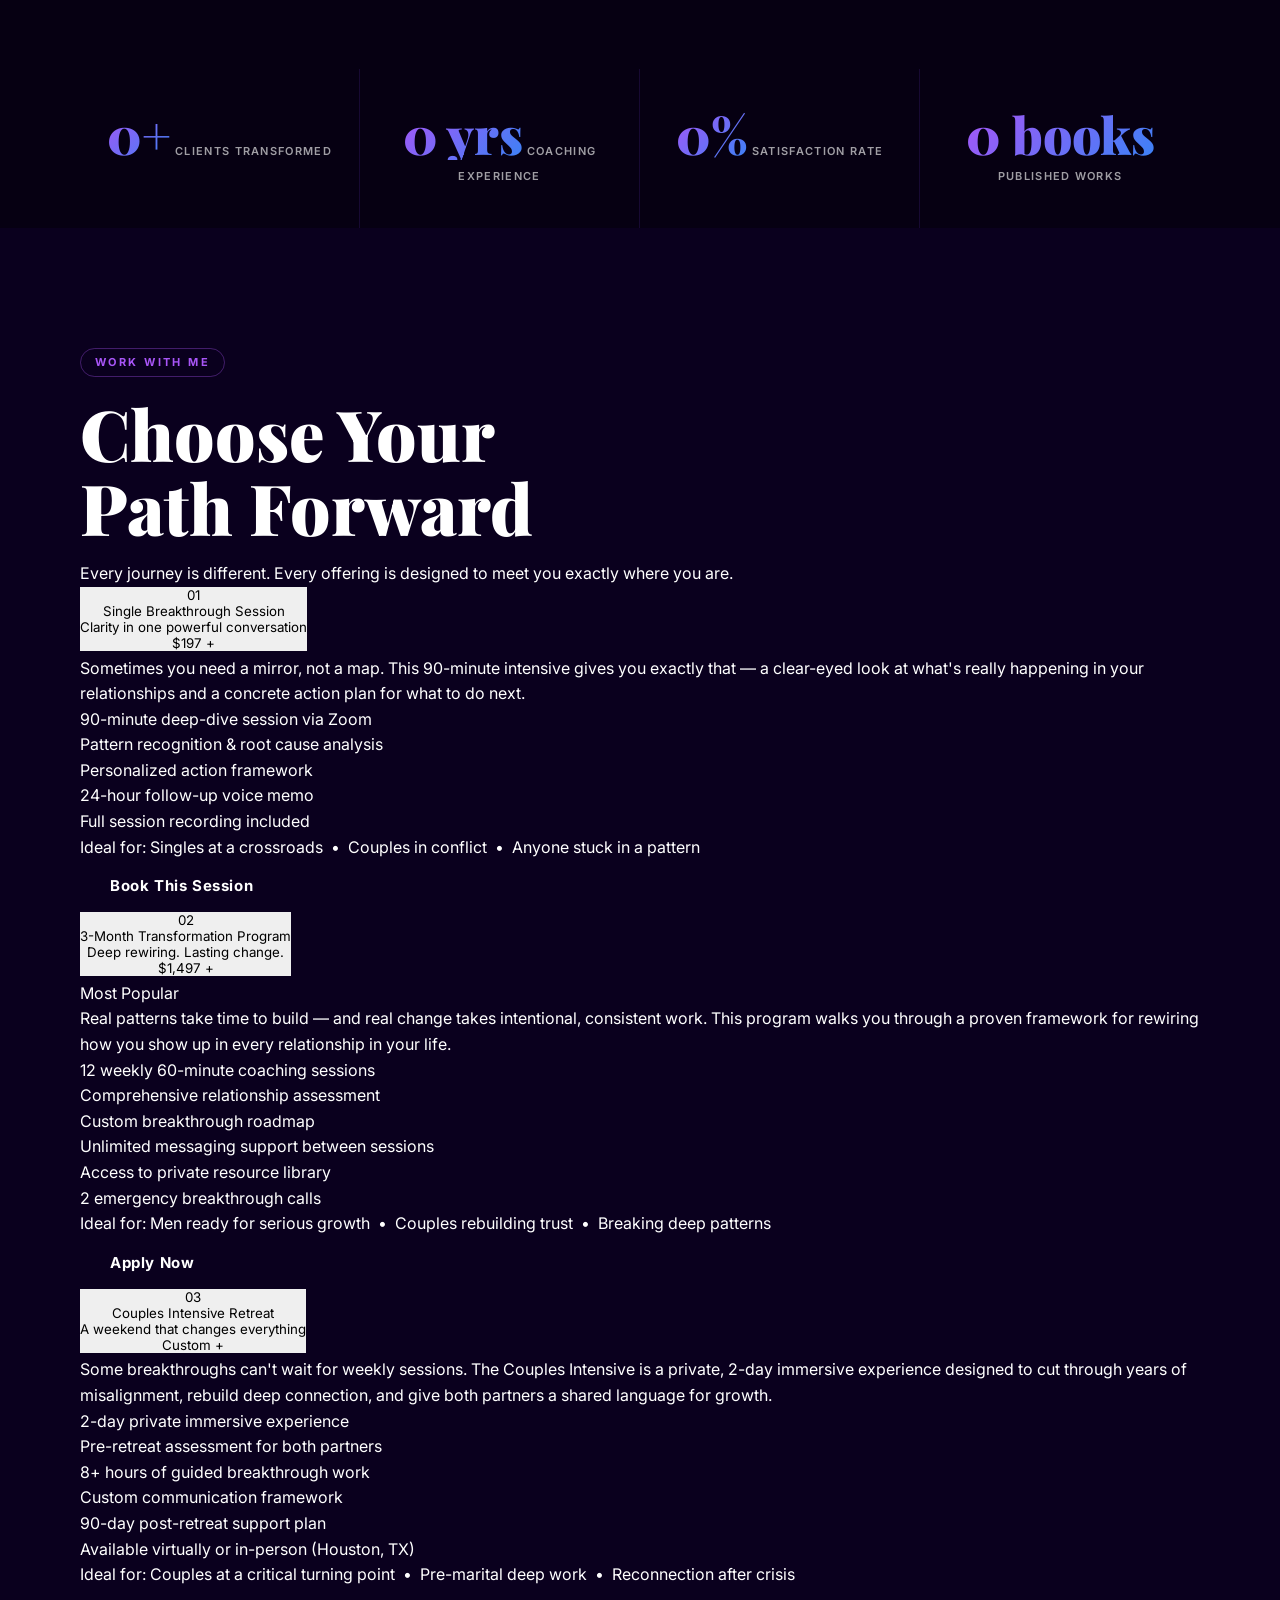
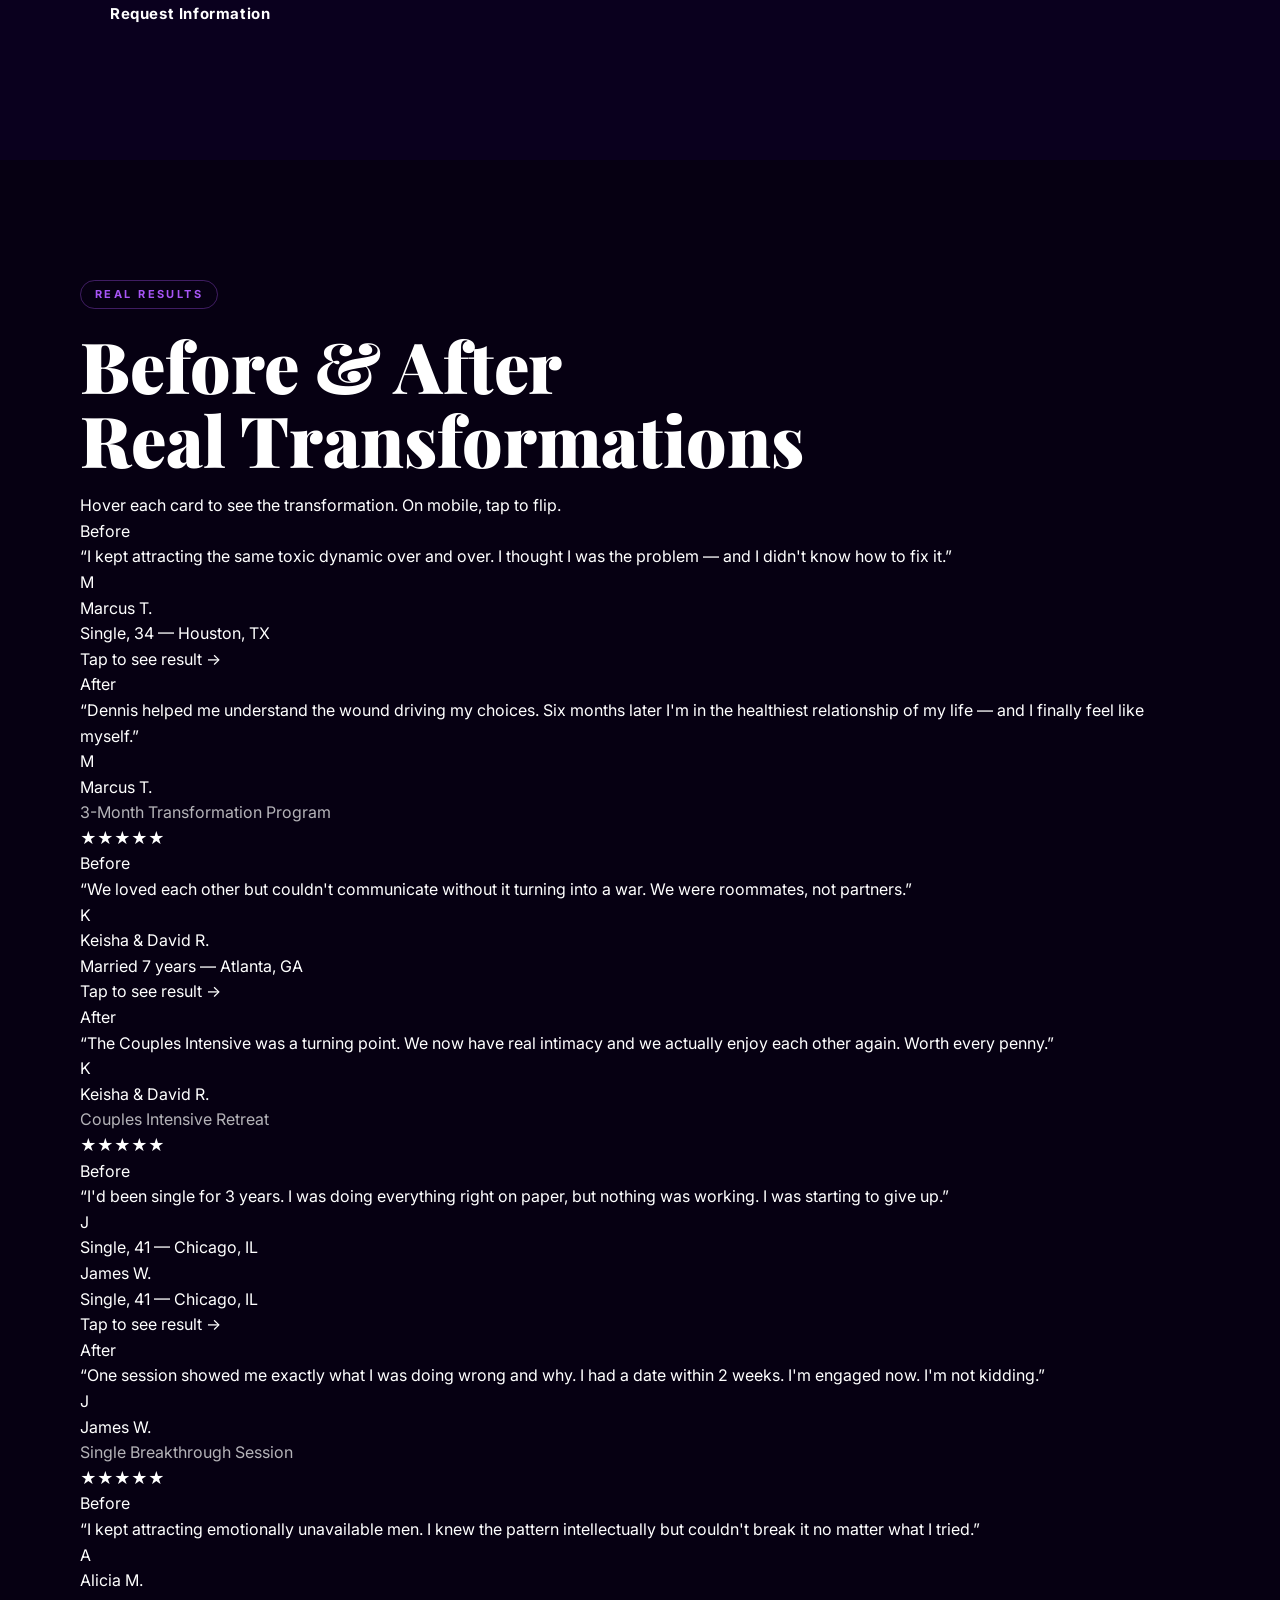
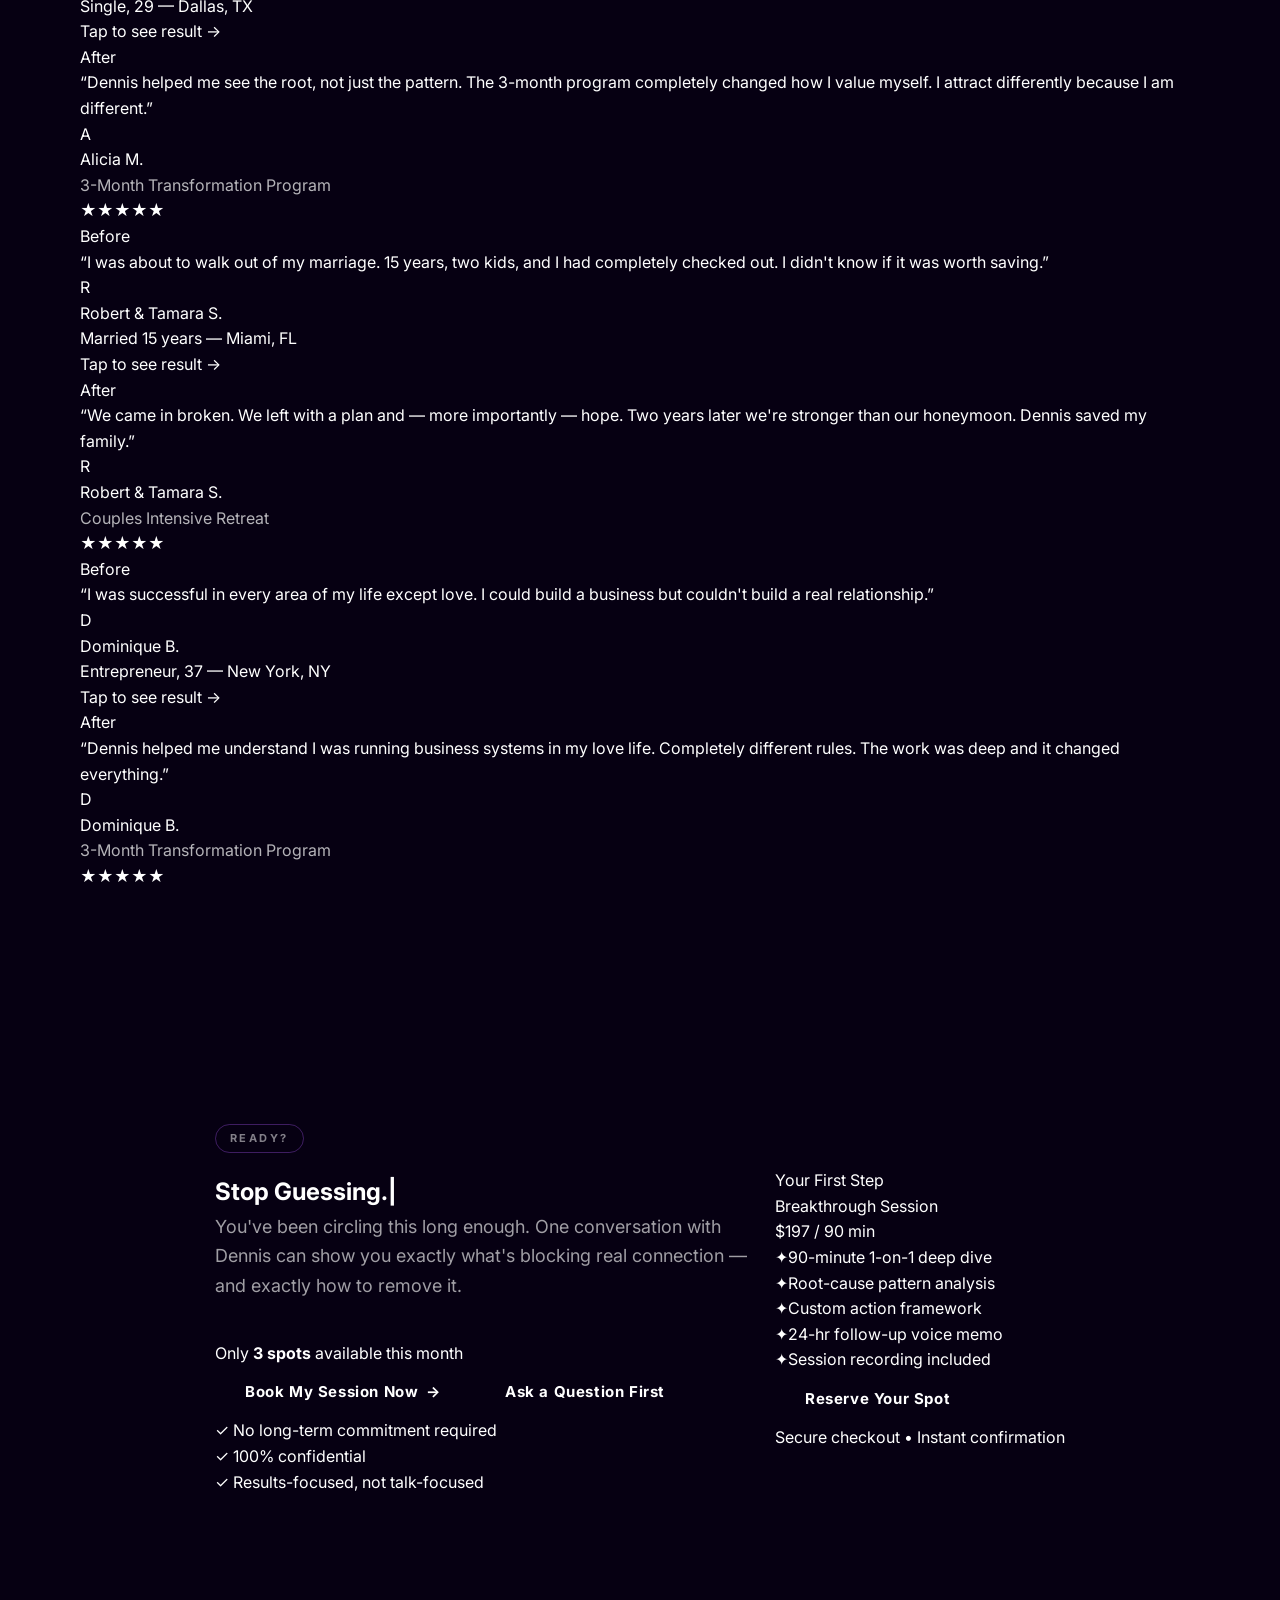
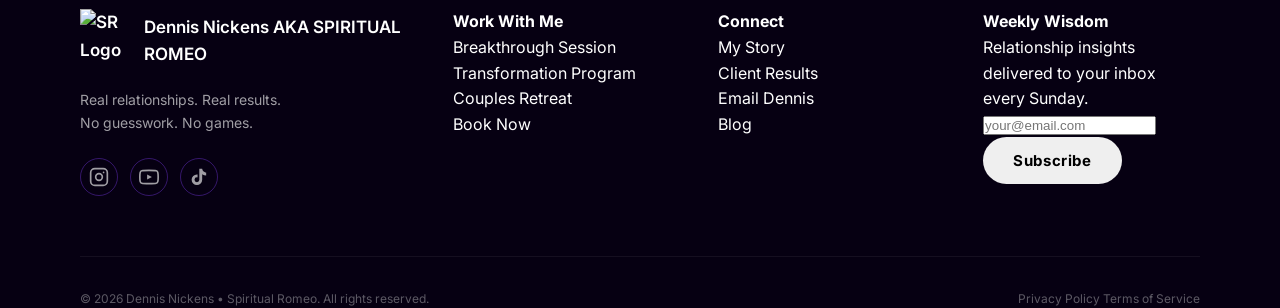
==== commit 8d39e6ea: "Revert index.html to original (pre-test)" ====
--- a/index.html
+++ b/index.html
@@ -1,4 +1,4 @@
-<!DOCTYPE html>  
+<!DOCTYPE html>
 <html lang="en">
 <head>
   <meta charset="UTF-8" />
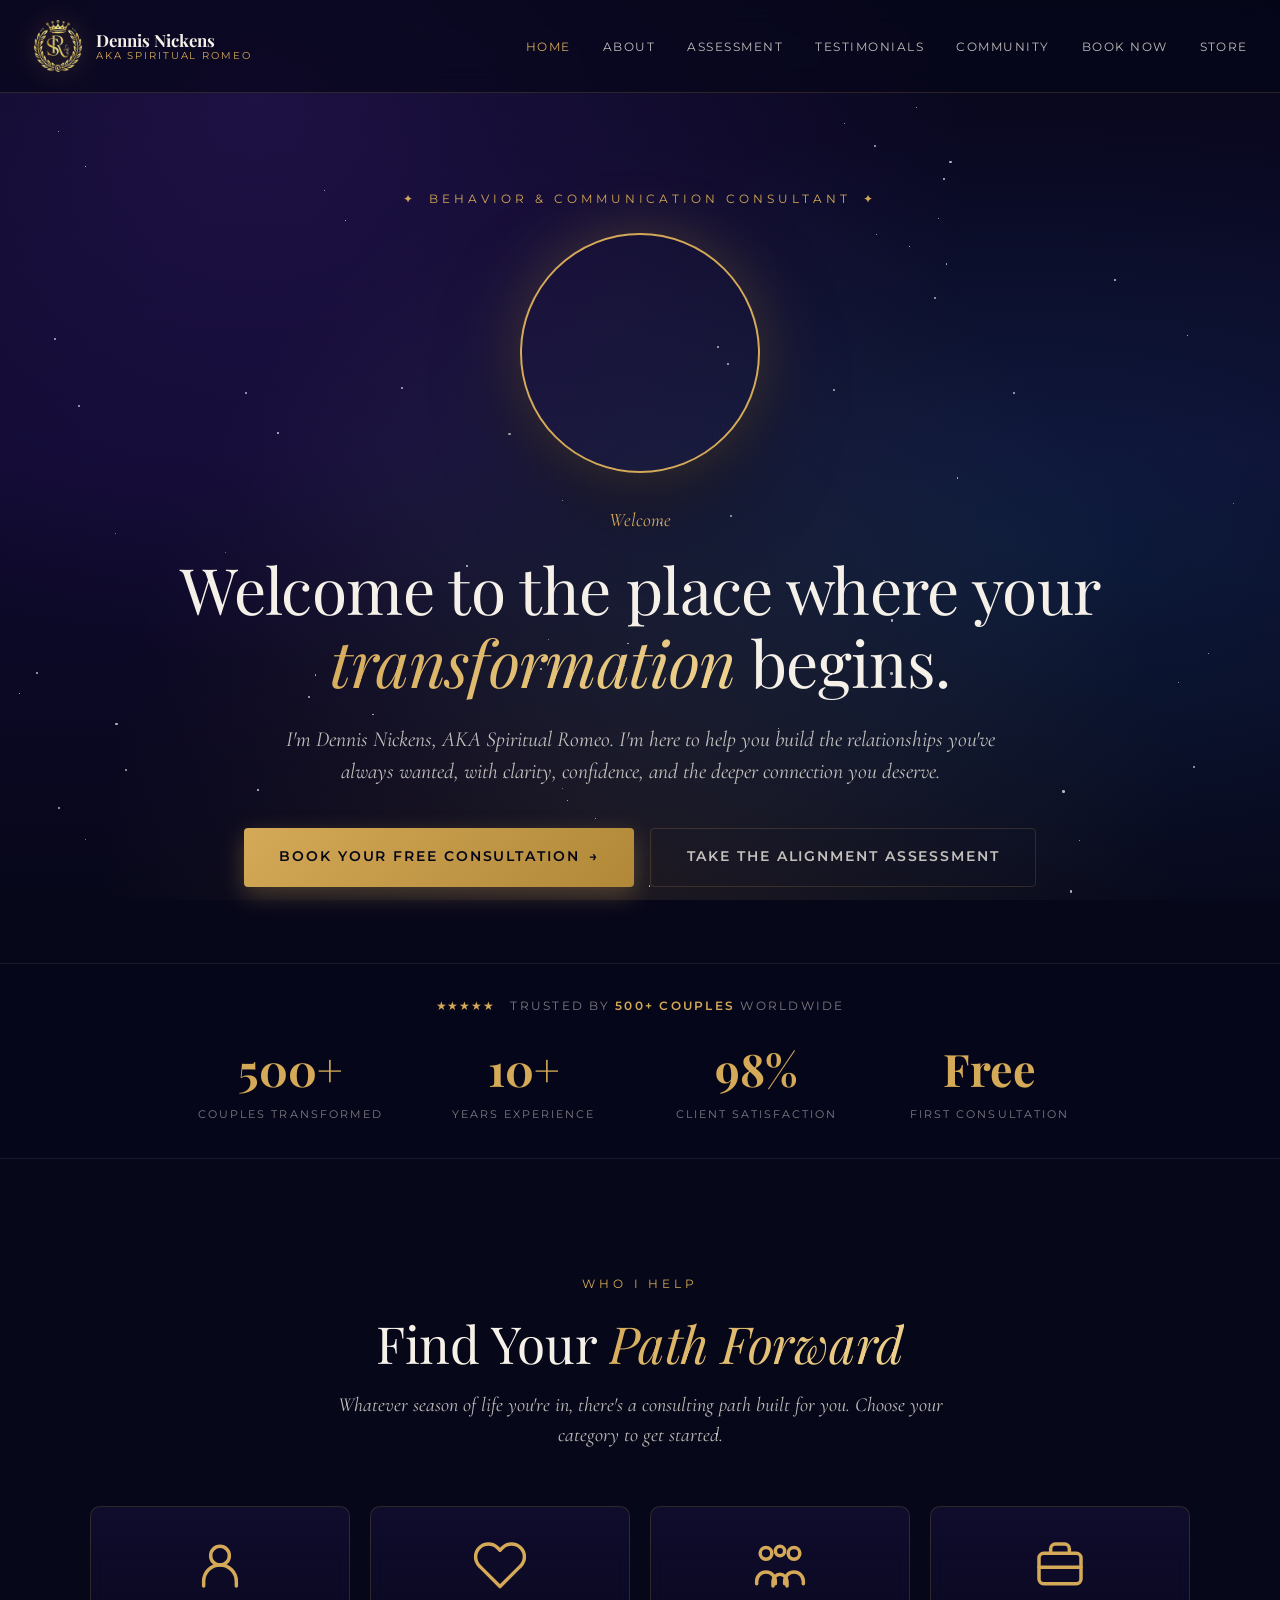
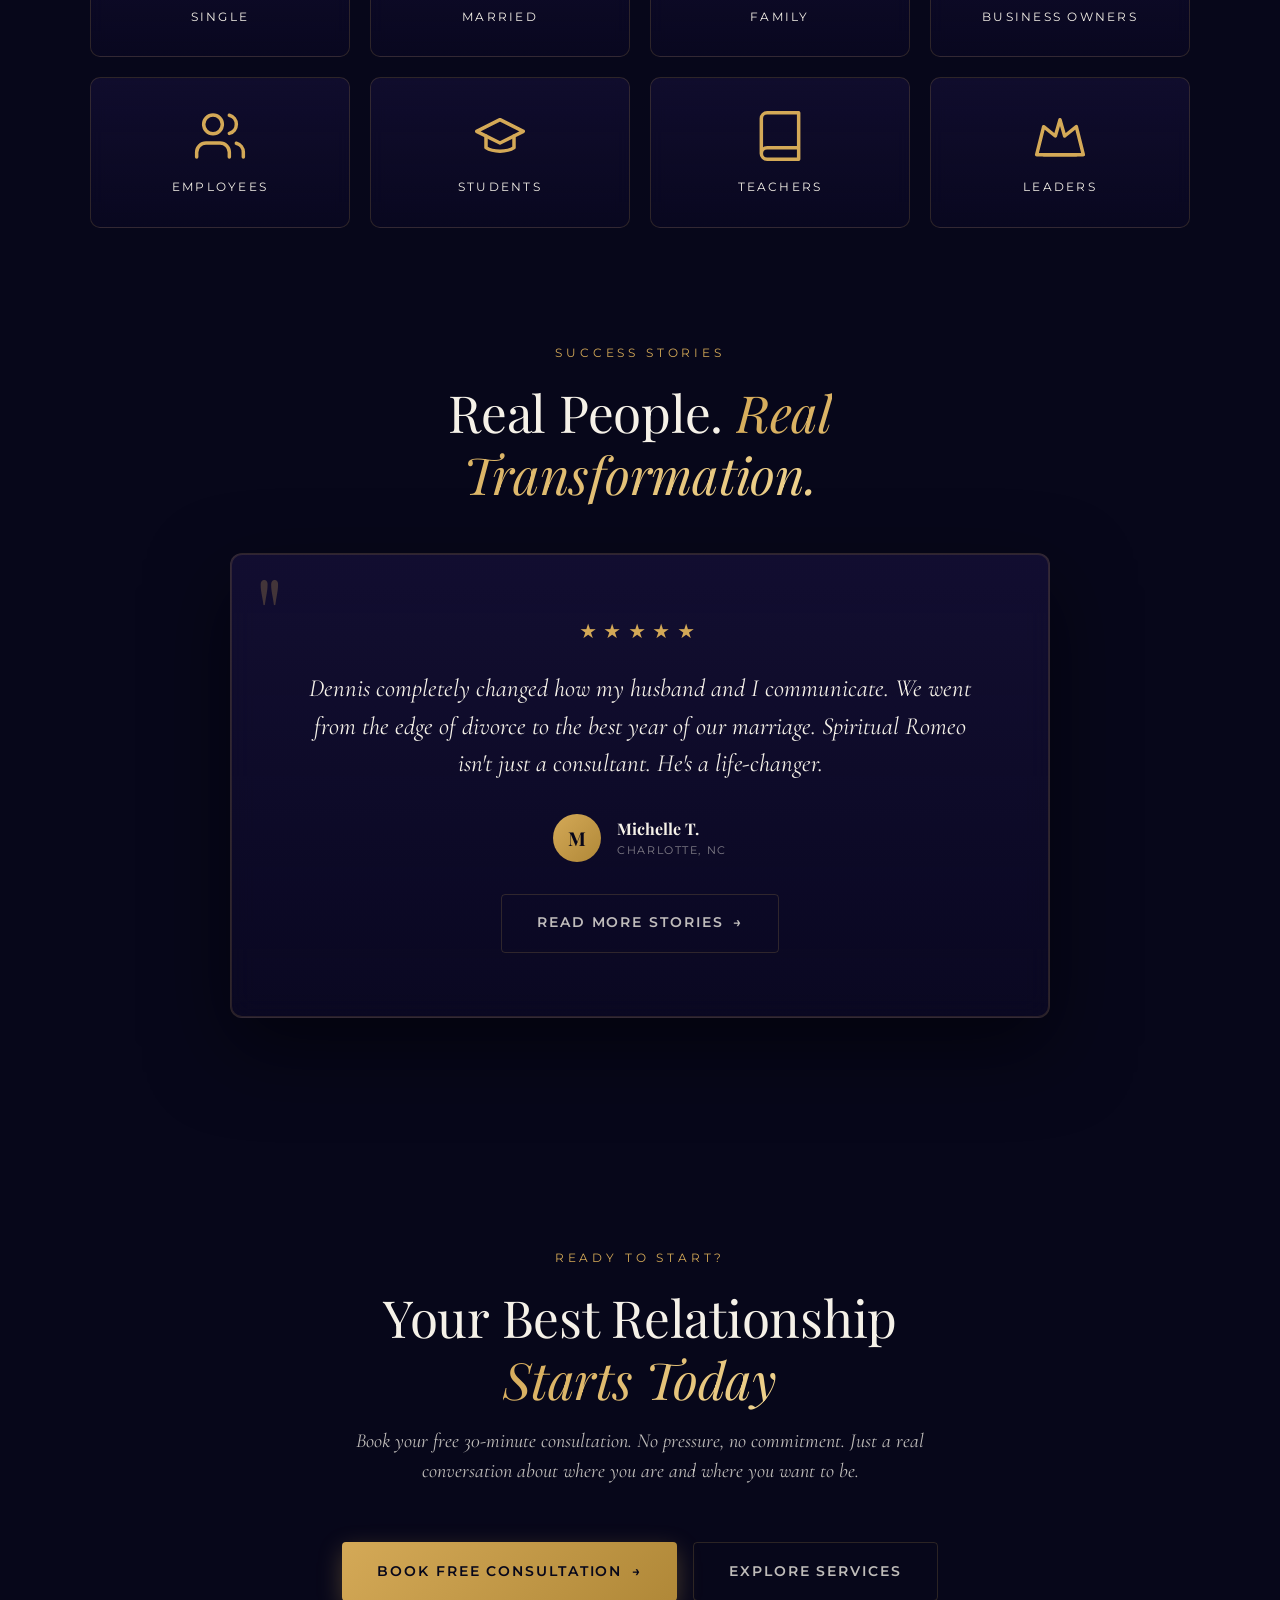
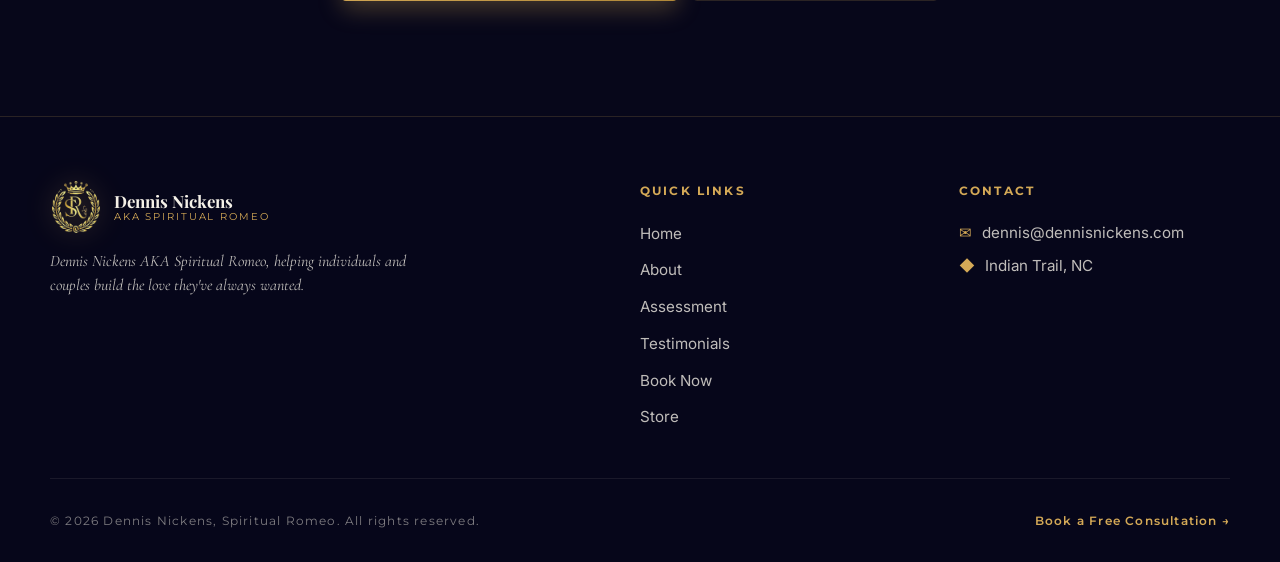
==== commit eaead90d: "Add files via upload Replace index.html, add Assessment page and logo" ====
--- a/index.html
+++ b/index.html
@@ -2,812 +2,1032 @@
 <html lang="en">
 <head>
   <meta charset="UTF-8" />
+  <meta http-equiv="Content-Type" content="text/html; charset=UTF-8" />
   <meta name="viewport" content="width=device-width, initial-scale=1.0" />
-  <meta name="description" content="Dennis Nickens â Spiritual Romeo. Relationship consulting that transforms how you connect, love, and lead." />
-  <title>Dennis Nickens | Spiritual Romeo â Relationship Transformation</title>
+  <meta name="description" content="Dennis Nickens, AKA Spiritual Romeo. Behavior &amp; Communication Consultant. Build the relationships you've always wanted with clarity, confidence, and deeper connection." />
+  <title>Dennis Nickens: Spiritual Romeo | Behavior &amp; Communication Consultant</title>
 
   <!-- Fonts -->
   <link rel="preconnect" href="https://fonts.googleapis.com" />
   <link rel="preconnect" href="https://fonts.gstatic.com" crossorigin />
-  <link href="https://fonts.googleapis.com/css2?family=Cormorant+Garamond:ital,wght@0,400;0,600;1,400;1,600&family=Playfair+Display:ital,wght@0,400;0,700;1,400&family=Inter:wght@300;400;500;600;700&family=Montserrat:wght@500;600;700&display=swap" rel="stylesheet" />
-
-  <!-- Core styles -->
-  <link rel="stylesheet" href="style.css" />
-  <!-- Module styles -->
-  <link rel="stylesheet" href="modules.css" />
-
-  <!-- GSAP -->
-  <script src="https://cdnjs.cloudflare.com/ajax/libs/gsap/3.12.5/gsap.min.js"></script>
-  <script src="https://cdnjs.cloudflare.com/ajax/libs/gsap/3.12.5/ScrollTrigger.min.js"></script>
-  <!-- Lenis smooth scroll -->
-  <script src="https://cdn.jsdelivr.net/npm/@studio-freight/lenis@1.0.42/dist/lenis.min.js"></script>
+  <link href="https://fonts.googleapis.com/css2?family=Cormorant+Garamond:ital,wght@0,400;0,600;0,700;1,400&family=Playfair+Display:ital,wght@0,400;0,700;1,400&family=Inter:wght@300;400;500;600;700&family=Montserrat:wght@500;600;700&display=swap" rel="stylesheet" />
+
+  <style>
+    /* ========================================
+       DESIGN TOKENS
+    ======================================== */
+    :root {
+      --color-bg-deep:    #07071a;
+      --color-bg-mid:     #0f0a2e;
+      --color-bg-soft:    #1a1340;
+      --color-ink:        #f5f1e8;
+      --color-ink-soft:   rgba(245, 241, 232, 0.78);
+      --color-ink-faint:  rgba(245, 241, 232, 0.5);
+      --color-gold:       #d4a957;
+      --color-gold-soft:  #b08838;
+      --color-purple:     #7c3aed;
+      --color-violet:     #a855f7;
+      --color-cyan:       #06b6d4;
+      --color-line:       rgba(212, 169, 87, 0.18);
+      --color-line-soft:  rgba(245, 241, 232, 0.08);
+
+      --font-display: 'Playfair Display', Georgia, serif;
+      --font-serif:   'Cormorant Garamond', Georgia, serif;
+      --font-sans:    'Inter', -apple-system, sans-serif;
+      --font-label:   'Montserrat', -apple-system, sans-serif;
+
+      --shadow-card:  0 30px 80px rgba(0, 0, 0, 0.5), 0 0 0 1px rgba(212, 169, 87, 0.15) inset;
+    }
+
+    * { box-sizing: border-box; margin: 0; padding: 0; }
+
+    html { scroll-behavior: smooth; }
+
+    body {
+      font-family: var(--font-sans);
+      color: var(--color-ink);
+      background: var(--color-bg-deep);
+      line-height: 1.6;
+      -webkit-font-smoothing: antialiased;
+      min-height: 100vh;
+      overflow-x: hidden;
+    }
+
+    img { max-width: 100%; display: block; }
+
+    /* ========================================
+       BACKGROUND
+    ======================================== */
+    .bg-wash {
+      position: fixed;
+      inset: 0;
+      z-index: 0;
+      background:
+        radial-gradient(ellipse at 20% 10%, rgba(124, 58, 237, 0.18), transparent 50%),
+        radial-gradient(ellipse at 80% 60%, rgba(6, 182, 212, 0.10), transparent 55%),
+        radial-gradient(ellipse at 50% 100%, rgba(212, 169, 87, 0.10), transparent 60%),
+        linear-gradient(180deg, #07071a 0%, #0f0a2e 50%, #07071a 100%);
+      pointer-events: none;
+    }
+
+    .stars { position: fixed; inset: 0; z-index: 1; pointer-events: none; opacity: 0.7; }
+
+    .star {
+      position: absolute;
+      background: #fff;
+      border-radius: 50%;
+      animation: twinkle 4s ease-in-out infinite;
+    }
+
+    @keyframes twinkle {
+      0%, 100% { opacity: 0.3; transform: scale(1); }
+      50%      { opacity: 1;   transform: scale(1.2); }
+    }
+
+    /* ========================================
+       NAV
+    ======================================== */
+    .nav {
+      position: sticky;
+      top: 0;
+      z-index: 50;
+      padding: 1.25rem 2rem;
+      display: flex;
+      align-items: center;
+      justify-content: space-between;
+      backdrop-filter: blur(14px);
+      background: rgba(7, 7, 26, 0.7);
+      border-bottom: 1px solid var(--color-line);
+    }
+
+    .nav-logo {
+      display: flex;
+      align-items: center;
+      gap: 0.75rem;
+      text-decoration: none;
+      color: var(--color-ink);
+    }
+
+    .nav-crown {
+      width: 52px;
+      height: 52px;
+      display: flex;
+      align-items: center;
+      justify-content: center;
+      flex-shrink: 0;
+      filter: drop-shadow(0 0 14px rgba(212, 169, 87, 0.45));
+    }
+
+    .nav-crown img {
+      width: 100%;
+      height: 100%;
+      object-fit: contain;
+    }
+
+    .nav-text { display: flex; flex-direction: column; line-height: 1.2; }
+    .nav-name { font-family: var(--font-display); font-size: 1.05rem; font-weight: 700; }
+    .nav-sub  { font-family: var(--font-label); font-size: 0.65rem; letter-spacing: 0.18em; color: var(--color-gold); text-transform: uppercase; }
+
+    .nav-links { display: flex; gap: 2rem; list-style: none; align-items: center; }
+    .nav-links a {
+      font-family: var(--font-label);
+      font-size: 0.78rem;
+      letter-spacing: 0.12em;
+      text-transform: uppercase;
+      color: var(--color-ink-soft);
+      text-decoration: none;
+      transition: color 0.2s;
+    }
+    .nav-links a:hover, .nav-links a.active { color: var(--color-gold); }
+
+    .nav-toggle {
+      display: none;
+      background: transparent;
+      border: 1px solid var(--color-line);
+      color: var(--color-ink);
+      padding: 0.5rem 0.7rem;
+      border-radius: 4px;
+      cursor: pointer;
+      font-size: 1.1rem;
+    }
+
+    @media (max-width: 900px) {
+      .nav-links { display: none; }
+      .nav-toggle { display: block; }
+    }
+
+    .mobile-menu {
+      display: none;
+      flex-direction: column;
+      background: rgba(7, 7, 26, 0.95);
+      backdrop-filter: blur(14px);
+      border-bottom: 1px solid var(--color-line);
+      padding: 1rem 2rem 1.5rem;
+      position: sticky;
+      top: 70px;
+      z-index: 49;
+    }
+    .mobile-menu.open { display: flex; }
+    .mobile-menu a {
+      padding: 0.85rem 0;
+      color: var(--color-ink-soft);
+      text-decoration: none;
+      font-family: var(--font-label);
+      font-size: 0.85rem;
+      letter-spacing: 0.12em;
+      text-transform: uppercase;
+      border-bottom: 1px solid var(--color-line-soft);
+    }
+    .mobile-menu a:last-child { border-bottom: none; }
+
+    /* ========================================
+       LAYOUT
+    ======================================== */
+    main { position: relative; z-index: 5; }
+    .container { width: 100%; max-width: 1180px; margin: 0 auto; padding: 0 1.5rem; }
+    .section-pad { padding: clamp(4rem, 9vw, 8rem) 0; }
+
+    /* ========================================
+       HERO
+    ======================================== */
+    .hero {
+      position: relative;
+      padding: clamp(3rem, 8vw, 6rem) 0 clamp(3rem, 6vw, 5rem);
+      text-align: center;
+    }
+
+    .hero-eyebrow {
+      font-family: var(--font-label);
+      font-size: 0.78rem;
+      letter-spacing: 0.32em;
+      text-transform: uppercase;
+      color: var(--color-gold);
+      margin-bottom: 1.5rem;
+    }
+
+    .hero-eyebrow::before, .hero-eyebrow::after {
+      content: "✦";
+      margin: 0 0.7rem;
+      color: var(--color-gold);
+    }
+
+    .hero-portrait-wrap {
+      width: clamp(180px, 22vw, 240px);
+      height: clamp(180px, 22vw, 240px);
+      margin: 0 auto 2rem;
+      border-radius: 50%;
+      overflow: hidden;
+      border: 2px solid var(--color-gold);
+      box-shadow: 0 0 60px rgba(212, 169, 87, 0.25), 0 30px 80px rgba(0,0,0,0.5);
+      position: relative;
+    }
+
+    .hero-portrait-wrap::before {
+      content: "";
+      position: absolute;
+      inset: -10px;
+      border: 1px dashed rgba(212, 169, 87, 0.3);
+      border-radius: 50%;
+      animation: spin 60s linear infinite;
+    }
+
+    @keyframes spin {
+      from { transform: rotate(0deg); }
+      to   { transform: rotate(360deg); }
+    }
+
+    .hero-portrait {
+      width: 100%;
+      height: 100%;
+      object-fit: cover;
+    }
+
+    .hero-greet {
+      font-family: var(--font-serif);
+      font-style: italic;
+      font-size: 1.2rem;
+      color: var(--color-gold);
+      margin-bottom: 1rem;
+    }
+
+    .hero-title {
+      font-family: var(--font-display);
+      font-size: clamp(2.2rem, 5.5vw, 4rem);
+      font-weight: 400;
+      line-height: 1.15;
+      max-width: 920px;
+      margin: 0 auto 1.5rem;
+      letter-spacing: -0.01em;
+    }
+
+    .hero-title em {
+      font-style: italic;
+      background: linear-gradient(135deg, var(--color-gold), #f0d490);
+      -webkit-background-clip: text;
+      background-clip: text;
+      -webkit-text-fill-color: transparent;
+    }
+
+    .hero-lede {
+      font-family: var(--font-serif);
+      font-size: clamp(1.1rem, 2vw, 1.35rem);
+      font-style: italic;
+      color: var(--color-ink-soft);
+      max-width: 720px;
+      margin: 0 auto 2.5rem;
+      line-height: 1.5;
+    }
+
+    .hero-cta { display: inline-flex; gap: 1rem; flex-wrap: wrap; justify-content: center; }
+
+    /* ========================================
+       BUTTONS
+    ======================================== */
+    .btn {
+      display: inline-flex;
+      align-items: center;
+      justify-content: center;
+      gap: 0.6rem;
+      padding: 1.1rem 2.2rem;
+      font-family: var(--font-label);
+      font-size: 0.85rem;
+      font-weight: 600;
+      letter-spacing: 0.14em;
+      text-transform: uppercase;
+      text-decoration: none;
+      border: none;
+      border-radius: 4px;
+      cursor: pointer;
+      transition: all 0.3s ease;
+      color: var(--color-bg-deep);
+    }
+
+    .btn--gold {
+      background: linear-gradient(135deg, var(--color-gold), var(--color-gold-soft));
+      box-shadow: 0 8px 24px rgba(212, 169, 87, 0.3);
+    }
+
+    .btn--gold:hover {
+      transform: translateY(-2px);
+      box-shadow: 0 12px 32px rgba(212, 169, 87, 0.45);
+    }
+
+    .btn--ghost {
+      background: transparent;
+      color: var(--color-ink-soft);
+      border: 1px solid var(--color-line);
+    }
+
+    .btn--ghost:hover {
+      color: var(--color-gold);
+      border-color: var(--color-gold);
+    }
+
+    .btn-arrow { display: inline-block; transition: transform 0.3s; }
+    .btn:hover .btn-arrow { transform: translateX(4px); }
+
+    /* ========================================
+       TRUST BAR
+    ======================================== */
+    .trust {
+      padding: 2rem 0;
+      border-top: 1px solid var(--color-line-soft);
+      border-bottom: 1px solid var(--color-line-soft);
+      background: rgba(7, 7, 26, 0.5);
+    }
+
+    .trust-line {
+      text-align: center;
+      font-family: var(--font-label);
+      font-size: 0.78rem;
+      letter-spacing: 0.18em;
+      text-transform: uppercase;
+      color: var(--color-ink-faint);
+      margin-bottom: 1.75rem;
+    }
+
+    .trust-line .stars-row { color: var(--color-gold); letter-spacing: 0.08em; margin-right: 0.6rem; }
+    .trust-line strong { color: var(--color-gold); font-weight: 600; }
+
+    .stats-grid {
+      display: grid;
+      grid-template-columns: repeat(4, 1fr);
+      gap: 2rem;
+      max-width: 900px;
+      margin: 0 auto;
+    }
+
+    @media (max-width: 720px) {
+      .stats-grid { grid-template-columns: repeat(2, 1fr); }
+    }
+
+    .stat { text-align: center; }
+    .stat-num {
+      display: block;
+      font-family: var(--font-display);
+      font-size: clamp(2rem, 4vw, 2.8rem);
+      color: var(--color-gold);
+      font-weight: 700;
+      line-height: 1.1;
+      margin-bottom: 0.4rem;
+    }
+    .stat-label {
+      font-family: var(--font-label);
+      font-size: 0.7rem;
+      letter-spacing: 0.18em;
+      text-transform: uppercase;
+      color: var(--color-ink-faint);
+    }
+
+    /* ========================================
+       SECTION HEADERS
+    ======================================== */
+    .section-eyebrow {
+      font-family: var(--font-label);
+      font-size: 0.75rem;
+      letter-spacing: 0.32em;
+      text-transform: uppercase;
+      color: var(--color-gold);
+      margin-bottom: 1.25rem;
+      text-align: center;
+    }
+
+    .section-title {
+      font-family: var(--font-display);
+      font-size: clamp(2rem, 4.5vw, 3.2rem);
+      font-weight: 400;
+      line-height: 1.2;
+      text-align: center;
+      max-width: 720px;
+      margin: 0 auto 1rem;
+      letter-spacing: -0.005em;
+    }
+
+    .section-title em {
+      font-style: italic;
+      background: linear-gradient(135deg, var(--color-gold), #f0d490);
+      -webkit-background-clip: text;
+      background-clip: text;
+      -webkit-text-fill-color: transparent;
+    }
+
+    .section-sub {
+      font-family: var(--font-serif);
+      font-style: italic;
+      font-size: clamp(1.05rem, 2vw, 1.25rem);
+      color: var(--color-ink-soft);
+      text-align: center;
+      max-width: 660px;
+      margin: 0 auto 3.5rem;
+      line-height: 1.5;
+    }
+
+    /* ========================================
+       WHO I HELP, CATEGORY GRID
+    ======================================== */
+    .who-grid {
+      display: grid;
+      grid-template-columns: repeat(4, 1fr);
+      gap: 1.25rem;
+      max-width: 1100px;
+      margin: 0 auto;
+    }
+
+    @media (max-width: 900px) { .who-grid { grid-template-columns: repeat(3, 1fr); } }
+    @media (max-width: 600px) { .who-grid { grid-template-columns: repeat(2, 1fr); gap: 1rem; } }
+
+    .who-card {
+      display: flex;
+      flex-direction: column;
+      align-items: center;
+      justify-content: center;
+      gap: 0.85rem;
+      padding: 1.85rem 1rem;
+      background: linear-gradient(180deg, rgba(26, 19, 64, 0.5), rgba(15, 10, 46, 0.3));
+      border: 1px solid var(--color-line);
+      border-radius: 10px;
+      text-decoration: none;
+      color: var(--color-ink);
+      transition: all 0.35s cubic-bezier(0.4, 0, 0.2, 1);
+      backdrop-filter: blur(8px);
+      position: relative;
+      overflow: hidden;
+    }
+
+    .who-card::after {
+      content: "";
+      position: absolute;
+      inset: auto 0 0 0;
+      height: 2px;
+      background: linear-gradient(90deg, transparent, var(--color-gold), transparent);
+      transform: scaleX(0);
+      transition: transform 0.4s;
+    }
+
+    .who-card:hover {
+      transform: translateY(-4px);
+      border-color: var(--color-gold);
+      background: linear-gradient(180deg, rgba(212, 169, 87, 0.08), rgba(15, 10, 46, 0.5));
+    }
+
+    .who-card:hover::after { transform: scaleX(1); }
+
+    .who-icon {
+      width: 56px;
+      height: 56px;
+      display: flex;
+      align-items: center;
+      justify-content: center;
+      color: var(--color-gold);
+    }
+
+    .who-icon svg { width: 100%; height: 100%; }
+
+    .who-label {
+      font-family: var(--font-label);
+      font-size: 0.78rem;
+      letter-spacing: 0.18em;
+      text-transform: uppercase;
+      color: var(--color-ink);
+      text-align: center;
+    }
+
+    /* ========================================
+       TESTIMONIAL
+    ======================================== */
+    .quote-wrap {
+      max-width: 820px;
+      margin: 0 auto;
+      padding: clamp(2.5rem, 5vw, 4rem);
+      background: linear-gradient(180deg, rgba(26, 19, 64, 0.6), rgba(15, 10, 46, 0.4));
+      border: 1px solid var(--color-line);
+      border-radius: 12px;
+      box-shadow: var(--shadow-card);
+      backdrop-filter: blur(12px);
+      text-align: center;
+      position: relative;
+    }
+
+    .quote-mark {
+      position: absolute;
+      top: 0.5rem;
+      left: 1.5rem;
+      font-family: var(--font-display);
+      font-size: 6rem;
+      line-height: 1;
+      color: var(--color-gold);
+      opacity: 0.25;
+    }
+
+    .quote-stars {
+      color: var(--color-gold);
+      font-size: 1.1rem;
+      letter-spacing: 0.4rem;
+      margin-bottom: 1.5rem;
+    }
+
+    .quote-text {
+      font-family: var(--font-serif);
+      font-style: italic;
+      font-size: clamp(1.2rem, 2.5vw, 1.55rem);
+      line-height: 1.5;
+      color: var(--color-ink);
+      margin-bottom: 2rem;
+      position: relative;
+      z-index: 2;
+    }
+
+    .quote-author {
+      display: flex;
+      align-items: center;
+      justify-content: center;
+      gap: 1rem;
+    }
+
+    .quote-avatar {
+      width: 48px;
+      height: 48px;
+      border-radius: 50%;
+      background: linear-gradient(135deg, var(--color-gold), var(--color-gold-soft));
+      color: var(--color-bg-deep);
+      display: flex;
+      align-items: center;
+      justify-content: center;
+      font-family: var(--font-display);
+      font-size: 1.2rem;
+      font-weight: 700;
+    }
+
+    .quote-meta { text-align: left; }
+    .quote-name { font-family: var(--font-display); font-weight: 700; color: var(--color-ink); }
+    .quote-role { font-family: var(--font-label); font-size: 0.7rem; letter-spacing: 0.14em; text-transform: uppercase; color: var(--color-ink-faint); }
+
+    .quote-cta { margin-top: 2rem; }
+
+    /* ========================================
+       FINAL CTA
+    ======================================== */
+    .final-cta { text-align: center; }
+    .final-cta-actions { display: inline-flex; gap: 1rem; flex-wrap: wrap; justify-content: center; }
+
+    /* ========================================
+       FOOTER
+    ======================================== */
+    .footer {
+      position: relative;
+      z-index: 5;
+      padding: 4rem 1.5rem 2rem;
+      border-top: 1px solid var(--color-line);
+      background: rgba(7, 7, 26, 0.5);
+    }
+
+    .footer-grid {
+      max-width: 1180px;
+      margin: 0 auto;
+      display: grid;
+      grid-template-columns: 2fr 1fr 1fr;
+      gap: 3rem;
+    }
+
+    @media (max-width: 720px) {
+      .footer-grid { grid-template-columns: 1fr; gap: 2rem; }
+    }
+
+    .footer-brand-tagline {
+      font-family: var(--font-serif);
+      font-style: italic;
+      color: var(--color-ink-soft);
+      margin-top: 1rem;
+      max-width: 360px;
+      line-height: 1.5;
+    }
+
+    .footer-heading {
+      font-family: var(--font-label);
+      font-size: 0.75rem;
+      letter-spacing: 0.18em;
+      text-transform: uppercase;
+      color: var(--color-gold);
+      margin-bottom: 1.25rem;
+    }
+
+    .footer ul { list-style: none; display: flex; flex-direction: column; gap: 0.7rem; }
+    .footer ul a {
+      font-family: var(--font-sans);
+      font-size: 0.95rem;
+      color: var(--color-ink-soft);
+      text-decoration: none;
+      transition: color 0.2s;
+    }
+    .footer ul a:hover { color: var(--color-gold); }
+
+    .footer-contact-line {
+      font-family: var(--font-sans);
+      font-size: 0.95rem;
+      color: var(--color-ink-soft);
+      margin-bottom: 0.6rem;
+    }
+    .footer-contact-line a { color: var(--color-ink-soft); text-decoration: none; }
+    .footer-contact-line a:hover { color: var(--color-gold); }
+
+    .footer-bottom {
+      max-width: 1180px;
+      margin: 3rem auto 0;
+      padding-top: 2rem;
+      border-top: 1px solid var(--color-line-soft);
+      display: flex;
+      justify-content: space-between;
+      align-items: center;
+      font-family: var(--font-label);
+      font-size: 0.75rem;
+      letter-spacing: 0.1em;
+      color: var(--color-ink-faint);
+      flex-wrap: wrap;
+      gap: 1rem;
+    }
+
+    .footer-bottom a {
+      color: var(--color-gold);
+      text-decoration: none;
+      font-weight: 600;
+    }
+
+    /* Reveal on scroll */
+    .reveal {
+      opacity: 0;
+      transform: translateY(20px);
+      transition: opacity 0.8s ease, transform 0.8s ease;
+    }
+    .reveal.in {
+      opacity: 1;
+      transform: translateY(0);
+    }
+  </style>
 </head>
 
 <body>
 
-  <!-- M1: BACKGROUND PARTICLE CANVAS â fixed layer behind all sections -->
-  <canvas id="bgParticle" aria-hidden="true"></canvas>
-
-  <!-- SCROLL PROGRESS BAR -->
-  <div id="scrollProgress" aria-hidden="true"></div>
-
-  <!-- ââââââââââââââââââââââââââââââââââââââââââ
+  <!-- Background -->
+  <div class="bg-wash" aria-hidden="true"></div>
+  <div class="stars" id="stars" aria-hidden="true"></div>
+
+  <!-- ========================================
        NAV
-  âââââââââââââââââââââââââââââââââââââââââââ -->
-  <nav class="nav" id="mainNav" role="navigation" aria-label="Main navigation">
-    <div class="nav-inner">
-      <a href="#hero" class="nav-logo" aria-label="Dennis Nickens â Spiritual Romeo">
-        <img src="sr-logo.png" alt="SR Crown Logo" class="nav-logo-img" width="52" height="52">
-        <span class="nav-logo-text">
-          <span class="nav-logo-name">Dennis Nickens</span>
-          <span class="nav-logo-subtitle">AKA SPIRITUAL ROMEO</span>
-        </span>
-      </a>
-
-      <ul class="nav-links" role="list">
-        <li><a href="#story"        class="nav-link">My Story</a></li>
-        <li><a href="#services"     class="nav-link">Work With Me</a></li>
-        <li><a href="#testimonials" class="nav-link">Results</a></li>
-        <li><a href="#booking"      class="nav-link nav-link--cta">Book Now</a></li>
-      </ul>
-
-      <button class="nav-menu-btn" id="menuBtn" aria-expanded="false" aria-label="Toggle menu">
-        <svg width="24" height="24" viewBox="0 0 24 24" fill="none" stroke="currentColor" stroke-width="2"><line x1="3" y1="6" x2="21" y2="6"/><line x1="3" y1="12" x2="21" y2="12"/><line x1="3" y1="18" x2="21" y2="18"/></svg>
-      </button>
-    </div>
-
-    <!-- Mobile dropdown -->
-    <div class="mobile-menu" id="mobileMenu" aria-hidden="true">
-      <a href="#story"        class="mobile-link">My Story</a>
-      <a href="#services"     class="mobile-link">Work With Me</a>
-      <a href="#testimonials" class="mobile-link">Results</a>
-      <a href="#booking"      class="mobile-link mobile-link--cta">Book a Session</a>
-    </div>
+  ======================================== -->
+  <nav class="nav" aria-label="Main">
+    <a href="index.html" class="nav-logo">
+      <div class="nav-crown"><img src="sr-logo-transparent.png" alt="SR Spiritual Romeo crest" /></div>
+      <div class="nav-text">
+        <span class="nav-name">Dennis Nickens</span>
+        <span class="nav-sub">AKA Spiritual Romeo</span>
+      </div>
+    </a>
+
+    <ul class="nav-links" role="list">
+      <li><a href="index.html" class="active">Home</a></li>
+      <li><a href="about.html">About</a></li>
+      <li><a href="SpiritualRomeo_Assessment.html">Assessment</a></li>
+      <li><a href="testimonials.html">Testimonials</a></li>
+      <li><a href="community.html">Community</a></li>
+      <li><a href="book.html">Book Now</a></li>
+      <li><a href="store.html">Store</a></li>
+    </ul>
+
+    <button class="nav-toggle" id="navToggle" aria-expanded="false" aria-label="Toggle menu">☰</button>
   </nav>
 
-  <!-- ââââââââââââââââââââââââââââââââââââââââââ
-       HERO â SCROLL TRACK + CANVAS ENGINE
-  âââââââââââââââââââââââââââââââââââââââââââ -->
-  <section id="hero" class="hero-scroll-section" aria-label="Hero">
-    <div class="hero-scroll-track">
-      <div class="hero-sticky">
-
-        <!-- Canvas owned by hero-animation.js -->
-        <canvas id="particleCanvas" class="hero-canvas" aria-hidden="true"></canvas>
-
-        <!-- Video slot (uncomment when video file is ready) -->
-        <!--
-        <div class="hero-video-wrap">
-          <video id="heroVideo" muted playsinline preload="auto" aria-hidden="true"></video>
+  <div class="mobile-menu" id="mobileMenu">
+    <a href="index.html">Home</a>
+    <a href="about.html">About</a>
+    <a href="SpiritualRomeo_Assessment.html">Assessment</a>
+    <a href="testimonials.html">Testimonials</a>
+    <a href="community.html">Community</a>
+    <a href="book.html">Book Now</a>
+    <a href="store.html">Store</a>
+  </div>
+
+  <main>
+
+    <!-- ========================================
+         HERO
+    ======================================== -->
+    <section class="hero">
+      <div class="container">
+        <div class="hero-eyebrow">Behavior &amp; Communication Consultant</div>
+
+        <div class="hero-portrait-wrap reveal">
+          <img src="Dennis20191110_0044_2.jpg" alt="Dennis Nickens, Spiritual Romeo" class="hero-portrait" onerror="this.style.display='none'" />
         </div>
-        -->
-
-        <!-- Mobile fallback gradient -->
-        <div class="hero-fallback" id="heroFallback" aria-hidden="true"></div>
-
-        <!-- Hero content -->
-        <div class="hero-content">
-          <div class="hero-eyebrow reveal-fade">Dennis Nickens &bull; Spiritual Romeo</div>
-
-          <!-- M2: Kinetic headline -->
-          <h1 class="hero-headline">
-            <span data-kinetic class="kinetic-block">Stop</span>
-            <span data-kinetic class="kinetic-block">Guessing.</span>
-            <br class="hero-br" />
-            <span data-kinetic data-kinetic-grad class="kinetic-block">Start</span>
-            <span data-kinetic data-kinetic-grad class="kinetic-block">Connecting.</span>
-          </h1>
-
-          <p class="hero-sub reveal-fade" style="transition-delay:.4s">
-            Real transformation. Real results. Relationships that actually work.
+
+        <p class="hero-greet reveal">Welcome</p>
+
+        <h1 class="hero-title reveal">
+          Welcome to the place where your <em>transformation</em> begins.
+        </h1>
+
+        <p class="hero-lede reveal">
+          I'm Dennis Nickens, AKA Spiritual Romeo. I'm here to help you build the relationships you've always wanted, with clarity, confidence, and the deeper connection you deserve.
+        </p>
+
+        <div class="hero-cta reveal">
+          <a href="book.html" class="btn btn--gold">
+            Book Your Free Consultation <span class="btn-arrow">→</span>
+          </a>
+          <a href="SpiritualRomeo_Assessment.html" class="btn btn--ghost">
+            Take the Alignment Assessment
+          </a>
+        </div>
+      </div>
+    </section>
+
+    <!-- ========================================
+         TRUST + STATS
+    ======================================== -->
+    <section class="trust">
+      <div class="container">
+        <p class="trust-line">
+          <span class="stars-row">★★★★★</span>
+          Trusted by <strong>500+ couples</strong> worldwide
+        </p>
+
+        <div class="stats-grid">
+          <div class="stat reveal">
+            <span class="stat-num">500+</span>
+            <span class="stat-label">Couples Transformed</span>
+          </div>
+          <div class="stat reveal">
+            <span class="stat-num">10+</span>
+            <span class="stat-label">Years Experience</span>
+          </div>
+          <div class="stat reveal">
+            <span class="stat-num">98%</span>
+            <span class="stat-label">Client Satisfaction</span>
+          </div>
+          <div class="stat reveal">
+            <span class="stat-num">Free</span>
+            <span class="stat-label">First Consultation</span>
+          </div>
+        </div>
+      </div>
+    </section>
+
+    <!-- ========================================
+         WHO I HELP
+    ======================================== -->
+    <section class="section-pad">
+      <div class="container">
+        <div class="section-eyebrow reveal">Who I Help</div>
+        <h2 class="section-title reveal">Find Your <em>Path Forward</em></h2>
+        <p class="section-sub reveal">
+          Whatever season of life you're in, there's a consulting path built for you. Choose your category to get started.
+        </p>
+
+        <div class="who-grid">
+
+          <a href="who-i-help/single.html" class="who-card reveal">
+            <div class="who-icon" aria-hidden="true">
+              <svg viewBox="0 0 24 24" fill="none" stroke="currentColor" stroke-width="1.5" stroke-linecap="round" stroke-linejoin="round">
+                <circle cx="12" cy="8" r="4"/>
+                <path d="M5 21v-2a7 7 0 0 1 14 0v2"/>
+              </svg>
+            </div>
+            <span class="who-label">Single</span>
+          </a>
+
+          <a href="who-i-help/married.html" class="who-card reveal">
+            <div class="who-icon" aria-hidden="true">
+              <svg viewBox="0 0 24 24" fill="none" stroke="currentColor" stroke-width="1.5" stroke-linecap="round" stroke-linejoin="round">
+                <path d="M20.84 4.61a5.5 5.5 0 0 0-7.78 0L12 5.67l-1.06-1.06a5.5 5.5 0 0 0-7.78 7.78l1.06 1.06L12 21.23l7.78-7.78 1.06-1.06a5.5 5.5 0 0 0 0-7.78z"/>
+              </svg>
+            </div>
+            <span class="who-label">Married</span>
+          </a>
+
+          <a href="who-i-help/family.html" class="who-card reveal">
+            <div class="who-icon" aria-hidden="true">
+              <svg viewBox="0 0 24 24" fill="none" stroke="currentColor" stroke-width="1.5" stroke-linecap="round" stroke-linejoin="round">
+                <circle cx="6" cy="7" r="2.5"/>
+                <circle cx="18" cy="7" r="2.5"/>
+                <circle cx="12" cy="6" r="2"/>
+                <path d="M2 20v-1a4 4 0 0 1 4-4h0a4 4 0 0 1 4 4v1"/>
+                <path d="M14 20v-1a4 4 0 0 1 4-4h0a4 4 0 0 1 4 4v1"/>
+                <path d="M9 21v-2a3 3 0 0 1 3-3h0a3 3 0 0 1 3 3v2"/>
+              </svg>
+            </div>
+            <span class="who-label">Family</span>
+          </a>
+
+          <a href="who-i-help/business-owners.html" class="who-card reveal">
+            <div class="who-icon" aria-hidden="true">
+              <svg viewBox="0 0 24 24" fill="none" stroke="currentColor" stroke-width="1.5" stroke-linecap="round" stroke-linejoin="round">
+                <rect x="3" y="7" width="18" height="13" rx="2"/>
+                <path d="M8 7V5a2 2 0 0 1 2-2h4a2 2 0 0 1 2 2v2"/>
+                <path d="M3 13h18"/>
+              </svg>
+            </div>
+            <span class="who-label">Business Owners</span>
+          </a>
+
+          <a href="who-i-help/employees.html" class="who-card reveal">
+            <div class="who-icon" aria-hidden="true">
+              <svg viewBox="0 0 24 24" fill="none" stroke="currentColor" stroke-width="1.5" stroke-linecap="round" stroke-linejoin="round">
+                <path d="M16 21v-2a4 4 0 0 0-4-4H6a4 4 0 0 0-4 4v2"/>
+                <circle cx="9" cy="7" r="4"/>
+                <path d="M22 21v-2a4 4 0 0 0-3-3.87"/>
+                <path d="M16 3.13a4 4 0 0 1 0 7.75"/>
+              </svg>
+            </div>
+            <span class="who-label">Employees</span>
+          </a>
+
+          <a href="who-i-help/students.html" class="who-card reveal">
+            <div class="who-icon" aria-hidden="true">
+              <svg viewBox="0 0 24 24" fill="none" stroke="currentColor" stroke-width="1.5" stroke-linecap="round" stroke-linejoin="round">
+                <path d="M22 10L12 5 2 10l10 5 10-5z"/>
+                <path d="M6 12v5c3 2 9 2 12 0v-5"/>
+              </svg>
+            </div>
+            <span class="who-label">Students</span>
+          </a>
+
+          <a href="who-i-help/teachers.html" class="who-card reveal">
+            <div class="who-icon" aria-hidden="true">
+              <svg viewBox="0 0 24 24" fill="none" stroke="currentColor" stroke-width="1.5" stroke-linecap="round" stroke-linejoin="round">
+                <path d="M4 19.5v-15A2.5 2.5 0 0 1 6.5 2H20v20H6.5a2.5 2.5 0 0 1 0-5H20"/>
+              </svg>
+            </div>
+            <span class="who-label">Teachers</span>
+          </a>
+
+          <a href="who-i-help/leaders.html" class="who-card reveal">
+            <div class="who-icon" aria-hidden="true">
+              <svg viewBox="0 0 24 24" fill="none" stroke="currentColor" stroke-width="1.5" stroke-linecap="round" stroke-linejoin="round">
+                <path d="M2 20l3-12 5 4 2-7 2 7 5-4 3 12z"/>
+                <path d="M5 20h14"/>
+              </svg>
+            </div>
+            <span class="who-label">Leaders</span>
+          </a>
+
+        </div>
+      </div>
+    </section>
+
+    <!-- ========================================
+         TESTIMONIAL
+    ======================================== -->
+    <section class="section-pad" style="padding-top: 0;">
+      <div class="container">
+        <div class="section-eyebrow reveal">Success Stories</div>
+        <h2 class="section-title reveal">Real People. <em>Real Transformation.</em></h2>
+
+        <div class="quote-wrap reveal" style="margin-top: 3rem;">
+          <span class="quote-mark" aria-hidden="true">"</span>
+          <div class="quote-stars" aria-label="5 stars">★★★★★</div>
+          <p class="quote-text">
+            Dennis completely changed how my husband and I communicate. We went from the edge of divorce to the best year of our marriage. Spiritual Romeo isn't just a consultant. He's a life-changer.
           </p>
-
-          <div class="hero-actions reveal-fade" style="transition-delay:.65s">
-            <a href="#booking" class="btn btn--primary btn--lg">
-              Book Your Session <span class="btn-arrow">&#8594;</span>
-            </a>
-            <a href="#story" class="btn btn--ghost btn--lg">My Journey</a>
-          </div>
-
-          <!-- Social proof strip -->
-          <div class="hero-proof reveal-fade" style="transition-delay:.85s">
-            <div class="proof-item">
-              <span class="proof-num" data-count="500" data-suffix="+">0+</span>
-              <span class="proof-label">Lives Transformed</span>
-            </div>
-            <div class="proof-divider" aria-hidden="true"></div>
-            <div class="proof-item">
-              <span class="proof-num" data-count="12" data-suffix=" yrs">0 yrs</span>
-              <span class="proof-label">Coaching Experience</span>
-            </div>
-            <div class="proof-divider" aria-hidden="true"></div>
-            <div class="proof-item">
-              <span class="proof-num" data-count="97" data-suffix="%">0%</span>
-              <span class="proof-label">Client Satisfaction</span>
+          <div class="quote-author">
+            <div class="quote-avatar">M</div>
+            <div class="quote-meta">
+              <div class="quote-name">Michelle T.</div>
+              <div class="quote-role">Charlotte, NC</div>
             </div>
           </div>
-        </div>
-
-        <!-- Scroll hint -->
-        <div class="hero-scroll-hint" aria-hidden="true">
-          <span class="scroll-hint-text">Scroll</span>
-          <div class="scroll-hint-line"></div>
-        </div>
-
-      </div><!-- /.hero-sticky -->
-    </div><!-- /.hero-scroll-track -->
-  </section>
-
-  <!-- ââââââââââââââââââââââââââââââââââââââââââ
-       KINETIC BANNER â M2 full statement
-  âââââââââââââââââââââââââââââââââââââââââââ -->
-  <section class="kinetic-banner" aria-label="Transform Your Relationships">
-    <div class="container">
-      <p class="kinetic-statement">
-        <span data-kinetic class="kinetic-block">Transform</span>
-        <span data-kinetic class="kinetic-block">Your</span>
-        <span data-kinetic data-kinetic-grad class="kinetic-block">Relationships.</span>
-        &nbsp;
-        <span data-kinetic class="kinetic-block">Transform</span>
-        <span data-kinetic data-kinetic-grad class="kinetic-block">Your&nbsp;Life.</span>
-      </p>
-    </div>
-  </section>
-
-  <!-- ââââââââââââââââââââââââââââââââââââââââââ
-       STORY â M3 SCROLL TIMELINE
-  âââââââââââââââââââââââââââââââââââââââââââ -->
-  <section id="story" class="story-section section-pad" aria-label="Dennis's Story">
-    <div class="container">
-
-      <div class="section-label reveal-fade">The Journey</div>
-      <h2 class="section-title reveal-fade">
-        From Heartbreak<br/>
-        <span class="text-gradient">to Breakthrough</span>
-      </h2>
-      <p class="section-subtitle reveal-fade">
-        I didn&#39;t find my purpose despite pain &mdash; I found it because of it.
-      </p>
-
-      <div class="story-timeline">
-        <!-- Vertical progress line -->
-        <div class="story-line" aria-hidden="true">
-          <div class="story-line-fill"></div>
-        </div>
-
-        <div class="story-step" data-step="01">
-          <div class="story-step-dot" aria-hidden="true"></div>
-          <div class="story-step-content">
-            <span class="story-step-year">The Fall</span>
-            <h3 class="story-step-title">Rock Bottom Has a Foundation</h3>
-            <p class="story-step-body">
-              I&#39;ve been where you are &mdash; the confusion, the heartbreak, the feeling that real connection is somehow beyond your reach. Multiple failed relationships. Loneliness even in a room full of people. I thought something was fundamentally broken in me.
-            </p>
-          </div>
-        </div>
-
-        <div class="story-step" data-step="02">
-          <div class="story-step-dot" aria-hidden="true"></div>
-          <div class="story-step-content">
-            <span class="story-step-year">The Work</span>
-            <h3 class="story-step-title">Going Deep to Go Far</h3>
-            <p class="story-step-body">
-              I invested years studying human psychology, attachment theory, masculine &amp; feminine energy dynamics, and spiritual principles of connection. Not theory &mdash; lived experience combined with rigorous study of what actually moves people to change.
-            </p>
-          </div>
-        </div>
-
-        <div class="story-step" data-step="03">
-          <div class="story-step-dot" aria-hidden="true"></div>
-          <div class="story-step-content">
-            <span class="story-step-year">The Turn</span>
-            <h3 class="story-step-title">Becoming Spiritual Romeo</h3>
-            <p class="story-step-body">
-              The name emerged organically &mdash; the union of deep spiritual awareness with passionate, intentional love. Not the Hollywood fantasy, but the real, sometimes messy, always transformative work of truly connecting with another human being.
-            </p>
-          </div>
-        </div>
-
-        <div class="story-step" data-step="04">
-          <div class="story-step-dot" aria-hidden="true"></div>
-          <div class="story-step-content">
-            <span class="story-step-year">The Mission</span>
-            <h3 class="story-step-title">500+ Relationships Transformed</h3>
-            <p class="story-step-body">
-              Today I work with men and couples who are done with surface-level connection and ready to build something real. Whether you&#39;re single and breaking patterns, or partnered and drifting apart &mdash; my work meets you exactly where you are.
-            </p>
-          </div>
-        </div>
-      </div><!-- /.story-timeline -->
-
-      <div class="story-cta reveal-fade">
-        <a href="#booking" class="btn btn--primary">Start Your Transformation</a>
-      </div>
-
-    </div>
-  </section>
-
-  <!-- ââââââââââââââââââââââââââââââââââââââââââ
-       STATS STRIP
-  âââââââââââââââââââââââââââââââââââââââââââ -->
-  <div class="stats-strip" aria-label="Impact numbers">
-    <div class="container">
-      <div class="stats-grid">
-        <div class="stat-item reveal-fade">
-          <span class="stat-num" data-count="500" data-suffix="+">0+</span>
-          <span class="stat-label">Clients Transformed</span>
-        </div>
-        <div class="stat-item reveal-fade">
-          <span class="stat-num" data-count="12" data-suffix=" yrs">0 yrs</span>
-          <span class="stat-label">Coaching Experience</span>
-        </div>
-        <div class="stat-item reveal-fade">
-          <span class="stat-num" data-count="97" data-suffix="%">0%</span>
-          <span class="stat-label">Satisfaction Rate</span>
-        </div>
-        <div class="stat-item reveal-fade">
-          <span class="stat-num" data-count="3" data-suffix=" books">0 books</span>
-          <span class="stat-label">Published Works</span>
-        </div>
-      </div>
-    </div>
-  </div>
-
-  <!-- ââââââââââââââââââââââââââââââââââââââââââ
-       SERVICES â M4 ACCORDION
-  âââââââââââââââââââââââââââââââââââââââââââ -->
-  <section id="services" class="services-section section-pad" aria-label="Services">
-    <div class="container">
-
-      <div class="section-label reveal-fade">Work With Me</div>
-      <h2 class="section-title reveal-fade">
-        Choose Your<br/>
-        <span class="text-gradient">Path Forward</span>
-      </h2>
-      <p class="section-subtitle reveal-fade">
-        Every journey is different. Every offering is designed to meet you exactly where you are.
-      </p>
-
-      <div class="services-accordion" role="list">
-
-        <!-- âââ Service 1 âââ -->
-        <div class="accord-item" role="listitem">
-          <button class="accord-header" aria-expanded="true">
-            <div class="accord-header-left">
-              <span class="accord-number">01</span>
-              <div>
-                <div class="accord-title">Single Breakthrough Session</div>
-                <div class="accord-tagline">Clarity in one powerful conversation</div>
-              </div>
-            </div>
-            <div class="accord-header-right">
-              <span class="accord-price">$197</span>
-              <span class="accord-icon" aria-hidden="true">+</span>
-            </div>
-          </button>
-          <div class="accord-body">
-            <div class="accord-body-inner">
-              <p class="accord-desc">
-                Sometimes you need a mirror, not a map. This 90-minute intensive gives you exactly that &mdash; a clear-eyed look at what&#39;s really happening in your relationships and a concrete action plan for what to do next.
-              </p>
-              <ul class="accord-list">
-                <li>90-minute deep-dive session via Zoom</li>
-                <li>Pattern recognition &amp; root cause analysis</li>
-                <li>Personalized action framework</li>
-                <li>24-hour follow-up voice memo</li>
-                <li>Full session recording included</li>
-              </ul>
-              <div class="accord-ideal">
-                <span class="accord-ideal-label">Ideal for:</span>
-                Singles at a crossroads &nbsp;&bull;&nbsp; Couples in conflict &nbsp;&bull;&nbsp; Anyone stuck in a pattern
-              </div>
-              <a href="#booking" class="btn btn--primary accord-btn">Book This Session</a>
-            </div>
-          </div>
-        </div>
-
-        <!-- âââ Service 2 âââ -->
-        <div class="accord-item" role="listitem">
-          <button class="accord-header" aria-expanded="false">
-            <div class="accord-header-left">
-              <span class="accord-number">02</span>
-              <div>
-                <div class="accord-title">3-Month Transformation Program</div>
-                <div class="accord-tagline">Deep rewiring. Lasting change.</div>
-              </div>
-            </div>
-            <div class="accord-header-right">
-              <span class="accord-price">$1,497</span>
-              <span class="accord-icon" aria-hidden="true">+</span>
-            </div>
-          </button>
-          <div class="accord-body">
-            <div class="accord-body-inner">
-              <div class="accord-badge">Most Popular</div>
-              <p class="accord-desc">
-                Real patterns take time to build &mdash; and real change takes intentional, consistent work. This program walks you through a proven framework for rewiring how you show up in every relationship in your life.
-              </p>
-              <ul class="accord-list">
-                <li>12 weekly 60-minute coaching sessions</li>
-                <li>Comprehensive relationship assessment</li>
-                <li>Custom breakthrough roadmap</li>
-                <li>Unlimited messaging support between sessions</li>
-                <li>Access to private resource library</li>
-                <li>2 emergency breakthrough calls</li>
-              </ul>
-              <div class="accord-ideal">
-                <span class="accord-ideal-label">Ideal for:</span>
-                Men ready for serious growth &nbsp;&bull;&nbsp; Couples rebuilding trust &nbsp;&bull;&nbsp; Breaking deep patterns
-              </div>
-              <a href="#booking" class="btn btn--primary accord-btn">Apply Now</a>
-            </div>
-          </div>
-        </div>
-
-        <!-- âââ Service 3 âââ -->
-        <div class="accord-item" role="listitem">
-          <button class="accord-header" aria-expanded="false">
-            <div class="accord-header-left">
-              <span class="accord-number">03</span>
-              <div>
-                <div class="accord-title">Couples Intensive Retreat</div>
-                <div class="accord-tagline">A weekend that changes everything</div>
-              </div>
-            </div>
-            <div class="accord-header-right">
-              <span class="accord-price">Custom</span>
-              <span class="accord-icon" aria-hidden="true">+</span>
-            </div>
-          </button>
-          <div class="accord-body">
-            <div class="accord-body-inner">
-              <p class="accord-desc">
-                Some breakthroughs can&#39;t wait for weekly sessions. The Couples Intensive is a private, 2-day immersive experience designed to cut through years of misalignment, rebuild deep connection, and give both partners a shared language for growth.
-              </p>
-              <ul class="accord-list">
-                <li>2-day private immersive experience</li>
-                <li>Pre-retreat assessment for both partners</li>
-                <li>8+ hours of guided breakthrough work</li>
-                <li>Custom communication framework</li>
-                <li>90-day post-retreat support plan</li>
-                <li>Available virtually or in-person (Houston, TX)</li>
-              </ul>
-              <div class="accord-ideal">
-                <span class="accord-ideal-label">Ideal for:</span>
-                Couples at a critical turning point &nbsp;&bull;&nbsp; Pre-marital deep work &nbsp;&bull;&nbsp; Reconnection after crisis
-              </div>
-              <a href="#booking" class="btn btn--primary accord-btn">Request Information</a>
-            </div>
-          </div>
-        </div>
-
-      </div><!-- /.services-accordion -->
-    </div>
-  </section>
-
-  <!-- ââââââââââââââââââââââââââââââââââââââââââ
-       TESTIMONIALS â M5 FLIP CARDS
-  âââââââââââââââââââââââââââââââââââââââââââ -->
-  <section id="testimonials" class="testimonials-section section-pad" aria-label="Client Transformations">
-    <div class="container">
-
-      <div class="section-label reveal-fade">Real Results</div>
-      <h2 class="section-title reveal-fade">
-        Before &amp; After<br/>
-        <span class="text-gradient">Real Transformations</span>
-      </h2>
-      <p class="section-subtitle reveal-fade">
-        Hover each card to see the transformation. On mobile, tap to flip.
-      </p>
-
-      <div class="flip-grid">
-
-        <!-- âââ Card 1 âââ -->
-        <div class="flip-card" role="button" tabindex="0" aria-label="Marcus T. transformation">
-          <div class="flip-inner">
-            <div class="flip-front">
-              <div class="flip-tag flip-tag--before">Before</div>
-              <blockquote class="flip-quote">
-                &#8220;I kept attracting the same toxic dynamic over and over. I thought I was the problem &mdash; and I didn&#39;t know how to fix it.&#8221;
-              </blockquote>
-              <div class="flip-client">
-                <div class="flip-avatar">M</div>
-                <div>
-                  <div class="flip-name">Marcus T.</div>
-                  <div class="flip-role">Single, 34 &mdash; Houston, TX</div>
-                </div>
-              </div>
-              <div class="flip-hint" aria-hidden="true">Tap to see result &#8594;</div>
-            </div>
-            <div class="flip-back">
-              <div class="flip-tag flip-tag--after">After</div>
-              <blockquote class="flip-quote flip-quote--after">
-                &#8220;Dennis helped me understand the wound driving my choices. Six months later I&#39;m in the healthiest relationship of my life &mdash; and I finally feel like myself.&#8221;
-              </blockquote>
-              <div class="flip-client">
-                <div class="flip-avatar flip-avatar--after">M</div>
-                <div>
-                  <div class="flip-name" style="color:#fff">Marcus T.</div>
-                  <div class="flip-role" style="color:rgba(255,255,255,.7)">3-Month Transformation Program</div>
-                </div>
-              </div>
-              <div class="flip-stars" aria-label="5 stars">&#9733;&#9733;&#9733;&#9733;&#9733;</div>
-            </div>
-          </div>
-        </div>
-
-        <!-- âââ Card 2 âââ -->
-        <div class="flip-card" role="button" tabindex="0" aria-label="Keisha and David transformation">
-          <div class="flip-inner">
-            <div class="flip-front">
-              <div class="flip-tag flip-tag--before">Before</div>
-              <blockquote class="flip-quote">
-                &#8220;We loved each other but couldn&#39;t communicate without it turning into a war. We were roommates, not partners.&#8221;
-              </blockquote>
-              <div class="flip-client">
-                <div class="flip-avatar">K</div>
-                <div>
-                  <div class="flip-name">Keisha &amp; David R.</div>
-                  <div class="flip-role">Married 7 years &mdash; Atlanta, GA</div>
-                </div>
-              </div>
-              <div class="flip-hint" aria-hidden="true">Tap to see result &#8594;</div>
-            </div>
-            <div class="flip-back">
-              <div class="flip-tag flip-tag--after">After</div>
-              <blockquote class="flip-quote flip-quote--after">
-                &#8220;The Couples Intensive was a turning point. We now have real intimacy and we actually enjoy each other again. Worth every penny.&#8221;
-              </blockquote>
-              <div class="flip-client">
-                <div class="flip-avatar flip-avatar--after">K</div>
-                <div>
-                  <div class="flip-name" style="color:#fff">Keisha &amp; David R.</div>
-                  <div class="flip-role" style="color:rgba(255,255,255,.7)">Couples Intensive Retreat</div>
-                </div>
-              </div>
-              <div class="flip-stars" aria-label="5 stars">&#9733;&#9733;&#9733;&#9733;&#9733;</div>
-            </div>
-          </div>
-        </div>
-
-        <!-- âââ Card 3 âââ -->
-        <div class="flip-card" role="button" tabindex="0" aria-label="James W. transformation">
-          <div class="flip-inner">
-            <div class="flip-front">
-              <div class="flip-tag flip-tag--before">Before</div>
-              <blockquote class="flip-quote">
-                &#8220;I&#39;d been single for 3 years. I was doing everything right on paper, but nothing was working. I was starting to give up.&#8221;
-              </blockquote>
-              <div class="flip-client">
-                <div class="flip-avatar">J</div>
-                <div class="flip-role">Single, 41 &mdash; Chicago, IL</div>       <div>
-                  <div class="flip-name">James W.</div>
-                  <div class="flip-role">Single, 41 &mdash; Chicago, IL</div>
-                </div>
-              </div>
-              <div class="flip-hint" aria-hidden="true">Tap to see result &#8594;</div>
-            </div>
-            <div class="flip-back">
-              <div class="flip-tag flip-tag--after">After</div>
-              <blockquote class="flip-quote flip-quote--after">
-                &#8220;One session showed me exactly what I was doing wrong and why. I had a date within 2 weeks. I&#39;m engaged now. I&#39;m not kidding.&#8221;
-              </blockquote>
-              <div class="flip-client">
-                <div class="flip-avatar flip-avatar--after">J</div>
-                <div>
-                  <div class="flip-name" style="color:#fff">James W.</div>
-                  <div class="flip-role" style="color:rgba(255,255,255,.7)">Single Breakthrough Session</div>
-                </div>
-              </div>
-              <div class="flip-stars" aria-label="5 stars">&#9733;&#9733;&#9733;&#9733;&#9733;</div>
-            </div>
-          </div>
-        </div>
-
-        <!-- âââ Card 4 âââ -->
-        <div class="flip-card" role="button" tabindex="0" aria-label="Alicia M. transformation">
-          <div class="flip-inner">
-            <div class="flip-front">
-              <div class="flip-tag flip-tag--before">Before</div>
-              <blockquote class="flip-quote">
-                &#8220;I kept attracting emotionally unavailable men. I knew the pattern intellectually but couldn&#39;t break it no matter what I tried.&#8221;
-              </blockquote>
-              <div class="flip-client">
-                <div class="flip-avatar">A</div>
-                <div>
-                  <div class="flip-name">Alicia M.</div>
-                  <div class="flip-role">Single, 29 &mdash; Dallas, TX</div>
-                </div>
-              </div>
-              <div class="flip-hint" aria-hidden="true">Tap to see result &#8594;</div>
-            </div>
-            <div class="flip-back">
-              <div class="flip-tag flip-tag--after">After</div>
-              <blockquote class="flip-quote flip-quote--after">
-                &#8220;Dennis helped me see the root, not just the pattern. The 3-month program completely changed how I value myself. I attract differently because I am different.&#8221;
-              </blockquote>
-              <div class="flip-client">
-                <div class="flip-avatar flip-avatar--after">A</div>
-                <div>
-                  <div class="flip-name" style="color:#fff">Alicia M.</div>
-                  <div class="flip-role" style="color:rgba(255,255,255,.7)">3-Month Transformation Program</div>
-                </div>
-              </div>
-              <div class="flip-stars" aria-label="5 stars">&#9733;&#9733;&#9733;&#9733;&#9733;</div>
-            </div>
-          </div>
-        </div>
-
-        <!-- âââ Card 5 âââ -->
-        <div class="flip-card" role="button" tabindex="0" aria-label="Robert and Tamara transformation">
-          <div class="flip-inner">
-            <div class="flip-front">
-              <div class="flip-tag flip-tag--before">Before</div>
-              <blockquote class="flip-quote">
-                &#8220;I was about to walk out of my marriage. 15 years, two kids, and I had completely checked out. I didn&#39;t know if it was worth saving.&#8221;
-              </blockquote>
-              <div class="flip-client">
-                <div class="flip-avatar">R</div>
-                <div>
-                  <div class="flip-name">Robert &amp; Tamara S.</div>
-                  <div class="flip-role">Married 15 years &mdash; Miami, FL</div>
-                </div>
-              </div>
-              <div class="flip-hint" aria-hidden="true">Tap to see result &#8594;</div>
-            </div>
-            <div class="flip-back">
-              <div class="flip-tag flip-tag--after">After</div>
-              <blockquote class="flip-quote flip-quote--after">
-                &#8220;We came in broken. We left with a plan and &mdash; more importantly &mdash; hope. Two years later we&#39;re stronger than our honeymoon. Dennis saved my family.&#8221;
-              </blockquote>
-              <div class="flip-client">
-                <div class="flip-avatar flip-avatar--after">R</div>
-                <div>
-                  <div class="flip-name" style="color:#fff">Robert &amp; Tamara S.</div>
-                  <div class="flip-role" style="color:rgba(255,255,255,.7)">Couples Intensive Retreat</div>
-                </div>
-              </div>
-              <div class="flip-stars" aria-label="5 stars">&#9733;&#9733;&#9733;&#9733;&#9733;</div>
-            </div>
-          </div>
-        </div>
-
-        <!-- âââ Card 6 âââ -->
-        <div class="flip-card" role="button" tabindex="0" aria-label="Dominique B. transformation">
-          <div class="flip-inner">
-            <div class="flip-front">
-              <div class="flip-tag flip-tag--before">Before</div>
-              <blockquote class="flip-quote">
-                &#8220;I was successful in every area of my life except love. I could build a business but couldn&#39;t build a real relationship.&#8221;
-              </blockquote>
-              <div class="flip-client">
-                <div class="flip-avatar">D</div>
-                <div>
-                  <div class="flip-name">Dominique B.</div>
-                  <div class="flip-role">Entrepreneur, 37 &mdash; New York, NY</div>
-                </div>
-              </div>
-              <div class="flip-hint" aria-hidden="true">Tap to see result &#8594;</div>
-            </div>
-            <div class="flip-back">
-              <div class="flip-tag flip-tag--after">After</div>
-              <blockquote class="flip-quote flip-quote--after">
-                &#8220;Dennis helped me understand I was running business systems in my love life. Completely different rules. The work was deep and it changed everything.&#8221;
-              </blockquote>
-              <div class="flip-client">
-                <div class="flip-avatar flip-avatar--after">D</div>
-                <div>
-                  <div class="flip-name" style="color:#fff">Dominique B.</div>
-                  <div class="flip-role" style="color:rgba(255,255,255,.7)">3-Month Transformation Program</div>
-                </div>
-              </div>
-              <div class="flip-stars" aria-label="5 stars">&#9733;&#9733;&#9733;&#9733;&#9733;</div>
-            </div>
-          </div>
-        </div>
-
-      </div><!-- /.flip-grid -->
-    </div>
-  </section>
-
-  <!-- ââââââââââââââââââââââââââââââââââââââââââ
-       BOOKING â M6 TYPEWRITER
-  âââââââââââââââââââââââââââââââââââââââââââ -->
-  <section id="booking" class="booking-section section-pad" aria-label="Book a Session">
-    <div class="container">
-      <div class="booking-inner">
-
-        <!-- Left: copy + typewriter -->
-        <div class="booking-copy">
-          <div class="section-label reveal-fade" style="color:rgba(255,255,255,.5)">Ready?</div>
-
-          <!-- M6: Typewriter headline -->
-          <h2 class="booking-headline reveal-fade">
-            Stop&nbsp;<span class="tw-wrap"><span id="twDisplay" class="tw-text" aria-live="polite">Guessing.</span><span class="tw-cursor" aria-hidden="true">|</span></span>
-          </h2>
-
-          <p class="booking-sub reveal-fade" style="transition-delay:.3s">
-            You&#39;ve been circling this long enough. One conversation with Dennis can show you exactly what&#39;s blocking real connection &mdash; and exactly how to remove it.
-          </p>
-
-          <div class="booking-urgency reveal-fade" style="transition-delay:.5s">
-            <span class="booking-urgency-dot" aria-hidden="true"></span>
-            Only <strong>3 spots</strong> available this month
-          </div>
-
-          <div class="booking-actions reveal-fade" style="transition-delay:.65s">
-            <a href="https://calendly.com/dennisnickens" target="_blank" rel="noopener" class="btn btn--primary btn--xl">
-              Book My Session Now <span class="btn-arrow">&#8594;</span>
-            </a>
-            <a href="mailto:dennis@dennisnickens.com" class="btn btn--ghost">
-              Ask a Question First
-            </a>
-          </div>
-
-          <div class="booking-guarantees reveal-fade" style="transition-delay:.8s">
-            <div class="guarantee-item">
-              <span class="guarantee-icon">&#10003;</span>
-              No long-term commitment required
-            </div>
-            <div class="guarantee-item">
-              <span class="guarantee-icon">&#10003;</span>
-              100% confidential
-            </div>
-            <div class="guarantee-item">
-              <span class="guarantee-icon">&#10003;</span>
-              Results-focused, not talk-focused
-            </div>
-          </div>
-        </div>
-
-        <!-- Right: value card -->
-        <div class="booking-card reveal-fade" style="transition-delay:.4s">
-          <div class="booking-card-header">
-            <div class="booking-card-label">Your First Step</div>
-            <div class="booking-card-title">Breakthrough Session</div>
-            <div class="booking-card-price">
-              <span class="price-amount">$197</span>
-              <span class="price-period">/ 90 min</span>
-            </div>
-          </div>
-          <div class="booking-card-body">
-            <ul class="booking-card-list">
-              <li><span class="check-icon" aria-hidden="true">&#10022;</span>90-minute 1-on-1 deep dive</li>
-              <li><span class="check-icon" aria-hidden="true">&#10022;</span>Root-cause pattern analysis</li>
-              <li><span class="check-icon" aria-hidden="true">&#10022;</span>Custom action framework</li>
-              <li><span class="check-icon" aria-hidden="true">&#10022;</span>24-hr follow-up voice memo</li>
-              <li><span class="check-icon" aria-hidden="true">&#10022;</span>Session recording included</li>
-            </ul>
-            <a href="https://calendly.com/dennisnickens" target="_blank" rel="noopener" class="btn btn--primary btn--full">
-              Reserve Your Spot
-            </a>
-            <p class="booking-card-note">Secure checkout &bull; Instant confirmation</p>
-          </div>
-        </div>
-
-      </div><!-- /.booking-inner -->
-    </div>
-  </section>
-
-  <!-- ââââââââââââââââââââââââââââââââââââââââââ
-       FOOTER
-  âââââââââââââââââââââââââââââââââââââââââââ -->
-  <footer class="footer" role="contentinfo">
-    <div class="container">
-      <div class="footer-grid">
-
-        <div class="footer-brand">
-          <div class="footer-logo">
-            <img src="sr-logo.png" alt="SR Logo" class="footer-logo-img" width="64" height="64">
-            <span class="nav-logo-text">
-              <span class="nav-logo-name">Dennis Nickens</span>
-              <span class="nav-logo-subtitle">AKA SPIRITUAL ROMEO</span>
-            </span>
-          </div>
-          <p class="footer-tagline">
-            Real relationships. Real results.<br/>
-            No guesswork. No games.
-          </p>
-          <div class="footer-social" aria-label="Social links">
-            <a href="https://instagram.com/dennisnickens" target="_blank" rel="noopener" aria-label="Instagram" class="social-link">
-              <svg width="20" height="20" viewBox="0 0 24 24" fill="none" stroke="currentColor" stroke-width="2" aria-hidden="true"><rect x="2" y="2" width="20" height="20" rx="5"/><circle cx="12" cy="12" r="4"/><circle cx="17.5" cy="6.5" r="1" fill="currentColor" stroke="none"/></svg>
-            </a>
-            <a href="https://youtube.com/@dennisnickens" target="_blank" rel="noopener" aria-label="YouTube" class="social-link">
-              <svg width="20" height="20" viewBox="0 0 24 24" fill="none" stroke="currentColor" stroke-width="2" aria-hidden="true"><path d="M22.54 6.42a2.78 2.78 0 0 0-1.95-1.96C18.88 4 12 4 12 4s-6.88 0-8.59.46A2.78 2.78 0 0 0 1.46 6.42C1 8.14 1 12 1 12s0 3.86.46 5.58a2.78 2.78 0 0 0 1.95 1.96C5.12 20 12 20 12 20s6.88 0 8.59-.46a2.78 2.78 0 0 0 1.96-1.96C23 15.86 23 12 23 12s0-3.86-.46-5.58z"/><polygon points="9.75 15.02 15.5 12 9.75 8.98 9.75 15.02" fill="currentColor" stroke="none"/></svg>
-            </a>
-            <a href="https://tiktok.com/@dennisnickens" target="_blank" rel="noopener" aria-label="TikTok" class="social-link">
-              <svg width="20" height="20" viewBox="0 0 24 24" fill="currentColor" aria-hidden="true"><path d="M19.59 6.69a4.83 4.83 0 01-3.77-4.25V2h-3.45v13.67a2.89 2.89 0 01-2.88 2.5 2.89 2.89 0 01-2.89-2.89 2.89 2.89 0 012.89-2.89c.28 0 .54.04.79.1V9.01a6.31 6.31 0 00-.79-.05 6.34 6.34 0 00-6.34 6.34 6.34 6.34 0 006.34 6.34 6.34 6.34 0 006.33-6.34V8.69a8.18 8.18 0 004.77 1.52V6.74a4.85 4.85 0 01-1-.05z"/></svg>
+          <div class="quote-cta">
+            <a href="testimonials.html" class="btn btn--ghost">
+              Read More Stories <span class="btn-arrow">→</span>
             </a>
           </div>
         </div>
-
-        <div class="footer-links">
-          <h4 class="footer-heading">Work With Me</h4>
-          <ul>
-            <li><a href="#services">Breakthrough Session</a></li>
-            <li><a href="#services">Transformation Program</a></li>
-            <li><a href="#services">Couples Retreat</a></li>
-            <li><a href="#booking">Book Now</a></li>
-          </ul>
-        </div>
-
-        <div class="footer-links">
-          <h4 class="footer-heading">Connect</h4>
-          <ul>
-            <li><a href="#story">My Story</a></li>
-            <li><a href="#testimonials">Client Results</a></li>
-            <li><a href="mailto:dennis@dennisnickens.com">Email Dennis</a></li>
-            <li><a href="https://dennisnickens.com/blog" target="_blank" rel="noopener">Blog</a></li>
-          </ul>
-        </div>
-
-        <div class="footer-newsletter">
-          <h4 class="footer-heading">Weekly Wisdom</h4>
-          <p class="footer-newsletter-sub">
-            Relationship insights delivered to your inbox every Sunday.
-          </p>
-          <form class="newsletter-form" onsubmit="handleNewsletter(event)" novalidate>
-            <input type="email" class="newsletter-input" placeholder="your@email.com" aria-label="Email address" required />
-            <button type="submit" class="btn btn--primary newsletter-btn">Subscribe</button>
-          </form>
-        </div>
-
-      </div><!-- /.footer-grid -->
-
-      <div class="footer-bottom">
-        <p>&copy; <span id="footerYear"></span> Dennis Nickens &bull; Spiritual Romeo. All rights reserved.</p>
-        <div class="footer-legal">
-          <a href="/privacy">Privacy Policy</a>
-          <a href="/terms">Terms of Service</a>
+      </div>
+    </section>
+
+    <!-- ========================================
+         FINAL CTA
+    ======================================== -->
+    <section class="section-pad">
+      <div class="container final-cta">
+        <div class="section-eyebrow reveal">Ready to Start?</div>
+        <h2 class="section-title reveal">
+          Your Best Relationship<br/>
+          <em>Starts Today</em>
+        </h2>
+        <p class="section-sub reveal">
+          Book your free 30-minute consultation. No pressure, no commitment. Just a real conversation about where you are and where you want to be.
+        </p>
+
+        <div class="final-cta-actions reveal">
+          <a href="book.html" class="btn btn--gold">
+            Book Free Consultation <span class="btn-arrow">→</span>
+          </a>
+          <a href="services.html" class="btn btn--ghost">Explore Services</a>
         </div>
       </div>
+    </section>
+
+  </main>
+
+  <!-- ========================================
+       FOOTER
+  ======================================== -->
+  <footer class="footer" role="contentinfo">
+    <div class="footer-grid">
+
+      <div class="footer-brand">
+        <a href="index.html" class="nav-logo">
+          <div class="nav-crown"><img src="sr-logo-transparent.png" alt="SR Spiritual Romeo crest" /></div>
+          <div class="nav-text">
+            <span class="nav-name">Dennis Nickens</span>
+            <span class="nav-sub">AKA Spiritual Romeo</span>
+          </div>
+        </a>
+        <p class="footer-brand-tagline">
+          Dennis Nickens AKA Spiritual Romeo, helping individuals and couples build the love they've always wanted.
+        </p>
+      </div>
+
+      <div class="footer-links">
+        <h4 class="footer-heading">Quick Links</h4>
+        <ul>
+          <li><a href="index.html">Home</a></li>
+          <li><a href="about.html">About</a></li>
+          <li><a href="SpiritualRomeo_Assessment.html">Assessment</a></li>
+          <li><a href="testimonials.html">Testimonials</a></li>
+          <li><a href="book.html">Book Now</a></li>
+          <li><a href="store.html">Store</a></li>
+        </ul>
+      </div>
+
+      <div class="footer-contact">
+        <h4 class="footer-heading">Contact</h4>
+        <p class="footer-contact-line">
+          <span style="color:var(--color-gold);margin-right:0.4rem;">✉</span>
+          <a href="mailto:dennis@dennisnickens.com">dennis@dennisnickens.com</a>
+        </p>
+        <p class="footer-contact-line">
+          <span style="color:var(--color-gold);margin-right:0.4rem;">◆</span>
+          Indian Trail, NC
+        </p>
+      </div>
+    </div>
+
+    <div class="footer-bottom">
+      <p>© 2026 Dennis Nickens, Spiritual Romeo. All rights reserved.</p>
+      <a href="book.html">Book a Free Consultation →</a>
     </div>
   </footer>
 
-  <!-- ââââââââââââââââââââââââââââââââââââââââââ
-       SCRIPTS â load order matters
-  âââââââââââââââââââââââââââââââââââââââââââ -->
-
-  <!-- 1. Hero canvas engine (sets window.SR_HERO_READY) -->
-  <script src="hero-animation.js" defer></script>
-
-  <!-- 2. Core site JS (skips canvas init when SR_HERO_READY) -->
-  <script src="style.js" defer></script>
-
-  <!-- 3. Module JS (all 6 interactive modules) -->
-  <script src="modules.js" defer></script>
-
-  <!-- 4. Inline utilities -->
+  <!-- ========================================
+       SCRIPTS
+  ======================================== -->
   <script>
-    // Footer year
-    document.addEventListener('DOMContentLoaded', function () {
-      var el = document.getElementById('footerYear');
-      if (el) el.textContent = new Date().getFullYear();
-    });
-
-    // Register GSAP plugin after load
-    window.addEventListener('load', function () {
-      if (window.gsap && window.ScrollTrigger) {
-        gsap.registerPlugin(ScrollTrigger);
+    /* Starfield */
+    (function makeStars(){
+      const c = document.getElementById('stars');
+      const N = 70;
+      for (let i = 0; i < N; i++){
+        const s = document.createElement('div');
+        s.className = 'star';
+        const size = Math.random() * 2 + 0.5;
+        s.style.width  = size + 'px';
+        s.style.height = size + 'px';
+        s.style.left = (Math.random() * 100) + '%';
+        s.style.top  = (Math.random() * 100) + '%';
+        s.style.animationDelay = (Math.random() * 4) + 's';
+        s.style.animationDuration = (3 + Math.random() * 4) + 's';
+        c.appendChild(s);
       }
-    });
-
-    // Newsletter micro-interaction
-    function handleNewsletter(e) {
-      e.preventDefault();
-      var input = e.target.querySelector('input[type="email"]');
-      var btn   = e.target.querySelector('button');
-      if (!input || !input.value) return;
-      btn.textContent = '&#10003; You\'re in!';
-      btn.style.background = 'linear-gradient(90deg,#22C55E,#16A34A)';
-      input.value = '';
-      input.placeholder = 'See you Sunday!';
-      setTimeout(function () {
-        btn.textContent = 'Subscribe';
-        btn.style.background = '';
-        input.placeholder = 'your@email.com';
-      }, 4000);
-    }
+    })();
+
+    /* Mobile menu */
+    const toggle = document.getElementById('navToggle');
+    const menu   = document.getElementById('mobileMenu');
+    if (toggle && menu) {
+      toggle.addEventListener('click', () => {
+        const open = menu.classList.toggle('open');
+        toggle.setAttribute('aria-expanded', open);
+        toggle.textContent = open ? '✕' : '☰';
+      });
+      menu.querySelectorAll('a').forEach(a => {
+        a.addEventListener('click', () => {
+          menu.classList.remove('open');
+          toggle.setAttribute('aria-expanded', false);
+          toggle.textContent = '☰';
+        });
+      });
+    }
+
+    /* Reveal on scroll */
+    const io = new IntersectionObserver((entries) => {
+      entries.forEach(e => {
+        if (e.isIntersecting) {
+          e.target.classList.add('in');
+          io.unobserve(e.target);
+        }
+      });
+    }, { threshold: 0.12 });
+    document.querySelectorAll('.reveal').forEach(el => io.observe(el));
   </script>
 
 </body>
